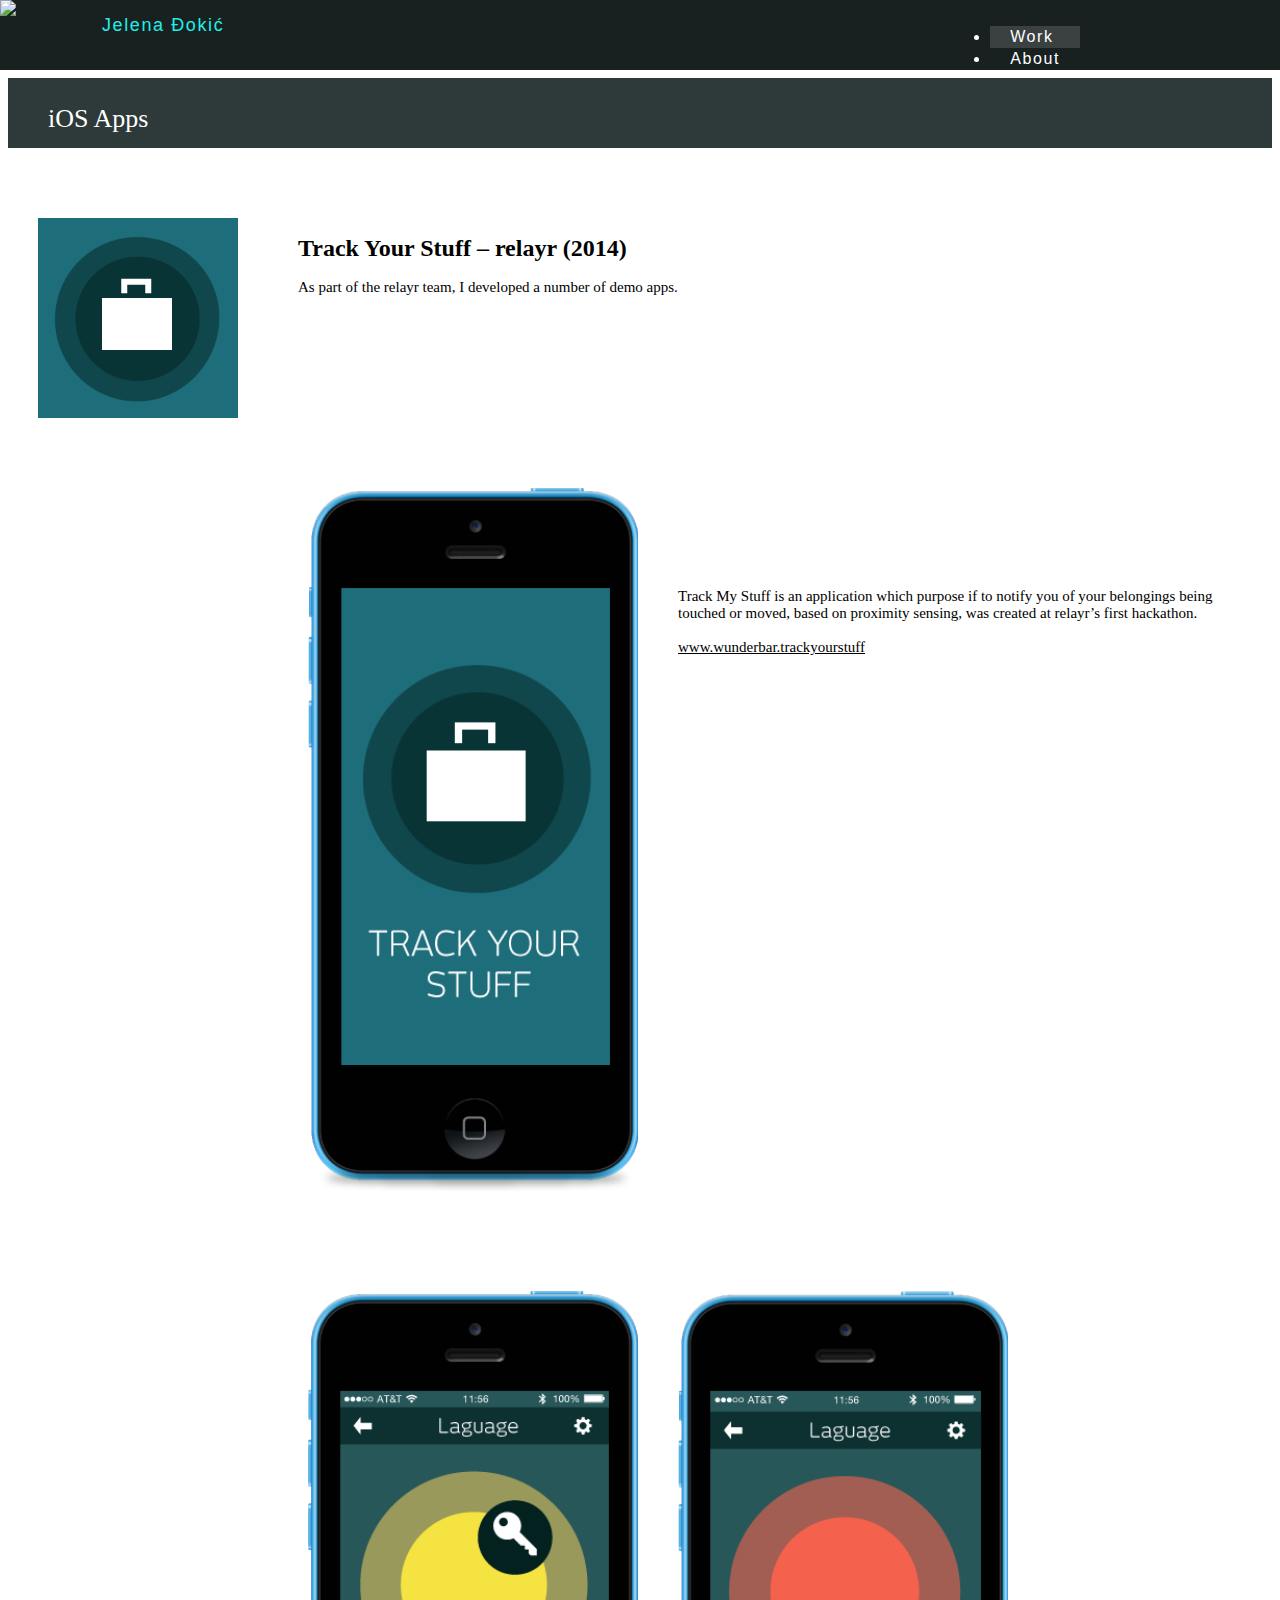
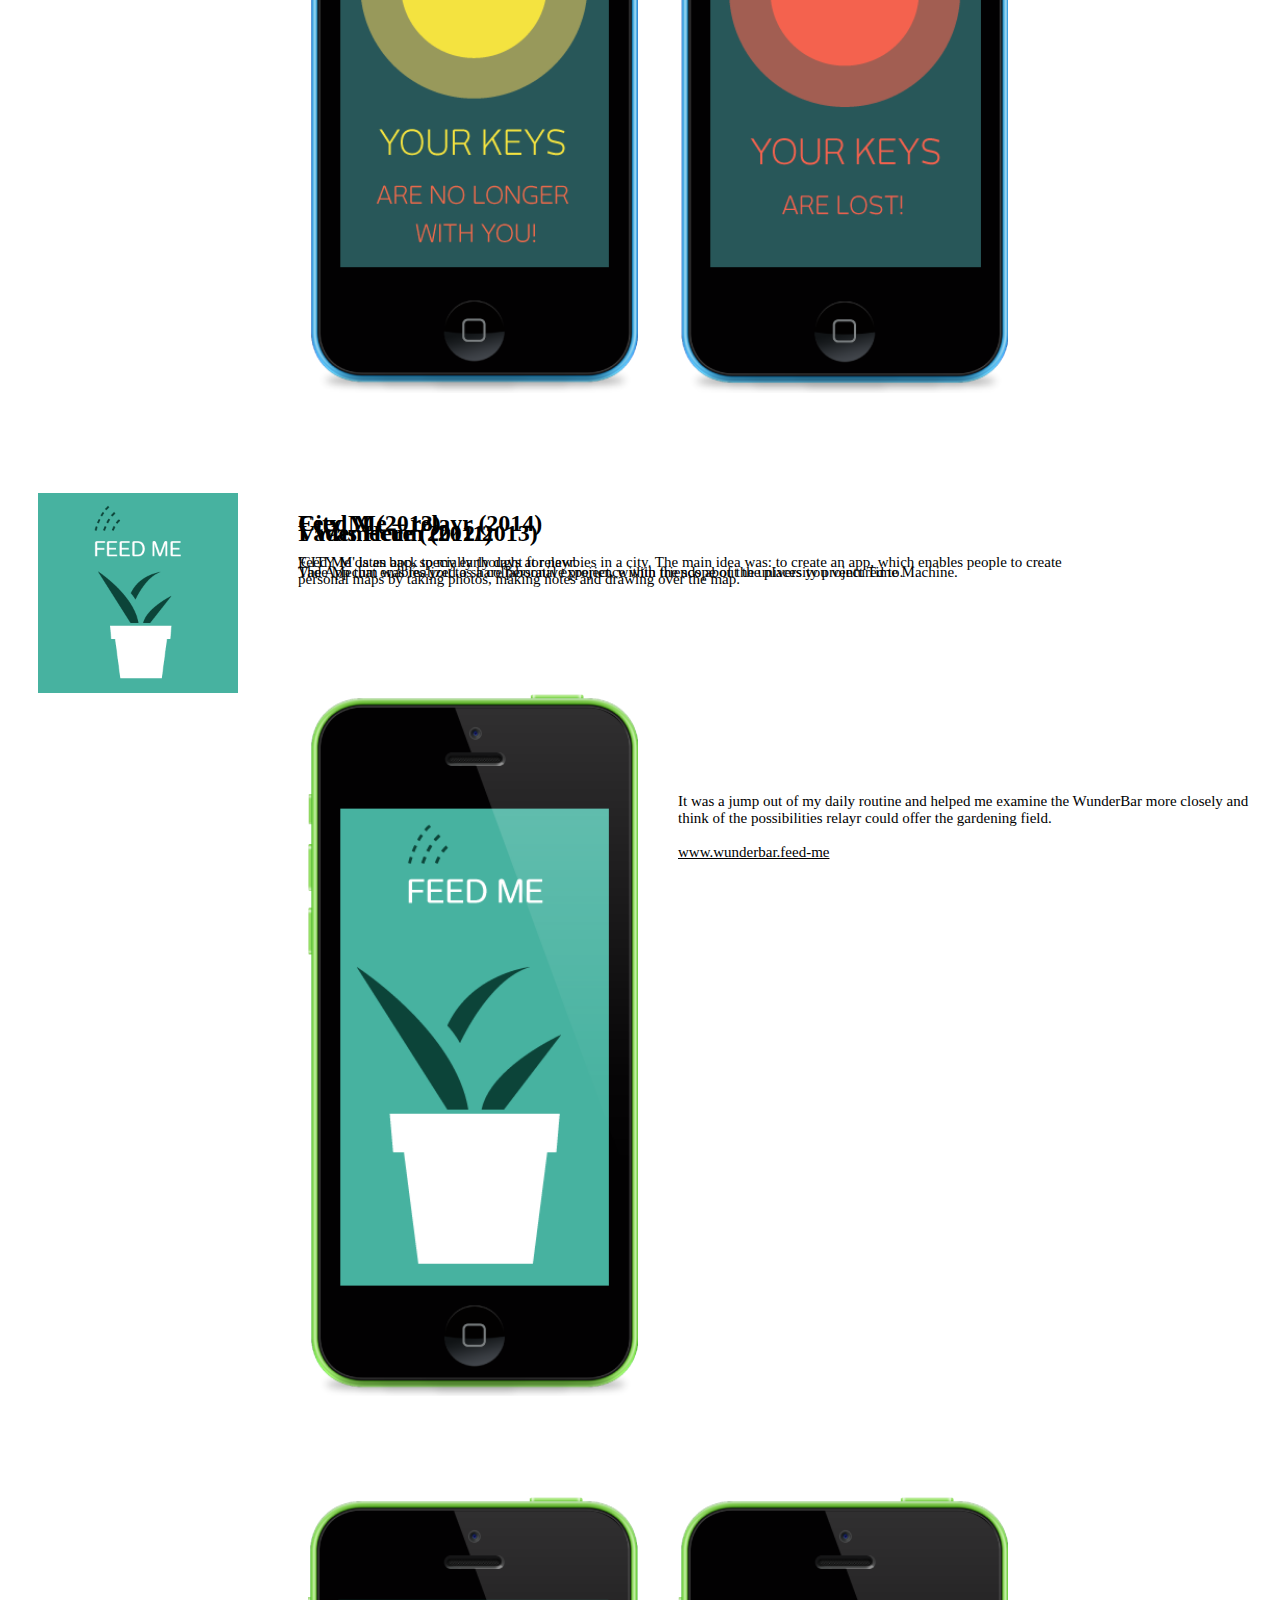
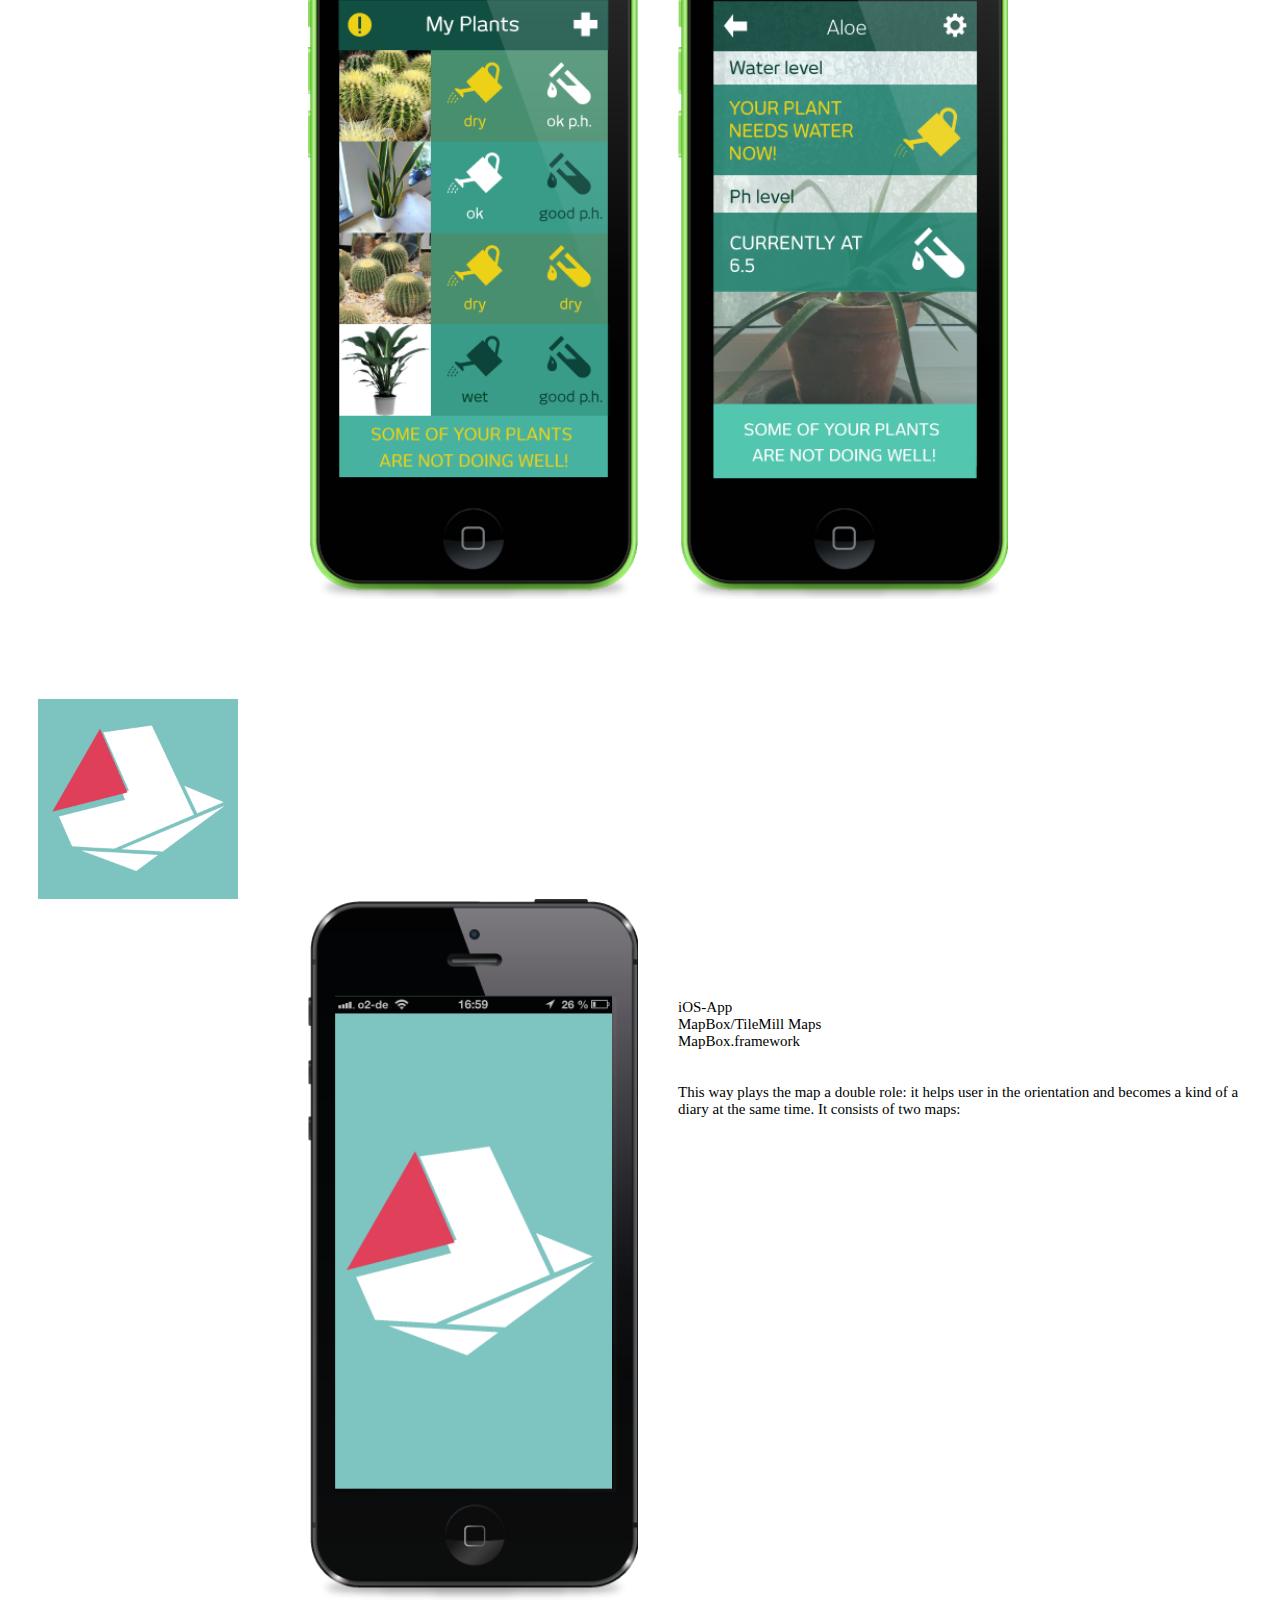
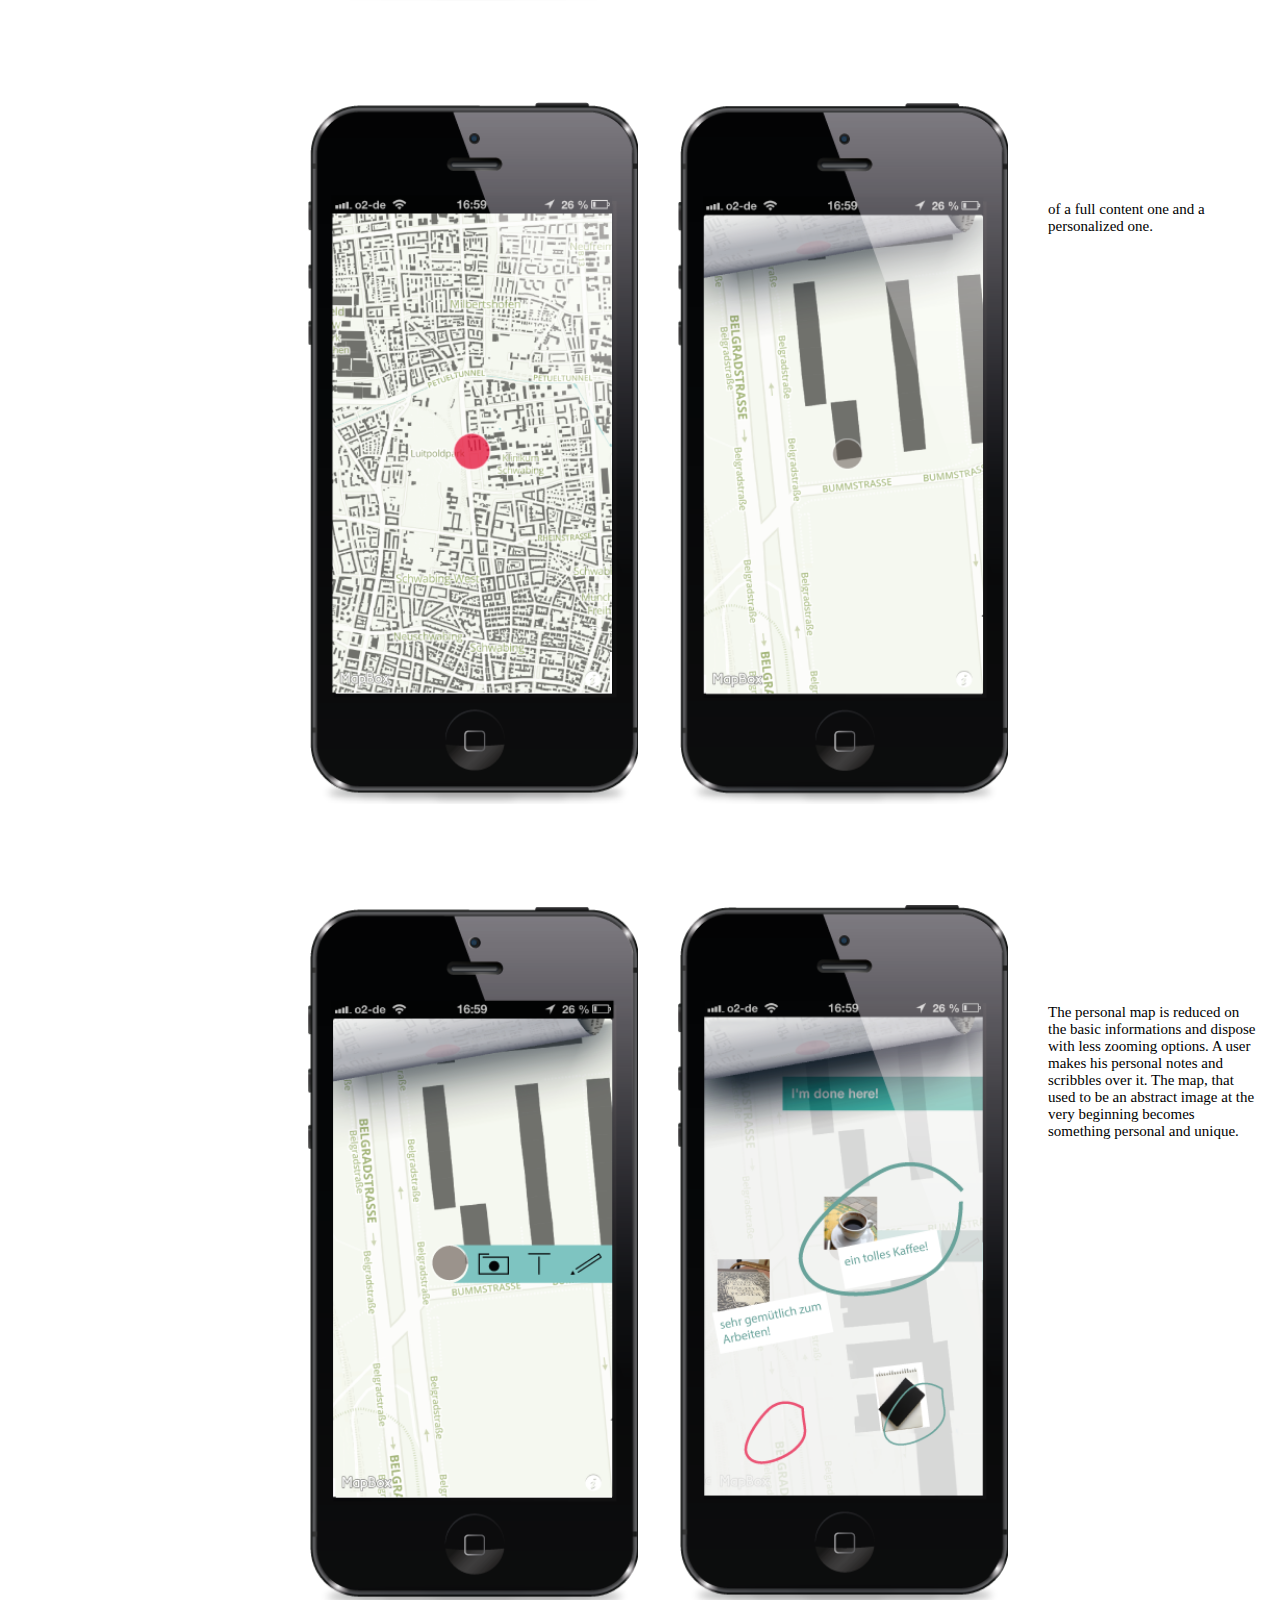
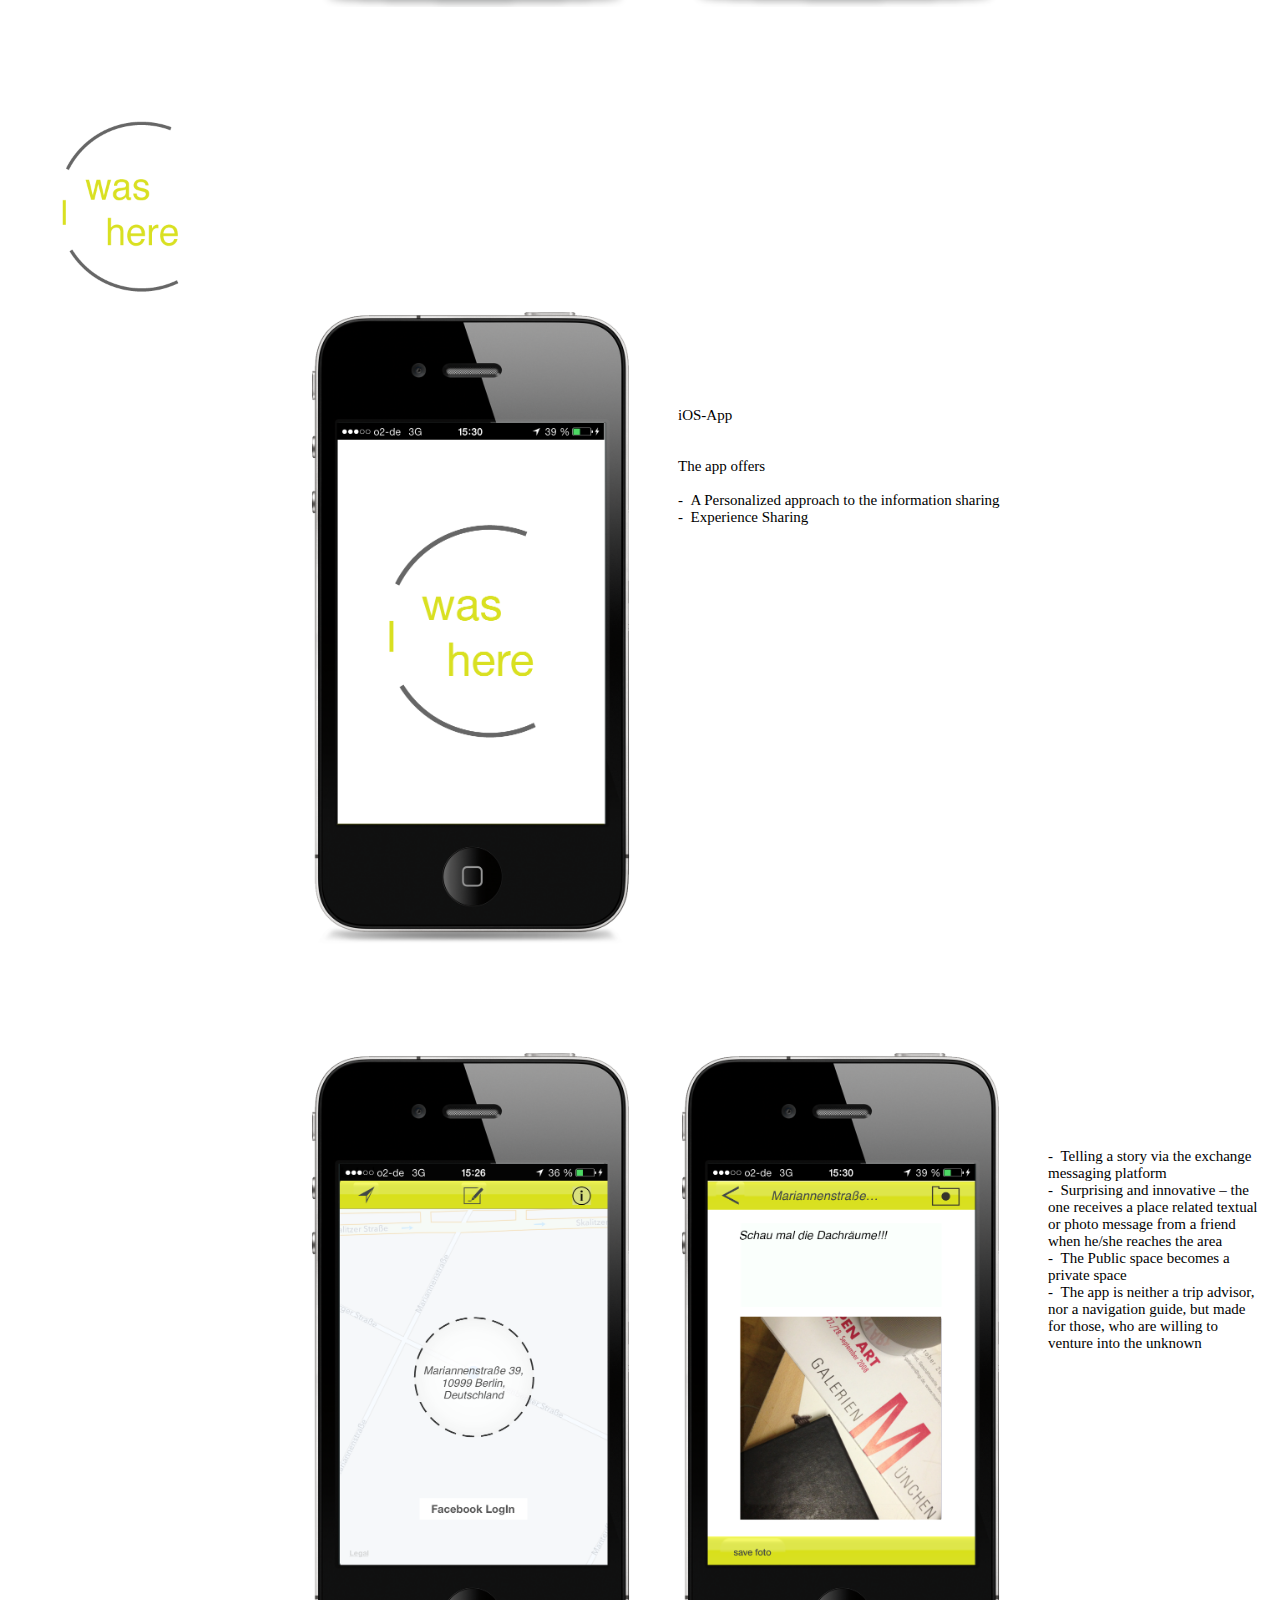
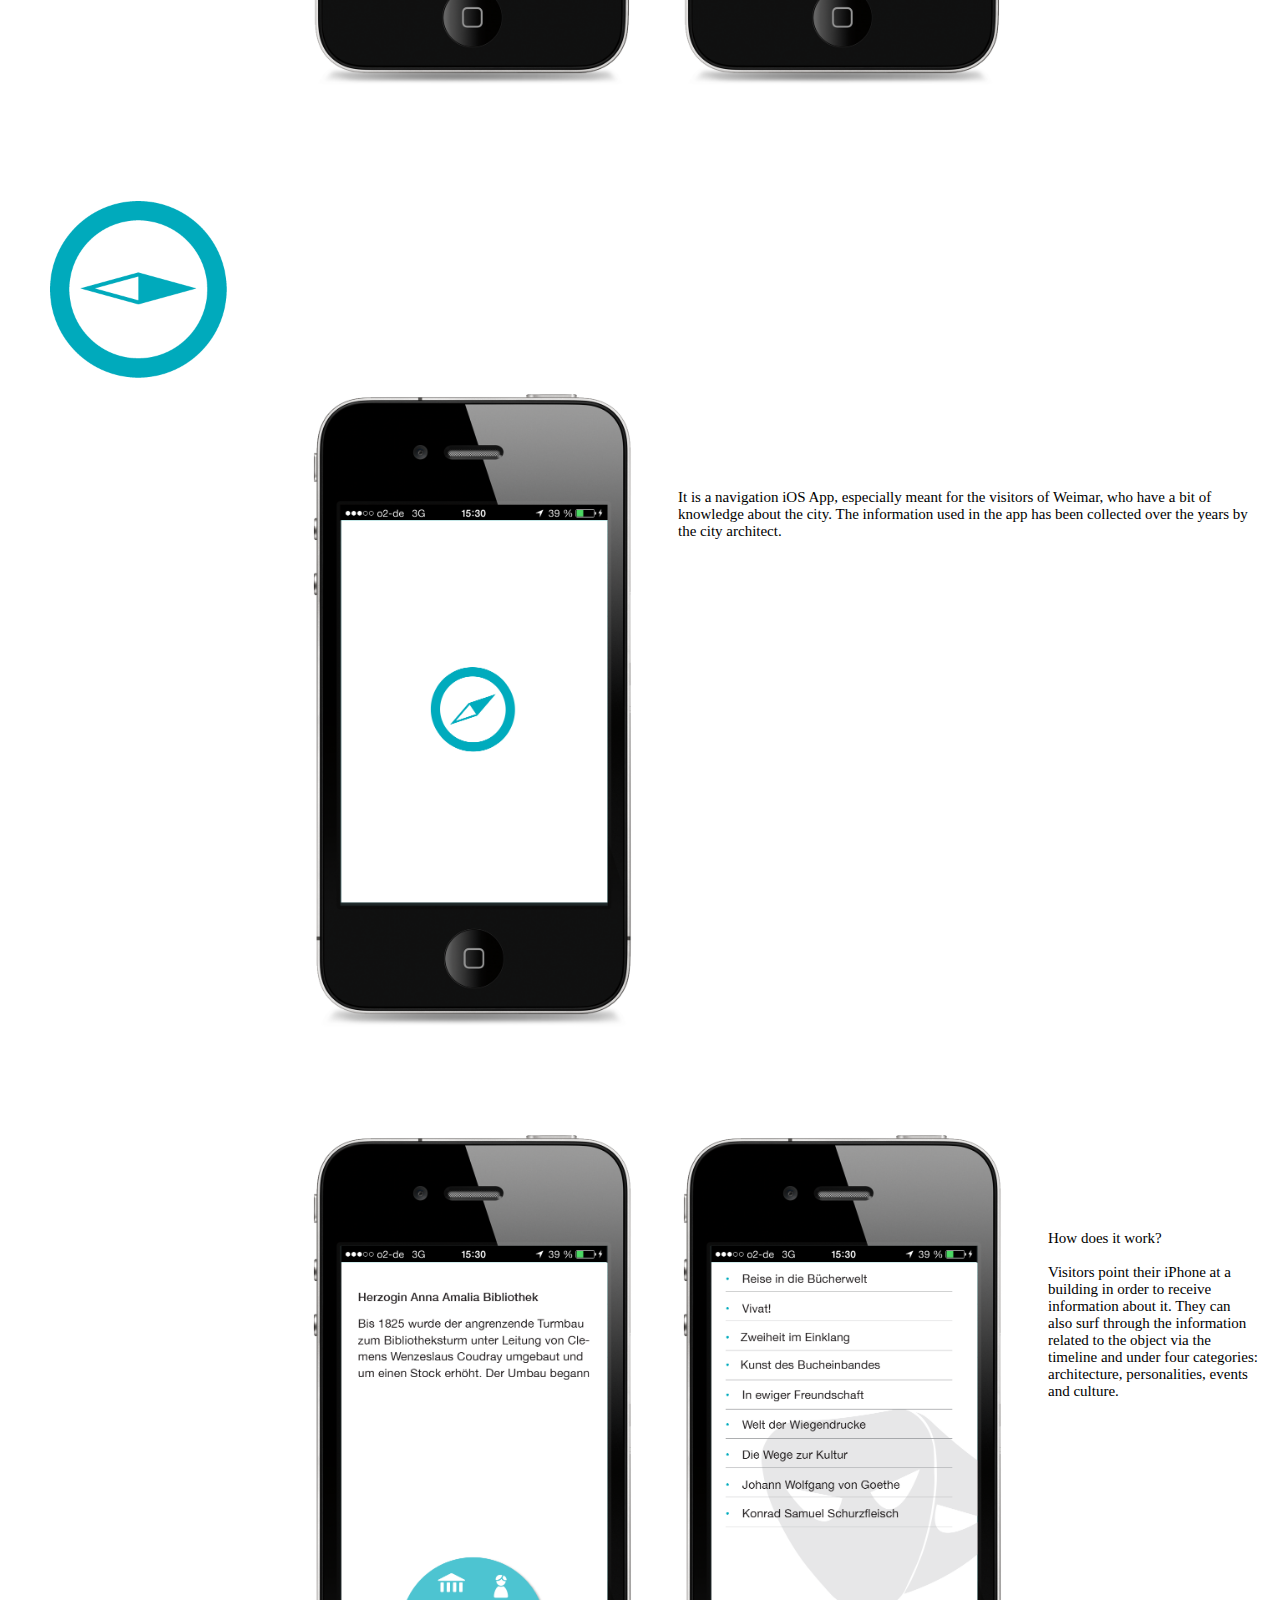
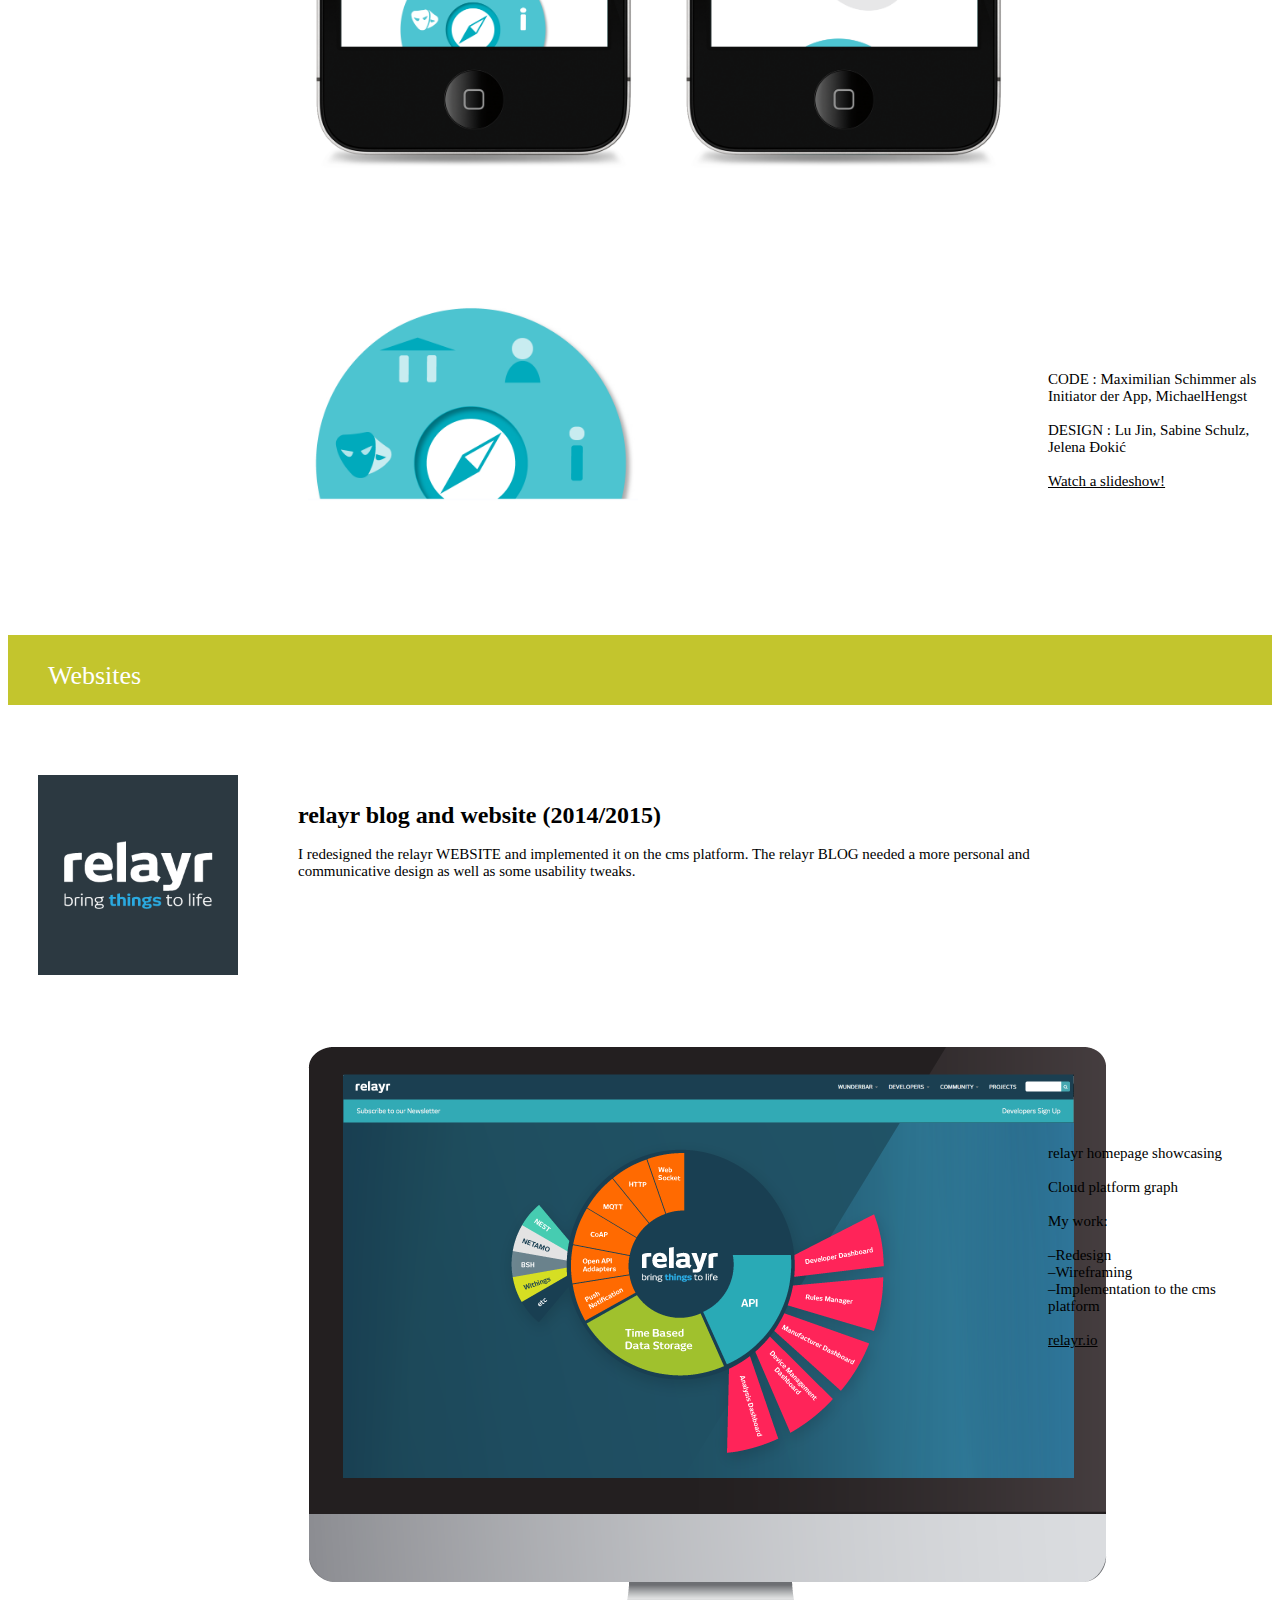
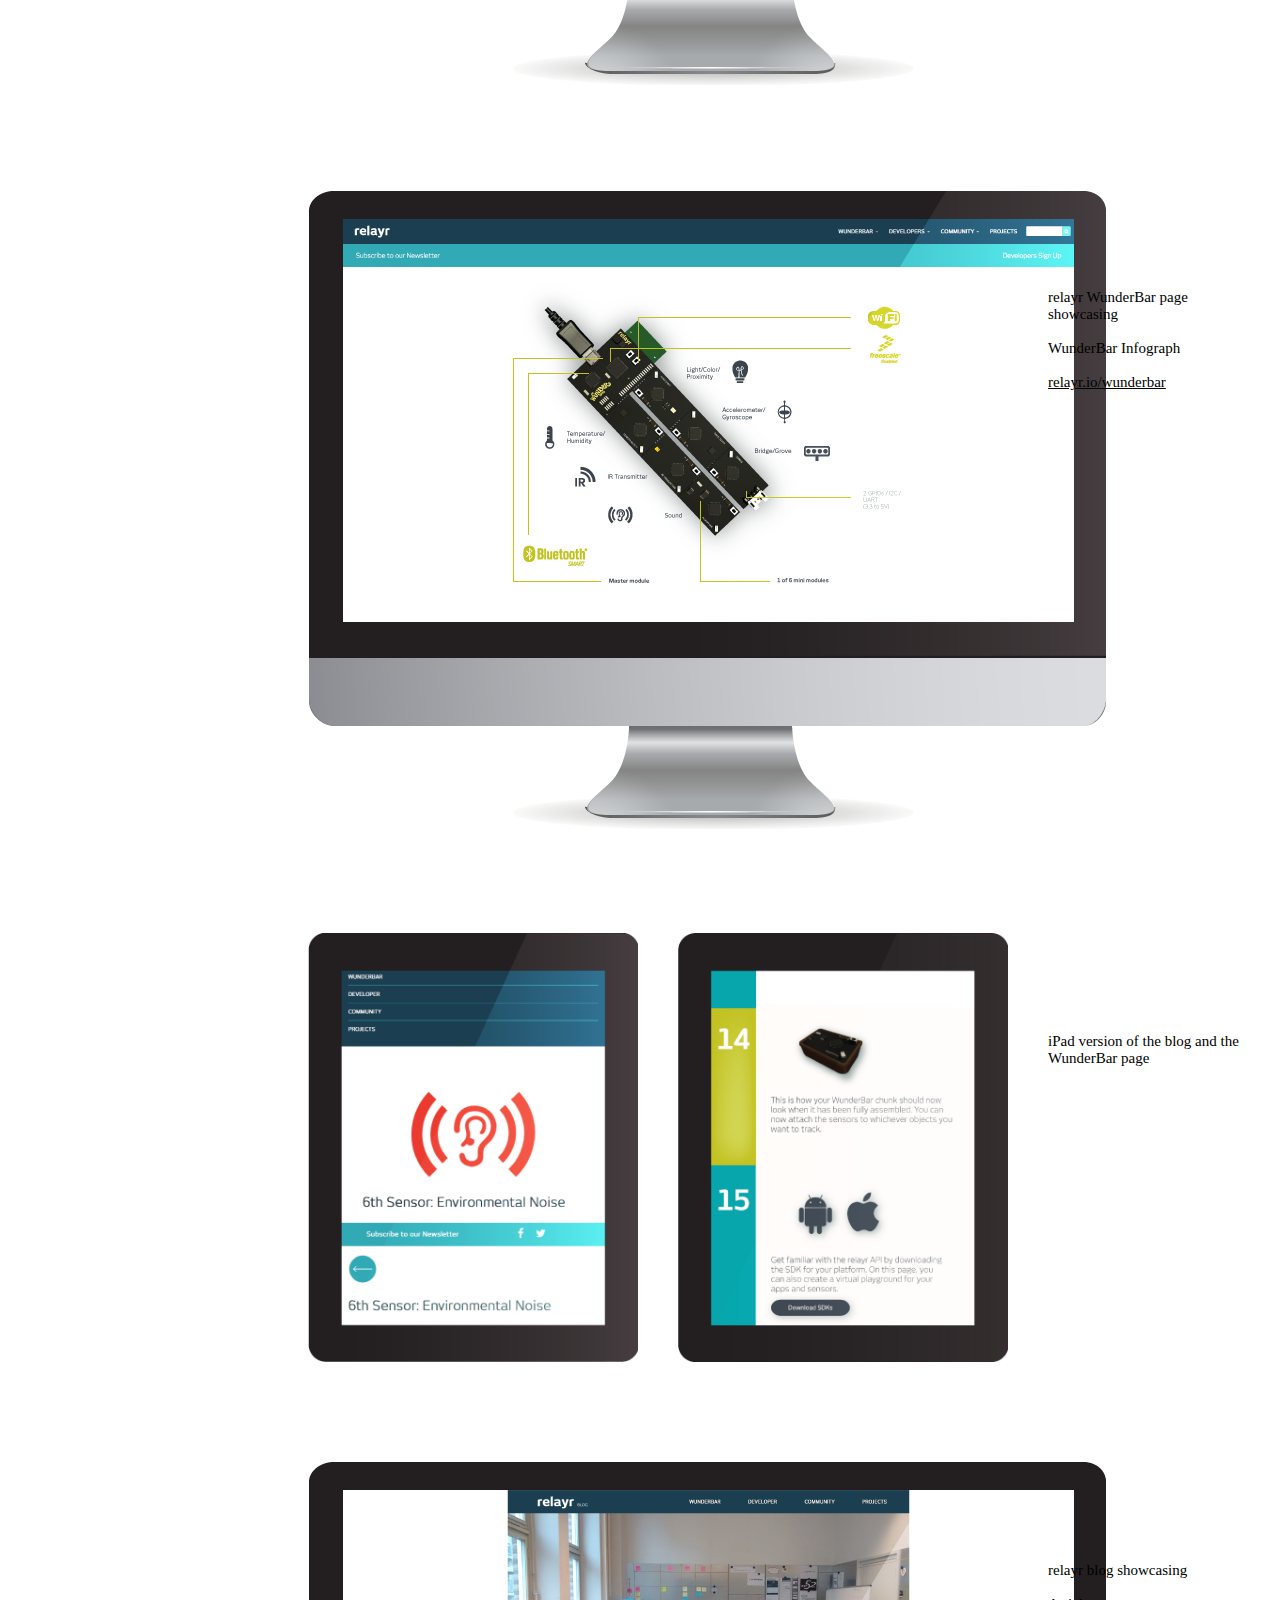
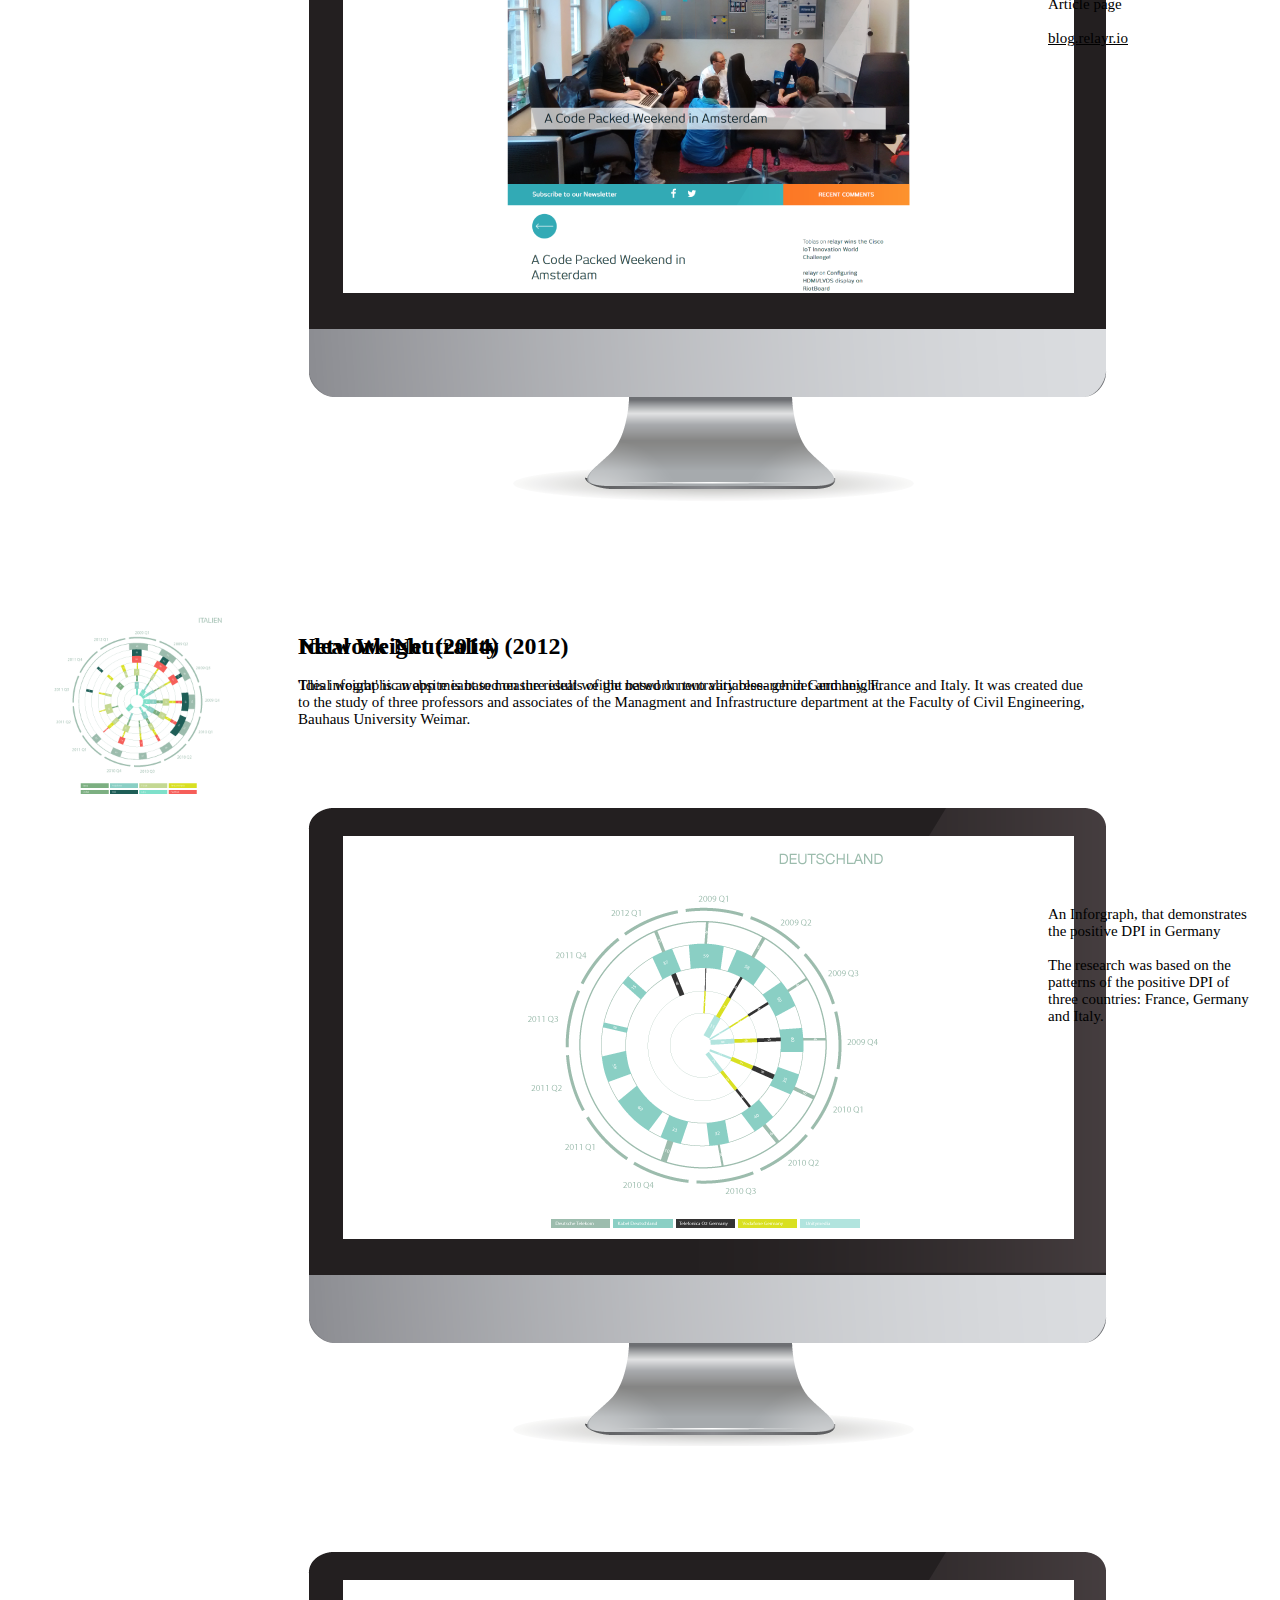
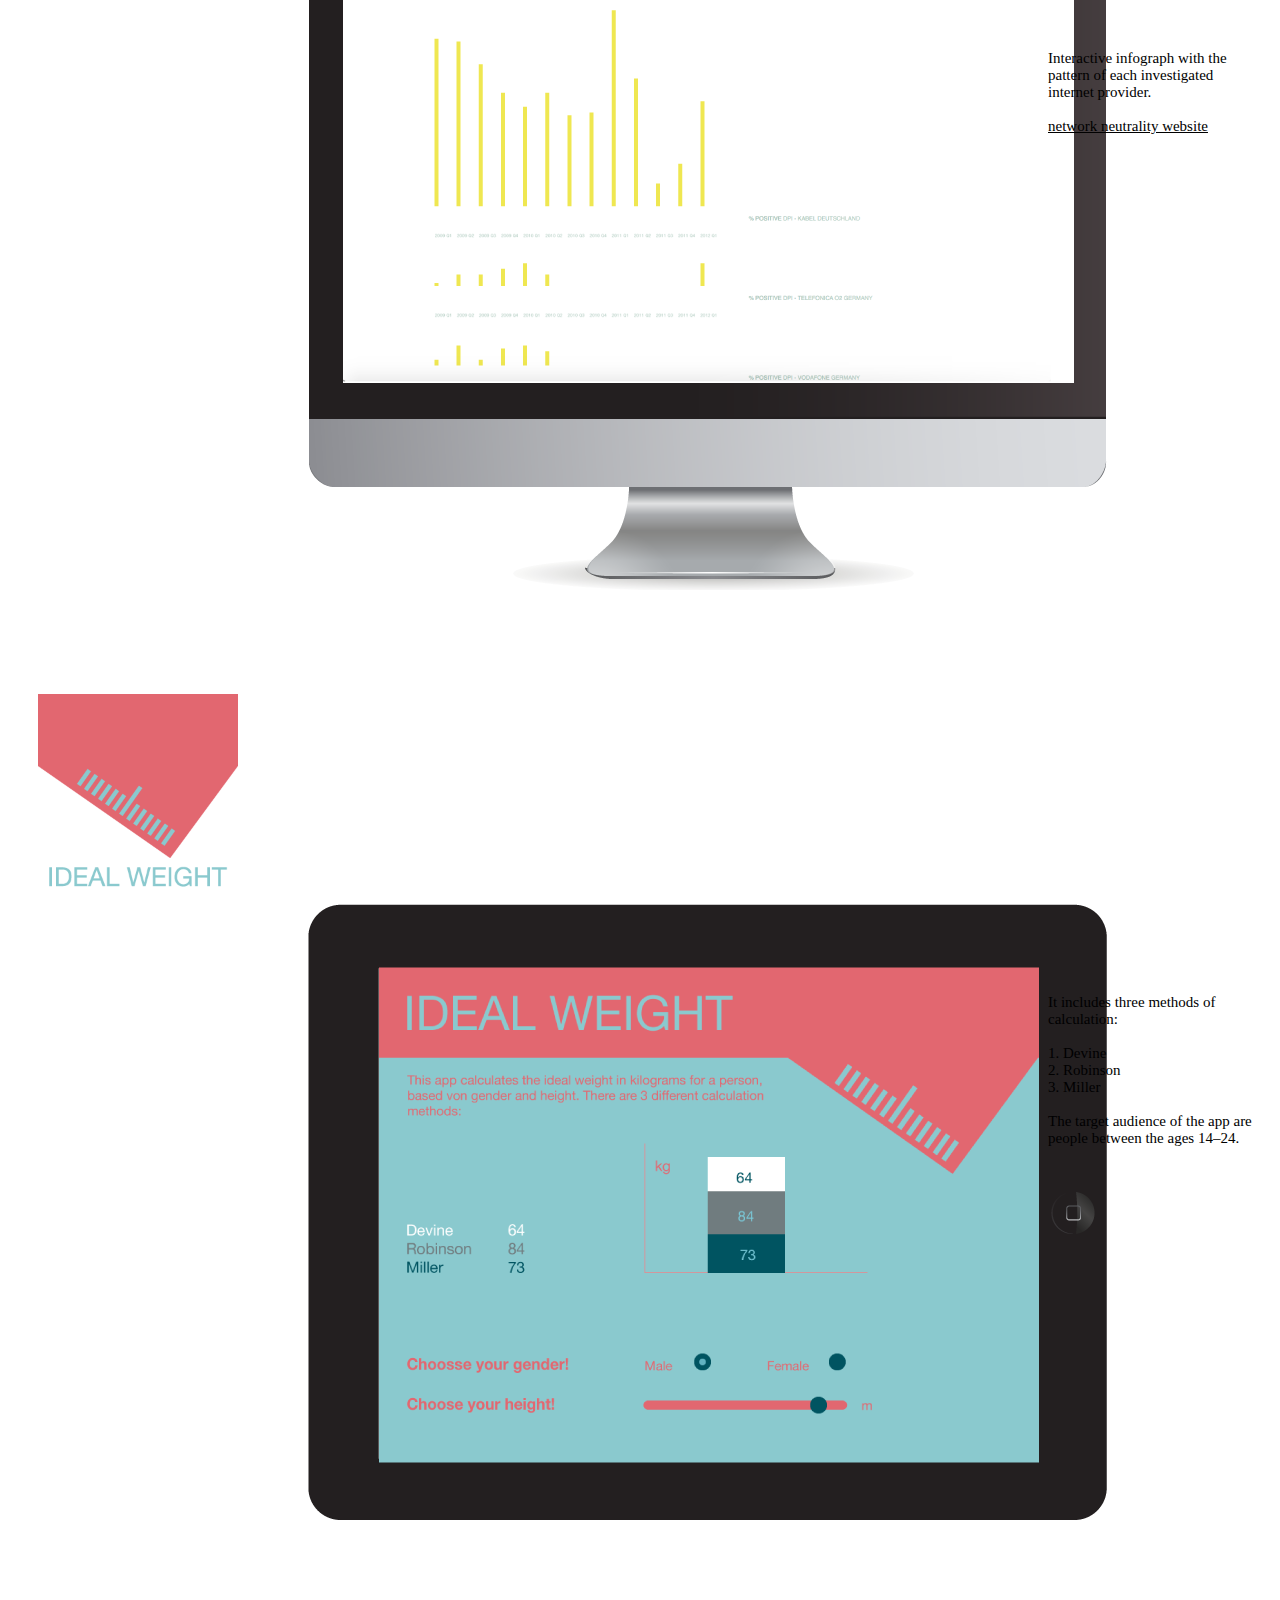
==== index.html @ 6a73745b "syntax" ====
<!DOCTYPE html>
<html lang="en">
  <head>
    <meta charset="utf-8">
    <title>Jelena Djokic</title>
    <meta name="viewport" content="width=device-width, initial-scale=1, maximum-scale=1, user-scalable=yes">
    <meta name="description" content="">
    <meta name="author" content="">

    <!-- Le styles -->
    
    <style>
      body {
        
        padding-top: 60px; /* 60px to make the container go all the way to the bottom of the topbar */
        padding-bottom: 40px;
        background-image: url("/img/.png");
      }
      </style>

    <link href="/assets/css/bootstrap.css" rel="stylesheet">
    <link href="/assets/css/bootstrap-responsive.css" rel="stylesheet" media="screen">
    <link href="/assets/css/myPageStyle.css" rel="stylesheet" media="all">



    <!-- HTML5 shim, for IE6-8 support of HTML5 elements -->
    <!--[if lt IE 9]>
      <script src="//assets/js/html5shiv.js"></script>
    <![endif]-->

    <!-- Fav icons -->

  <link rel="shortcut icon" href="/assets/ico/favicon_logo.ico">
  </head>

  <body>

<!-- Logo container -->
  
      <div class="navbar navbarMine-fixed-top">
       
            <div class="logo"><a href="/work/"><img src="/assets/img/cyan-logo.png"></a></div>
            <div class="name"><capital>Jelena Đokić</capital></div>

 
<!-- Navbar container --> 

     <ul class="nav">
              <li class="active"><a href="#">Work</a></li>
              <li class="hovered"><a href="/about/">About</a></li>
            </ul>

        </div>
    
  <!-- Main container – project section --> 
   
<div class="container-fluid_jd">

   <!-- iOS Apps – project section -->
  
  <div class="panel-group" id="accordion"><a data-toggle="collapse" data-parent="#accordion" href="#collapseOne"><div class="categoryleiste"><p class="leisterTitle">iOS Apps</p></div></a></div>

    <div class="row">

      <div id="collapseOne" class="panel-collapse collapse in">



        <div class="panel-group" id="accordion"><a data-toggle="collapse" data-parent="#accordion" href="#collapseSixteen">
        <div class="thumbnailSecond">
        <img class="mainThumb" src="/img/Track-Your-Stuff_thumb.png" alt=""></img><p class="conceptText"><br><capital class="title">Track Your Stuff – relayr (2014)</capital><br><br>As part of the relayr team, I developed a number of demo apps.</p>
      </div></a></div>

      <div id="collapseSixteen" class="panel-collapse collapse">
        <div class="collapsePart">

            <div class="collapsePartFirst">
              <div class="oneImgContainer">
                <img class="collapsedImgLeft" src="/img/Track-Your-Stuff_1.png" alt=""></img>
              </div>
              <p class="secondPart">Track My Stuff is an application which purpose if to notify you of your belongings being touched or moved, based on proximity sensing, was created at relayr’s first hackathon.<br><br><a href="http://wunderbar.hackster.io/2345/track-your-stuff" target="_blank"><b>www.wunderbar.trackyourstuff</b></a></p>
            </div>
            <div class="spacingBottom"></div>

            <div class="collapsePartFirst">
              <div class="twoImgContainer">
                <img class="collapsedImgLeft" src="/img/Track-Your-Stuff_2.png" alt=""></img>
                <img class="collapsedImgRight" src="/img/Track-Your-Stuff_3.png" alt=""></img>
              </div>
            </div>
            <div class="spacingBottom"></div>

        </div>
      </div>


        <div class="panel-group" id="accordion"><a data-toggle="collapse" data-parent="#accordion" href="#collapseSeventeen">
        <div class="thumbnailSecond">
        <img class="mainThumb" src="/img/Watering-app_thumb.png" alt=""></img><p class="conceptText"><br><capital class="title">Feed Me – relayr (2014)</capital><br><br>Feed Me dates back to my early days at relayr.</p>
      </div></a></div>

      <div id="collapseSeventeen" class="panel-collapse collapse">
        <div class="collapsePart">

            <div class="collapsePartFirst">
              <div class="oneImgContainer">
                <img class="collapsedImgLeft" src="/img/Watering-app_1.png" alt=""></img>
              </div>
              <p class="secondPart"> It was a jump out of my daily routine and helped me examine the WunderBar more closely and think of the possibilities relayr could offer the gardening field.<br><br><a href="http://wunderbar.hackster.io/2346/feed-me" target="_blank"><b>www.wunderbar.feed-me</b></a></p>
            </div>
            <div class="spacingBottom"></div>

            <div class="collapsePartFirst">
              <div class="twoImgContainer">
                <img class="collapsedImgLeft" src="/img/Watering-app_2.png" alt=""></img>
                <img class="collapsedImgRight" src="/img/Watering-app_3.png" alt=""></img>
              </div>
            </div>
            <div class="spacingBottom"></div>
        </div>
      </div>


         <div class="panel-group" id="accordion"><a data-toggle="collapse" data-parent="#accordion" href="#collapseFive">
          <div class="thumbnailSecond">

          <img class="mainThumb" src="/img/CityM.png" alt=""></img><p class="conceptText"><br><capital class="title">City M (2013)</capital><br><br>'CITY M' is an app, specially thought for newbies in a city. The main idea was: to create an app, which enables people to create personal maps by taking photos, making notes and drawing over the map.</p>
          </div></a></div>

          <div id="collapseFive" class="panel-collapse collapse">
          <div class="collapsePart">

            <div class="collapsePartFirst">
              <div class="oneImgContainer">
                <img class="collapsedImgLeft" src="/img/0CityM.png" alt=""></img>
              </div>
              <p class="secondPart">iOS-App<br>MapBox/TileMill Maps<br>MapBox.framework<br><br><br>This way plays the map a double role: it helps user in the orientation and becomes a kind of a diary at the same time. It consists of two maps:</p>
            </div>
            <div class="spacingBottom"></div>
           

            <div class="collapsePartFirst">
              <div class="twoImgContainer">
                <img class="collapsedImgLeft" src="/img/1CityM.png" alt=""></img>
                <img class="collapsedImgRight" src="/img/2CityM.png" alt=""></img>
              </div>
              <p class="secondPartTwo">of a full content one and a personalized one.</p>
            </div>
            <div class="spacingBottom"></div>
           

            <div class="collapsePartFirst">
              <div class="twoImgContainer">
                <img class="collapsedImgLeft" src="/img/3CityM.png" alt=""></img>
                <img class="collapsedImgRight" src="/img/7CityM.png" alt=""></img>
              </div>
              <p class="secondPartTwo">The personal map is reduced on the basic informations and dispose with less zooming options. A user makes his personal notes and scribbles over it. The map, that used to be an abstract image at the very beginning becomes something personal and unique.</p>
            </div>
            <div class="spacingBottom"></div>
            
            </div>
          </div>


        <div class="panel-group" id="accordion"><a data-toggle="collapse" data-parent="#accordion" href="#collapseSix">    
        
        <div class="thumbnailSecond">
          <img class="mainThumb" src="/img/IWasHere_wp.png" alt=""></img><p class="conceptText"><capital class="title"><br>I Was Here (2012/2013)</capital><br><br>The App that enables you to share personal experience with friends about the places you ventured to.</p>
            </div></a></div>

            <div id="collapseSix" class="panel-collapse collapse">

            <div class="collapsePart">

              <div class="collapsePartFirst">
                <div class="oneImgContainer"><img class="collapsedImgLeft" src="/img/IWH_screen0.png" alt=""></img></div><p class="secondPart">iOS-App<br><br><br><b>The app offers</b><br><br>-&nbsp;&nbsp;A Personalized approach to the information sharing<br>-&nbsp;&nbsp;Experience Sharing</p>
              </div>
              <div class="spacingBottom"></div>

    
            <div class="collapsePartFirst">
              <div class="twoImgContainer">
            <img class="collapsedImgLeft" src="/img/IWH_screen1.png" alt=""></img>
            <img class="collapsedImgRight" src="/img/IWH_screen2.png" alt=""></img>
           </div>
            <p class="secondPartTwo">-&nbsp;&nbsp;Telling a story via the exchange messaging platform<br>-&nbsp;&nbsp;Surprising and innovative – the one receives a place related textual or photo message from a friend when he/she reaches the area<br>-&nbsp;&nbsp;The Public space becomes a private space<br>-&nbsp;&nbsp;The app is neither a trip advisor, nor a navigation guide, but made for those, who are willing to venture into the unknown</p>
          </div>
          <div class="spacingBottom"></div>

          </div>
        </div>


        <div class="panel-group" id="accordion"><a data-toggle="collapse" data-parent="#accordion" href="#collapseEighteen">    
        
        <div class="thumbnailSecond">

              <img class="mainThumb" src="/img/Vademecum_logo.png" alt=""></img><p class="conceptText"><capital class="title"><br>Vademecum (2011)</capital><br><br>Vade Mecum was realized as a collaborative project, within the scope of the university project Time Machine.</p>
            </div></a></div>

            <div id="collapseEighteen" class="panel-collapse collapse">

            <div class="collapsePart">

              <div class="collapsePartFirst">
              <div class="oneImgContainer">
                <img class="collapsedImgLeft" src="/img/Vademecum_screen1.png" alt=""></img>
              </div>
                <p class="secondPart">It is a navigation iOS App, especially meant for the visitors of Weimar, who have a bit of knowledge about the city. The information used in the app has been collected over the years by the city architect.</p>
              </div>
              <div class="spacingBottom"></div>

    
            <div class="collapsePartFirst">
            <div class="twoImgContainer">
              <img class="collapsedImgLeft" src="/img/Vademecum_screen2.png" alt=""></img>
              <img class="collapsedImgRight" src="/img/Vademecum_screen3.png" alt=""></img>
           </div>
              <p class="secondPartTwo"><b>How does it work?</b><br><br>Visitors point their iPhone at a building in order to receive information about it. They can also surf through the information related to the object via the timeline and under four categories: architecture, personalities, events and culture.</p>
           </div>
           <div class="spacingBottom"></div>

              <div class="collapsePartFirst">
                <div class="twoImgContainer">
                  <img class="collapsedImgLeft" src="/img/Vademecum_icons.png" alt=""></img>
              </div>
                  <p class="secondPartTwo">CODE : Maximilian Schimmer als Initiator der App, MichaelHengst<br><br>DESIGN : Lu Jin, Sabine Schulz, Jelena Đokić<br><br><a href="http://jeldjokic.wix.com/vademecum" target="_blank"><b>Watch a slideshow!</b></a></p>
              </div>
              <div class="spacingBottom"></div>

          </div>
        </div>

      </div>
    </div>


<!-- Websites – project section -->

   <div class="panel-group" id="accordion">
    <a data-toggle="collapse" data-parent="#accordion" href="#collapseTwo"><div class="categoryleiste1"><p class="leisterTitle">Websites</p></div></a></div>
    


        <div class="row">
          <div id="collapseTwo" class="panel-collapse collapse in">

            <div class="panel-group" id="accordion"><a data-toggle="collapse" data-parent="#accordion" href="#collapseSeven">

              <div class="thumbnailSecond">
                <img class="mainThumb" src="/img/logo_site.png" alt=""></img><p class="conceptText"><capital class="title"><br>relayr blog and website (2014/2015)</capital><br><br>I redesigned the <b>relayr</b> WEBSITE and implemented it on the cms platform. The <b>relayr</b> BLOG needed a more personal and communicative design as well as some usability tweaks.</p>
               </div></a></div>

               <div id="collapseSeven" class="panel-collapse collapse">

            <div class="collapsePart">

              <div class="collapsePartFirst">
                <div class="twoImgContainer">
                  <img src="/img/iMac-template-infographic.png" alt=""></img>
                </div>
                  <p class="secondPartTwo"><b>relayr homepage showcasing</b><br><br>Cloud platform graph<br><br>My work:<br><br>–Redesign<br>–Wireframing<br>–Implementation to the cms platform<br><br><a href="http://relayr.io" target="_blank"><b>relayr.io</b></a></p>
              </div>
              <div class="spacingBottom"></div>

            <div class="collapsePartFirst">
              <div class="twoImgContainer">
                <img  src="/img/iMac-template-wunderbar.png" alt=""></img>
                </div>
                <p class="secondPartTwo"><b>relayr WunderBar page showcasing</b><br><br>WunderBar Infograph<br><br><a href="http://relayr.io/wunderbar" target="blank"><b>relayr.io/wunderbar</b></a></p>
              </div>
            <div class="spacingBottom"></div>

            <div class="collapsePartFirst">
              <div class="twoImgContainer">
                <img class="collapsedImgLeft" src="/img/iPad-template-blog.png" alt=""></img>
                <img class="collapsedImgRight" src="/img/iPad-template-wunderbarTutorial.png" alt=""></img>
              </div>
              <p class="secondPartTwo">iPad version of the blog and the WunderBar page</p>
            </div>
            <div class="spacingBottom"></div>

            <div class="collapsePartFirst">
              <div class="twoImgContainer">
                <img src="/img/iMac-template-blog.png" alt=""></img>
              </div>
              <p class="secondPartTwo"><b>relayr blog showcasing</b><br><br>Article page<br><br><a href="http://blog.relayr.io" target="_blank"><b>blog.relayr.io</b></a></p>
            </div>
            <div class="spacingBottom"></div>

          </div>
        </div>

              <div class="panel-group" id="accordion"><a data-toggle="collapse" data-parent="#accordion" href="#collapseEight">
                <div class="thumbnailSecond">
              
                <img class="mainThumb" src="/img/Italien-die-ganze-Statistik.png" alt=""></img><p class="conceptText"><capital class="title"><br>Network Neutrality (2012)</capital><br><br>This infographic website is based on the results of the network neutrality research in Germany, France and Italy. It was created due to the study of three professors and associates of the Managment and Infrastructure department at the Faculty of Civil Engineering, Bauhaus University Weimar.</p>
              </div></a></div>

              <div id="collapseEight" class="panel-collapse collapse">

            <div class="collapsePart">
              <div class="collapsePartFirst">
                <div class="twoImgContainer">
                  <img src="/img/Network-Neutrality_Deutschland.png" alt=""></img>
                </div>
                <p class="secondPartTwo"><b>An Inforgraph, that demonstrates the positive DPI in Germany</b><br><br>The research was based on the patterns of the positive DPI of three countries: France, Germany and Italy.</p>
              </div>
            <div class="spacingBottom"></div>

            <div class="collapsePartFirst">
              <div class="twoImgContainer">
                <img src="/img/Network-Neutrality_stats.png" alt=""></img>
              </div>
              <p class="secondPartTwo">Interactive infograph with the pattern of each investigated internet provider.<br><br><a href="http://www.uni-weimar.de/cms/fileadmin/bauing/files/professuren/bvwl/netneutralityneu/home.html" target="_blank"><b>network neutrality website</b></a></p>
            </div>
            <div class="spacingBottom"></div>

          </div>
        </div>

         <div class="panel-group" id="accordion"><a data-toggle="collapse" data-parent="#accordion" href="#collapseFifteen">
                <div class="thumbnailSecond">
              
                <img class="mainThumb" src="/img/Ideal-Weight-Design.png" alt=""></img><p class="conceptText"><capital class="title"><br>Ideal Weight (2014)</capital><br><br>'Ideal weight' is an app meant to measure ideal weight based on two variables- gender and height.</p>
              </div></a></div>

              <div id="collapseFifteen" class="panel-collapse collapse">

            <div class="collapsePart">

           <div class="collapsePartFirst">
            <div class="twoImgContainer">
              <img src="/img/iPad-template-IdealWeight.png" alt=""></img>
            </div>
            <p class="secondPartTwo">It includes three methods of calculation:<br><br>1. Devine<br>2. Robinson<br>3. Miller<br><br>The target audience of the app are people between the ages 14–24.</p>
          </div>
            <div class="spacingBottom"></div>

          </div>
        </div>
      </div>
    </div>


<!-- Processing – project section -->

   <div class="panel-group" id="accordion">
    <a data-toggle="collapse" data-parent="#accordion" href="#collapseThree"><div class="categoryleiste2"><p class="leisterTitle">Processing</p></div></a></div>


    <div class="row">

      <div id="collapseThree" class="panel-collapse collapse in">


       <div class="panel-group" id="accordion"><a data-toggle="collapse" data-parent="#accordion" href="#collapseNine">
        <div class="thumbnailSecond">

        <img class="mainThumb" src="/img/Freundeskreis.png" alt=""></img><p class="conceptText" ><capital class="title"><br>Freundeskreis (2011/2012)</capital><br><br>'Der Freundeskreis' - the friend circle represents a visualisation of daily 'Facebook's'-inbox. The essential idea was related to the term friendship, the way it is perceived both in real life and on Facebook.</p>
      </div></a></div>

      <div id="collapseNine" class="panel-collapse collapse">

            <div class="collapsePart">
              <div class="collapsePartFirst">

                <div class="twoImgContainer">
                  <img src="/img/Freundeskreis_screen1.png" alt=""></img>
                </div>
                <p class="secondPartTwo"> We communicate through Facebook with various kind of ‘friends‘ – people we know or are somehow related to. What happens when Facebook becomes the only manner of communication with our closest friends?<br><br>The logical way, for me, to achieve more insight about this question was to visualize this communication, by looking at Facebook chats.</p>
              </div>
              <div class="spacingBottom"></div>

            <div class="collapsePartFirst">
              <div class="twoImgContainer">
                <img src="/img/Freundeskreis_screen2.png" alt=""></img></div>
              <p class="secondPartTwo">The variables I used were the number of written lines of a message and the time in which the chat took place.The final visualization took a form of an ‚Advent Calendar‘, where the form of the circle and the timeline became indicators of the duration of the chat and the time it took place during the day. The number of circles is dependent on the number of friends a person chatted with.<br>The technology used: Facebook SDK, Processing</p>
            </div
            ><div class="spacingBottom"></div>

          </div>
        </div>


      <div class="panel-group" id="accordion"><a data-toggle="collapse" data-parent="#accordion" href="#collapseTen">
        <div class="thumbnailSecond">

        <img class="mainThumb" src="/img/ProcessingSketch.png" alt=""></img><p class="conceptText" ><capital class="title"><br>Nike (2012)</capital><br><br>A generative drawing created in 'Processing'.</p>
      </div></a></div>

      <div id="collapseTen" class="panel-collapse collapse">
        <div class="collapsePart">

          <div class="collapsePartFirst">
            <div class="twoImgContainer">
              <img src="/img/Nike_sketch.png" alt=""></img>
            </div>
            <p class="secondPartTwo">This drawing was created as a result of the repetition and movement in Processing. The initial movement I was inspired of was the one of the Helenistic Nike.</p>
          </div>
          <div class="spacingBottom"></div>

        </div>
      </div>

  </div>
</div>


 <!-- MediaArt – project section -->

 <div class="panel-group" id="accordion">
  <a data-toggle="collapse" data-parent="#accordion" href="#collapseFour"><div class="categoryleiste3"><p class="leisterTitle">Media Art</p></div></a></div>
  
  <div class="row">

    <div id="collapseFour" class="panel-collapse collapse in">

     <div class="panel-group" id="accordion"><a data-toggle="collapse" data-parent="#accordion" href="#collapseEleven">
        <div class="thumbnailSecond">

      <img img class="mainThumb" src="/img/RTFM.png" alt=""></img><p class="conceptText" ><capital class="title"><br>Read the Fucking Manuals! (2011)</capital class="title"><br><br>'Read The Fucking Manuals!' - interactive audio-video tutorial, through which spectator could learn the main steps of the participant in Slet, the national spectacle of communist Yugoslavia.</p>
    </div></a></div>

    <div id="collapseEleven" class="panel-collapse collapse">
      <div class="collapsePart">

        <div class="collapsePartFirst">
          <div class="twoImgContainer">
            <img src="/img/RTFM_1.png" alt=""></img>
          </div>
          <p class="secondPartTwo">The work took the form of a two-channel video projection. The first part being a video tutorial with an actor demonstrating the steps that needed to be learned; and the second was a real-time video projection which enabled the spectator to observe himself practicing those steps.<br>Read The Fucking Manuals! was featured at 'MIKSER' Festival, as a collaborative work of Tatjana Vukelić and myself. It was created as a response to the main concept of the exhibition curated by the'KIOSK' Platform.<br><br><b><a href="https://vimeo.com/28463455" target="_blank">Watch the video!</a></b></p>
        </div>
        <div class="spacingBottom"></div>

        <div class="collapsePartFirst">
          <div class="twoImgContainer">
            <img src="/img/RTFM_2.png" alt=""></img>
          </div>
          <p class="secondPartTwo">The main topic of the festival was the 25th of May (birthday of Tito – the former dictator of Yugoslavia). Learning the role and questioning its meaning today by putting it in the context of tutorial based learning in the post-liberal society. Making each skill easily obtained by simplifying tutorials, manuals and crash courses.<br><br><b>WOULD YOU LIKE TO BECOME A STAR OF THE SLET?</b><br><br>TAKE YOUR CHANCE AND TRY THE UNIQUE TUTORIAL!<br>ONLY 25-29 MAY! LEARN THE STEPS THAT GENERATIONS USED TO CELEBRATE THE YOUTH!”</p>
        </div>
        <div class="spacingBottom"></div>


          </div>
        </div>


     <div class="panel-group" id="accordion"><a data-toggle="collapse" data-parent="#accordion" href="#collapseTwelve">
        <div class="thumbnailSecond">

      <img class="mainThumb" src="/img/nirgendwo_thumb.png" alt=""><p class="conceptText"><capital class="title"><br>Nirgendwo ist es so schön wie zu Hause (2010)</capital><br><br>'There Is No Place Like Home' There is no place like home was an audio-visual installation, realized as part of the Europaplatz, Highnoon project, which took place during September 2010, in the emigrant settlement of Stuttgart, called Fasanenhof.</p>
    </div></a></div>

    <div id="collapseTwelve" class="panel-collapse collapse">
      <div class="collapsePart">

        <div class="collapsePartFirst">
          <div class="twoImgContainer">
            <img src="/img/nirgendwo_1.png" alt=""></img>
          </div>
          <p class="secondPartTwo">Europaplatz was an old Shopping mall, dating from the 1960`, which was demolished a week after the installation closed.<br><br>The goal of the project was to bring artists together, each with an idea of their own projects. Each of us was given one shop in the old shopping mall, which served as our workspace, our installation place as well as the place of accommodation. My work is a representation of the sentence – <i>there is no place like home.</i></p>
        </div>
        <div class="spacingBottom"></div>

          </div>
        </div>

   
     <div class="panel-group" id="accordion"><a data-toggle="collapse" data-parent="#accordion" href="#collapseThirteen">
        <div class="thumbnailSecond">

      <img img class="mainThumb" src="/img/Modulation.png" alt=""><p class="conceptText"><capital class="title"><br>Modulation (2009/2010)</capital><br><br>'Modulation' was an interactive installation, to do with socially accepted behavior.</p>
    </div></a></div>


    <div id="collapseThirteen" class="panel-collapse collapse">

      <div class="collapsePart">
        <div class="collapsePartFirst">
          <div class="twoImgContainer">
            <img src="/img/modulation_1.png" alt=""></img>
          </div>
          <p class="secondPartTwo">It consisted of two objects – a mirror and a chair with which the participant was expected to interact. The sound played on the headset was typical regulations, rules and pieces of advice usually heard during childhood and early youth. As soon as the participant found himself in front of the mirror, the wipers would start to work, symbolizing the „wiping“ of their socially accepted personality and the appearance of their „true self“. Elements in use: chair, mirror with integrated wipers, motion sensor.</p>
        </div>
        <div class="spacingBottom"></div>

          </div>
        </div>
      </div>
</div>
</div>

 <div class="footerFixed">

      <ul class ="footerSocials">
          <li class="footer"><a href="http://de.linkedin.com/pub/jelena-đokić/36/873/609/" target="_blank"><img class="social_footIcons" src="/img/linkedin_footerIcon.png"></img></a>
          </li>
          <li class="footer"><a href="https://twitter.com/ajewln" target="_blank"><img class="social_footIcons" src="/img/twitter_footerIcon.png"></img></a>
          </li>
          <li class="footer"><a href="https://www.xing.com/profile/Jelena_Djokic2?sc_o=mxb_p" target="_blank"><img class="social_footIcons" src="/img/xing_footerIcon.png"></img></a>
          </li>
      </ul>

     <p class="footerText">JelenaĐokić@2015 <a class="footer" href="mailto:jelenadjokic@icloud.com">jelenadjokic@icloud.com</a><br>Jelena Đokić, Hedemannstr.27, 10963 Berlin</p></div>



    <!-- Le javascript
    ================================================== -->
    <!-- Placed at the end of the document so the pages load faster -->
    <script src="/assets/js/jquery.js"></script>
    <script src="/assets/js/bootstrap-transition.js"></script>
    <script src="/assets/js/bootstrap-alert.js"></script>
    <script src="/assets/js/bootstrap-modal.js"></script>
    <script src="/assets/js/bootstrap-dropdown.js"></script>
    <script src="/assets/js/bootstrap-scrollspy.js"></script>
    <script src="/assets/js/bootstrap-tab.js"></script>
    <script src="/assets/js/bootstrap-tooltip.js"></script>
    <script src="/assets/js/bootstrap-popover.js"></script>
    <script src="/assets/js/bootstrap-button.js"></script>
    <script src="/assets/js/bootstrap-collapse.js"></script>
    <script src="/assets/js/bootstrap-carousel.js"></script>
    <script src="/assets/js/bootstrap-typeahead.js"></script>
    <script src="/assets/js/holder/holder.js"></script>
    <script type="text/javascript" src="http://ajax.googleapis.com/ajax/libs/jquery/1.7/jquery.min.js"></script>



  </body>
</html>
---- assets/css/myPageStyle.css ----
a{
  color: black;
  outline: none !important;
}

.navbar .nav {
  position: relative;
  
  display: block;
  float: right;
  margin: 0px,10px,0px,0px;
  color: #ffffff;
  z-index: 0;
  font-family: 'Helvetica Neue', Helvetica, Arial, sans-serif;
  font-weight: lighter;
  letter-spacing: 1.6px;
}


.nav{

  left: 0px;
  top: 10px;
  padding-right: 200px;
}

.navbar .nav > li > a{

  text-shadow: none;
  text-decoration: none;
  color: rgba(255, 255, 255, 1);
  background-color: rgba(25, 32, 32, 1);
  padding-top:2px;
  padding-bottom: 2px;
  padding-right: 20px;
  padding-left: 20px;
}

.navbar .nav > li > a:hover{

background-color: rgba(32,339,333,1);

}

.nav > li > a {
    display: block;
}


.navbar {
  position: relative;
  float: left;
  *z-index: 2;
  margin-bottom: 0px;
  overflow: visible;
}

.nav-collapse 
   {
    padding: 4px 10px 4px;
    font-weight: normal;
    -webkit-border-radius: 4px;
       -moz-border-radius: 4px;
            border-radius: 4px;
  }

.navbarMine-fixed-top,
.navbarMine-fixed-bottom {
  position: fixed;
  right: 0;
  left: 0;
  z-index: 1030;
  margin-bottom: 0;
  top: 0;

}


.navbarMine-fixed-top .navbar-inner,
.navbarMine-fixed-bottom .navbar-inner {
  padding-right: 0;
  padding-left: 0;
  -webkit-border-radius: 0;
     -moz-border-radius: 0;
          border-radius: 0;
}


.navbarMine-fixed-top .container,
.navbarMine-fixed-bottom .container {
  width: 100%;
}

.name > a:hover, .name > a:focus {
  color:rgba(28, 203, 210, 1);
}

.navbar.navbarMine-fixed-top{
  top: 0px;
  padding: 0px;
  height: 70px;
  min-height: 70px;
  background-color: rgba(25, 32, 32, 1);
}


.navbar .nav > .active > a, .navbar .nav > .active > a:hover, .navbar .nav > .active > a:focus{
 
    background-color: rgba(255, 255, 255, 0.15);
    box-shadow: none;
    box-shadow: 0 3px 8px rgba(0, 0, 0, 0) inset;
    color: #ffffff;
    text-decoration: none;
    border: none;
    outline: none !important;
}

.logo {
  
  float: left;
  position:relative;
  width:230px;  
}

.name {
  float: left;
  position: relative;
  margin-left:40px;
  margin-top:10px;  
  line-height: 30px;
  font-size: 18px;
  z-index: 1;
  margin-left: -128px;
  font-family: 'Helvetica Neue', Helvetica, Arial, sans-serif;
  font-weight: lighter;
  letter-spacing: 1.6px;
  color: rgba(32,239,233,1);
  }

.container-fluid_jd{

margin-left: 0px;
margin-top: 10px;
background-color: #ffffff;
width:100%;
}

.container,
  .navbar-static-top .container,
  .navbarMine-fixed-top .container,
  .navbar-fixed-bottom .container {
    width: 100%;
  }

.categoryleiste, .categoryleiste1, .categoryleiste2, .categoryleiste3{

float: left;
width: 100%;
font-size: 26px;
font-weight: 100;
color: #ffffff;
margin-left: 0px;
margin-right: 0px;
height:70px;

}

.categoryleiste{

  background-color: rgba(46,58,57,1);
}

.categoryleiste1{

  background-color: rgba(195,197,45,1);
}

.categoryleiste2{

  background-color: rgba(237,21,101,1);

}

.categoryleiste3{

  background-color: rgba(63,174,168,1);

}

p.leisterTitle{

  margin-left: 40px;
  margin-top: 26px;
}


p.aboutPageSubtitles{

  float:left;
  margin-left: 290px;
  
}

.title{
font-size: 24px;
line-height: normal;
font-weight: bold;
}


.title:hover{
  color: rgba(46,58,57,1);
}


.btn-default{

 color: rgba(0,99,96,0.7);
}

.row{

  margin-top: 0px;
  margin-left: 0px;
  width: 100%;
  display: inline-flex;
 
}


.collapsePart{

  float: left;
  margin-left: 300px;
  max-width: 100%;
  max-height: 100%;
  width: 78%;
  position: relative;
}

.collapsePartFirst{

  float: left;
  height: auto;
  width: 1000px;
  max-width: 100%;
  max-height: 100%;
  position: relative;

}

.twoImgContainer{

  width: 700px;
  height:auto;
  margin-right:40px;
  float:left;
  margin-bottom: 60px;
  position: relative;

}

.oneImgContainer{

  margin-right:40px;
  float:left;
  margin-bottom: 60px;
  position: relative;

}

.collapsedImgLeft{

  float:left;
  width:330px;
}

.collapsedImgRight{

  float:right;
  width:330px;
}

p.secondPart{

  margin-right: 50px;
  margin-top: 10%;
  font-size: 15px;
  font-weight: 200;
  position: relative;
  max-width: 100%;
  max-height: 100%;

}

p.secondPartTwo{

  margin-right: 50px;
  margin-top: 10%;
  font-size: 15px;
  font-weight: 200;
  position: relative;
  max-width: 100%;
  max-height: 100%;
}

.spacingBottom{

  height: 40px;
}

.spacingTop{

  height: 40px;
}


.mainThumb{

  float: left;
  width:200px;
}

.thumbnailSecond{
     
  margin-left: 30px;
  margin-right: 30px;
  margin-bottom: 70px;
  margin-top: 70px;
  height: 200px;
  border: none;
  z-index: 1;

}

.thumbnailSecond:hover{

  background-color: rgba(125, 195, 192, 0.4);
  opacity: 0.8;
  border-radius: 0%;
  -webkit-transition: all 1s ease;
     -moz-transition: all 1s ease;
       -o-transition: all 1s ease;
      -ms-transition: all 1s ease;
          transition: all 1s ease;
        }

p.conceptText{
  z-index: 1;
  margin-left: 60px;
  display: inline-block;
  width: 900px;
  font-size: 15px;
  font-weight: 200;
  color: rgba(0,0,0,1);
  margin-top: 0;
}


h3{

  line-height: 1.4em;
  color: black;
}        


.thumbnailPrimer{

    margin-left: 30px;
    margin-right: 30px;
    margin-bottom: 70px;
    margin-top: 70px;
    height: 200px;
    border: none;
    z-index: 1;
  }

.contactBioThumbnail{

   margin-top: 5em;
   height: 45%;
   float: left;
   border: none;
   position: relative; 
}

.social_icons{

  width: 30px;
}

li.soc{

  display: inline;
  margin-left: 40px;
}


ul.social_group{

  margin-left: 220px;
  margin-top: 30px;

  }

.footerFixed{

    height:140px;
    width: 100%;
    max-width: 100%;
    margin-bottom: 0px;
    background-color: rgba(25, 32, 32, 1);
    position: absolute;
    left: 0px;
    margin-top: 70px;

  }


.footerText{

    text-align: center;
    color: rgba(255,255,255,0.8);
    font-weight: lighter;
    font-size: smaller;
    letter-spacing: 1.2px;
    margin-top: 10px;

}


ul.footerSocials{

    text-align: center;
    margin-top: 10px;
    margin-bottom: 5px;
    margin-left: 0px;
    opacity: 0.9;
    margin-top: 30px;

    }

li.footer{

    display: inline;

    }
    
a.footer{

  color: rgba(255,255,255,0.8);
}    

.social_footIcons{

    width: 25px;
   }

    /* RESPONSIVE CSS
    -------------------------------------------------- */

    @media (min-width: 1200px) {

      p.conceptText{
        width: 800px;
      }

      .collapsePartFirst{
        margin-bottom: 40px;
      }
    }

    @media (max-width: 1199px) and (min-width: 1170px){

      p.conceptText{
        width: 600px;
      }

      .twoImgContainer{

        width: 600px;
        height: auto;
        margin-bottom: 60px;
      }

       .oneImgContainer{

        margin-bottom: 60px;
      }

      .spacingBottom{

        margin-bottom: 0px;
      }

      .collapsedImgLeft{
        width: 290px;
      }

      .collapsedImgRight{
        width: 290px;
      }

      p.secondPart{
        margin-right: 80px;
        margin-top: 1%;
      }

      p.secondPartTwo{


        margin-right: 80px;
        margin-top: 1%;
      }
    }

    @media (max-width: 1169px) and (min-width: 1060px){


       .twoImgContainer{

        width: 500px;
        height: auto;
        margin-bottom: 60px;
      }

      .oneImgContainer{

        margin-bottom: 60px;
      }


      .collapsedImgRight{
        width: 240px;
        height: auto;
        float: left;
        margin-left: 20px;
      }

      .collapsedImgLeft{

        width: 240px;
        height: auto;
      }

      p.conceptText{
        width: 600px;
      }

      p.secondPart{

        margin-top: 1%;
        margin-right: 90px;
      }

       p.secondPartTwo{


        margin-right: 90px;
        margin-top: 1%;
      }
    }


    @media (max-width: 1059px) and (min-width: 981px){


      p.conceptText{

        width: 500px;
      }

      .twoImgContainer{

        width: 520px;
        height: auto;
        margin-bottom: 40px;
      }

      .oneImgContainer{

        margin-bottom: 40px;
      }

      .collapsedImgRight{
        width: 250px;
        height: auto;
        float: left;
        margin-left: 20px;
      }

      .collapsedImgLeft{

        width: 250px;
        height: auto;
      }

      p.secondPart{

        padding-left: 0px;
        margin-right: 140px;
        margin-top: 30px;
      }


      p.secondPartTwo{

        padding-left: 0px;
        margin-right: 280px;
        margin-top: 30px;
        margin-bottom: 40px;
      }
  }

   @media (max-width: 980px) and (min-width: 880px){

    .container-fluid_jd{

        margin-top: 70px;
        }

    p.conceptText{

        width: 520px;
      }

    .twoImgContainer{

        width: 500px;
        height: auto;
        margin-bottom: 60px;
      }

      .oneImgContainer{

        margin-bottom: 60px;
      }

    .collapsedImgRight{
        
        width: 240px;
        height: auto;
        float: left;
        margin-left: 20px;
      }

    .collapsedImgLeft{

        width: 240px;
        height: auto;
      }

    p.secondPart{

        padding-left: 0px;
        margin-right: 240px;
        margin-top: 30px;
      }

    p.secondPartTwo{

        padding-left: 0px;
        margin-right: 320px;
        margin-top: 30px;
        margin-bottom: 50px;
      }


    .collapsePart{

        width: 90%;
      }
    }


   @media (max-width: 879px) and (min-width: 750px){

    .navbar-inner {
        margin-top:0;
      }

    .nav{
        padding-right: 50px;
      }

    .container-fluid_jd{

      margin-top: 70px;
    }


    .collapsePart{


      float: left;
      margin-left: 0px;
      width: 95%;
    }


    p.conceptText{

      width: 350px;
    }

    .twoImgContainer{

      width: 500px;
      height: auto;
      margin-left: 20px;
      margin-bottom: 40px;
      margin-top: 30px;
    }

    .oneImgContainer{

      width: 250px;
      height: auto;
      margin-left: 20px;
      margin-bottom: 40px;
    }

    .collapsedImgLeft{

      width: 240px;
      height: auto;
    }

    .collapsedImgRight{

      width: 240px;
      height: auto;
      margin-left: 20px
    }


    .collapsePartFirst{

      float: left;
      height: 100%;
      margin-left:20px;
    }

    p.secondPart{

      margin-right: 0px;
      padding-left: 20px;
      margin-bottom: 70px;
      margin-top: 4%;
    }

    p.secondPartTwo{

      margin-right: 0px;
      padding-left: 20px;
      margin-bottom: 70px;
      margin-top: 4%;
      display: -moz-box;
    }
 }

 
@media (max-width: 749px) and (min-width: 641px){

    .navbar-inner {
        margin-top:0;
      }

    .nav{
        padding-right: 30px;
      }

    .container-fluid_jd{

      margin-top: 70px;
    }


    .thumbnailSecond:hover{
      background-color: transparent;
    }

    .collapsePart{

      float: left;
      margin-top: 60px;
      margin-left: 10px;
      width: 100%;

    }


     .twoImgContainer{

      width: 500px;
      height: auto;
      margin-left: 20px;
      top: 10px;
      margin-bottom: 40px;
    }

    .oneImgContainer{

      width: 250px;
      height: auto;
      margin-left: 20px;
      margin-bottom: 40px;
    }

    .collapsedImgLeft{

      width: 240px;
      height: auto;
    }

    .collapsedImgRight{

      width: 240px;
      height: auto;
      float: left;
      margin-left: 20px
    }

    p.conceptText{
      z-index: 1;

      width: 310px;
      margin-left: 20px;
      margin-top: 0px;
      margin-bottom: 20px;

    }

    .collapsePartFirst{

      float: left;
      height: 100%;
    }

    li.soc{

      margin-left: 5px;
      margin-right: 30px;
      }

    p.aboutPageSubtitles {
      
      margin-left: 260px;
    }

    p.secondPart{

    
      margin-left: 20px;
      margin-bottom: 30px;
      margin-right: 70px;
    }

    p.secondPartTwo{

    
      margin-left: 20px;
      margin-bottom: 30px;
      margin-right: 170px;
    }

    .thumbnailSecond{

       display: -moz-box;
    }
}

@media (max-width: 640px){

    .nav{
        width: 160px;
        padding-right: 0px;
        float: left;
        }

    .container-fluid_jd{

      margin-top: 70px;
    }


    .thumbnailSecond{

      margin-left: 20px;
  }

    .thumbnailSecond:hover{
      background-color: transparent;
    }    

    .collapsePart{

      float: left;
      margin-top: 60px;
      margin-left: 10px;
      width: 100%;

    }

    .twoImgContainer{

      width: 350px;
      height: auto;
      margin-left: 20px;
      margin-bottom: 10px;
      margin-top: 0px;
    }

    .oneImgContainer{
      width: 300px;
      height: auto;
      margin-left: 20px;
      margin-top: 20px;
      margin-bottom: 0px;
    }

    .collapsedImgLeft{

      width: 300px;
      height: auto;
      margin-top: 10px;
      margin-bottom: 20px;
    }

    .collapsedImgRight{

      width: 300px;
      height: auto;
      float: left;
      margin-left: 0px;
      margin-top: 10px;
      margin-bottom: 20px;
    }


    p.conceptText{
      z-index: 1;

      width: 300px;
      margin-left: 0px;
      margin-top: 0px;
      margin-bottom: 20px;

    }

    .thumbnailSecond{

      height: auto;
      margin-bottom: 0px;
    }

    .mainThumb{

      width:300px;
    }


    p.secondPart{

    
      margin-left: 0px;
      /*margin-bottom: 20px;*/
      margin-bottom: 0px;
      margin-right: 10px;

    }

    p.secondPartTwo{

    
      margin-left: 0px;
      /*margin-bottom: 20px;*/
      margin-bottom: 0px;
      margin-right: 10px;
      margin-top: 3%;

    }

    .collapsePartFirst{

      float: left;
      height: 100%;
    }

    ul.social_group{

      margin-left: 0px;
      margin-top: 30px;

      }

    li.soc{

      margin-left: 0px;
      margin-right: 10px;
     }

     p.aboutPageSubtitles {
      
      margin-left: 30px;
      margin-top: 260px;
    }
  }


@media (max-width: 612px){

    .nav{
      width: 160px;
      padding-right: 0px;
      float: left;
    }

    .container-fluid_jd{
      margin-top: 70px;
    }

    .thumbnailSecond:hover{
      background-color: transparent;
    }    

    .collapsePart{

      float: left;
      margin-top: 0px;
      margin-left: 10px;
      width: 100%;

    }

    .twoImgContainer{

      width: 350px;
      height: auto;
      margin-left: 20px;
      margin-bottom: 20px;
      margin-top: 20px;
    }

    .oneImgContainer{
      width: 300px;
      height: auto;
      margin-left: 20px;
      margin-top: 20px;
      margin-bottom: 20px;
    }

    .collapsedImgLeft{

      width: 300px;
      height: auto;
    }

    .collapsedImgRight{

      width: 300px;
      height: auto;
      float: left;
      margin-left: 0px
    }

    p.conceptText{
      z-index: 1;

      width: 300px;
      margin-left: 0px;
      margin-top: 0px;
      margin-bottom: 20px;

    }

    .thumbnailSecond{

      height: auto;
      margin-bottom: 0px;
    }

    .mainThumb{

      width:300px;
    }


    p.secondPart{

    
      margin-left: 20px;
      margin-bottom: 30px;
      margin-right: 20px;

    }


    p.secondPartTwo{

    
      margin-left: 20px;
      margin-bottom: 30px;
      margin-right: 200px;
      margin-top: 0%;

    }

    .collapsePartFirst{

      float: left;
      height: 100%;
    }

    ul.social_group{

      margin-left: 0px;
      margin-top: 30px;

      }

    li.soc{

      margin-left: 0px;
      margin-right: 10px;
     }

     p.aboutPageSubtitles {
      
      margin-left: 30px;
      margin-top: 260px;
    }
  }


@media (max-width: 540px){

    .nav{
      width: 160px;
      padding-right: 0px;
      float: left;
    }

    .container-fluid_jd{

      margin-top: 70px;
    }

    .thumbnailSecond:hover{
      background-color: transparent;
    }    

    .collapsePart{

      float: left;
      margin-top: 20px;
      margin-left: 10px;
      width: 100%;

    }

    .twoImgContainer{

      width: 350px;
      height: auto;
      margin-left: 10px;
      margin-bottom: 20px;
      margin-top: 0px;
    }

    .oneImgContainer{
      width: 300px;
      height: auto;
      margin-left: 10px;
      margin-top: 0px;
      margin-bottom: 20px;
    }

    .collapsedImgLeft{

      width: 300px;
      height: auto;
      margin-bottom: 20px;
    }

    .collapsedImgRight{

      width: 300px;
      height: auto;
      float: left;
      margin-left: 0px;
      margin-bottom: 20px;
    }

    p.conceptText{
      z-index: 1;

      width: 300px;
      margin-left: 0px;
      margin-top: 0px;
      margin-bottom: 20px;

    }

    .thumbnailSecond{

      height: auto;
      margin-bottom: 0px;
    }

    .mainThumb{

      width:300px;
    }


    p.secondPart{

    
      margin-left: 10px;
      margin-bottom: 30px;
      margin-right: 190px;

    }

    p.secondPartTwo{

    
      margin-left: 10px;
      margin-bottom: 50px;
      margin-right: 140px;

    }

    .collapsePartFirst{

      float: left;
      height: 100%;
    }

    ul.social_group{

      margin-left: 0px;
      margin-top: 30px;

      }

    li.soc{

      margin-left: 0px;
      margin-right: 10px;
     }

     p.aboutPageSubtitles {
      
      margin-left: 30px;
      margin-top: 260px;
      margin-right: 30px;
    }

  }

  @media (max-width: 400px){

    .nav{
      width: 80px;
      padding-right: 0px;
      float: left;
    }

    .twoImgContainer{

      width: 250px;
      height: auto;
      margin-left: 10px;
      margin-bottom: 20px;
      margin-top: 0px;
    }

    .oneImgContainer{
      width: 250px;
      height: auto;
      margin-left: 10px;
      margin-top: 0px;
      margin-bottom: 20px;
    }

    .collapsedImgLeft{

      width: 250px;
      height: auto;
      margin-bottom: 20px;
    }

    .collapsedImgRight{

      width: 250px;
      height: auto;
      float: left;
      margin-left: 0px;
      margin-bottom: 20px;
    }

     p.secondPart{

    
      margin-left: 10px;
      margin-bottom: 30px;
      margin-right: 90px;
    }

    p.secondPartTwo{

    
      margin-left: 10px;
      margin-bottom: 50px;
      margin-right: 90px;
    }

    p.aboutPageSubtitles {
      
      margin-left: 30px;
      margin-top: 260px;
    }

    li.soc{

      margin-left: 0px;
      margin-right: 10px;
     }

    p.conceptText{
      z-index: 1;
      width: 270px;
      margin-left: 0px;
      margin-top: 0px;
      margin-bottom: 20px;

    }
  }
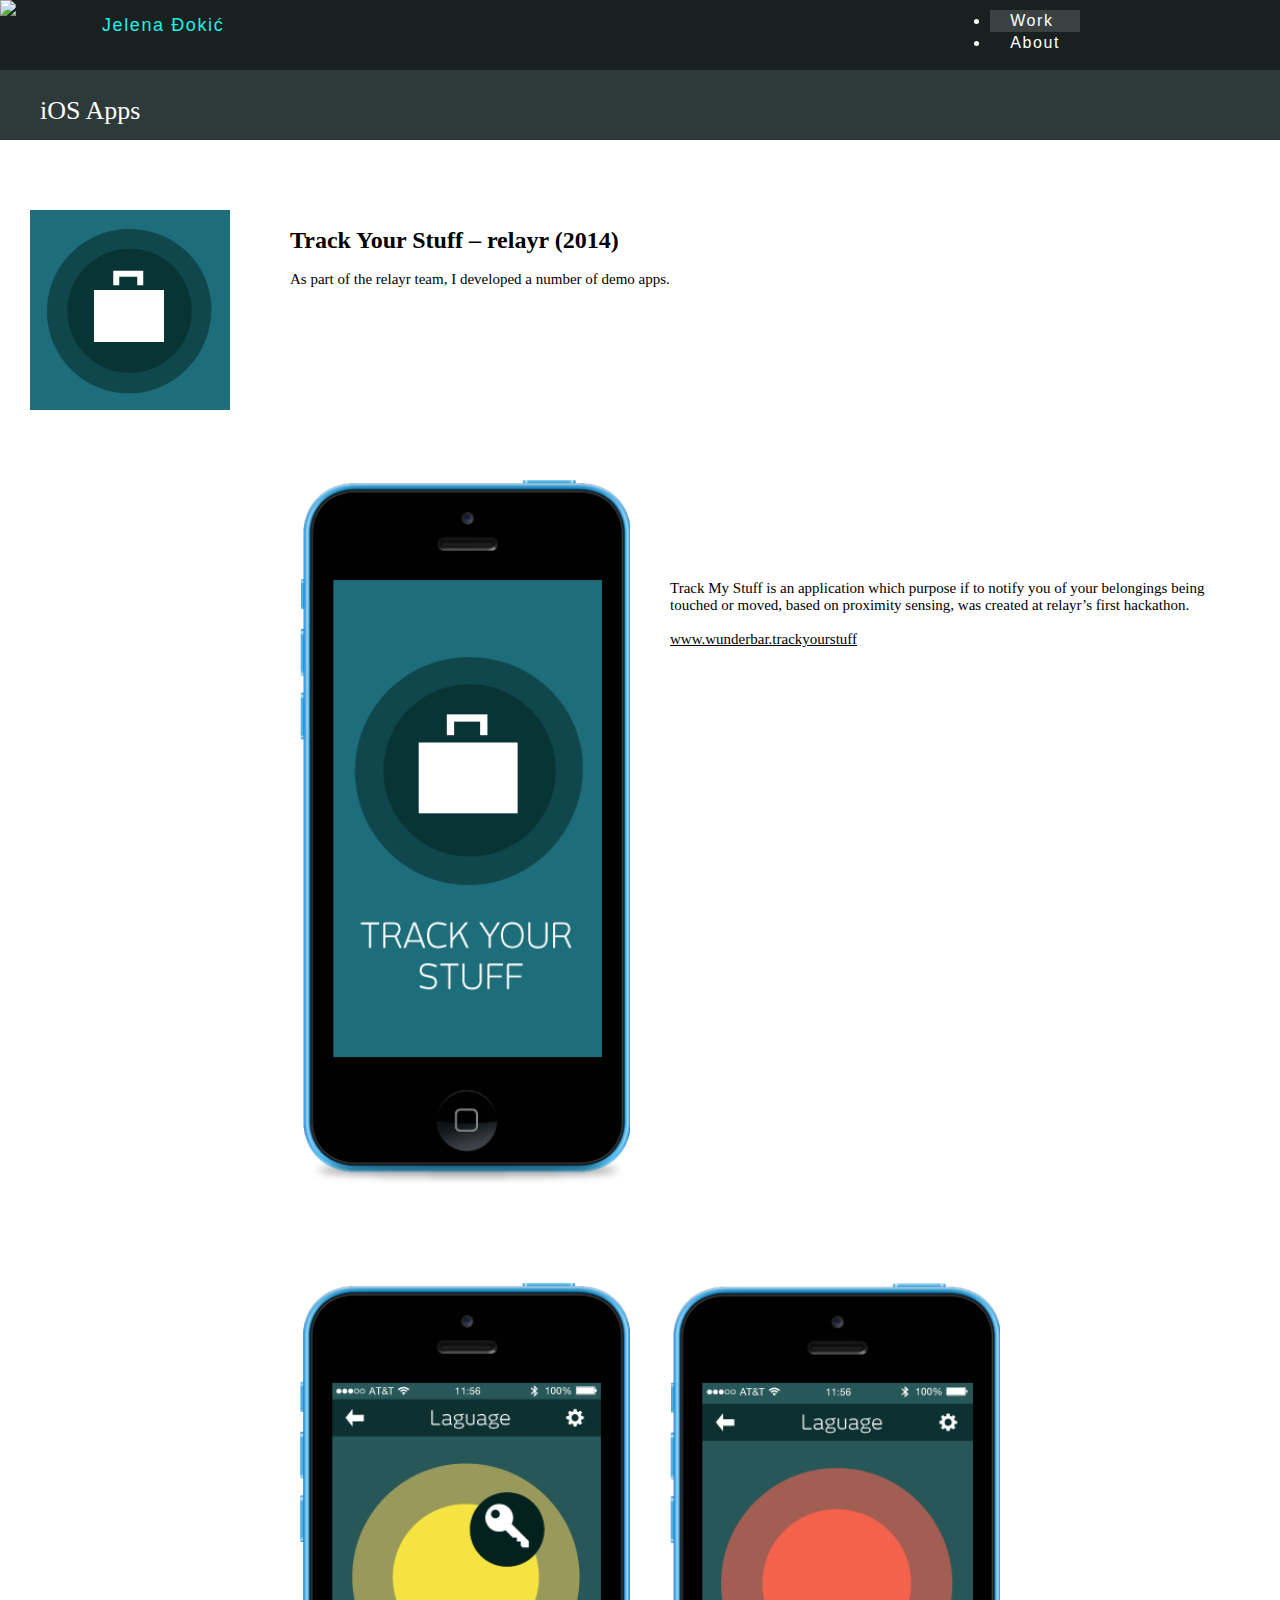
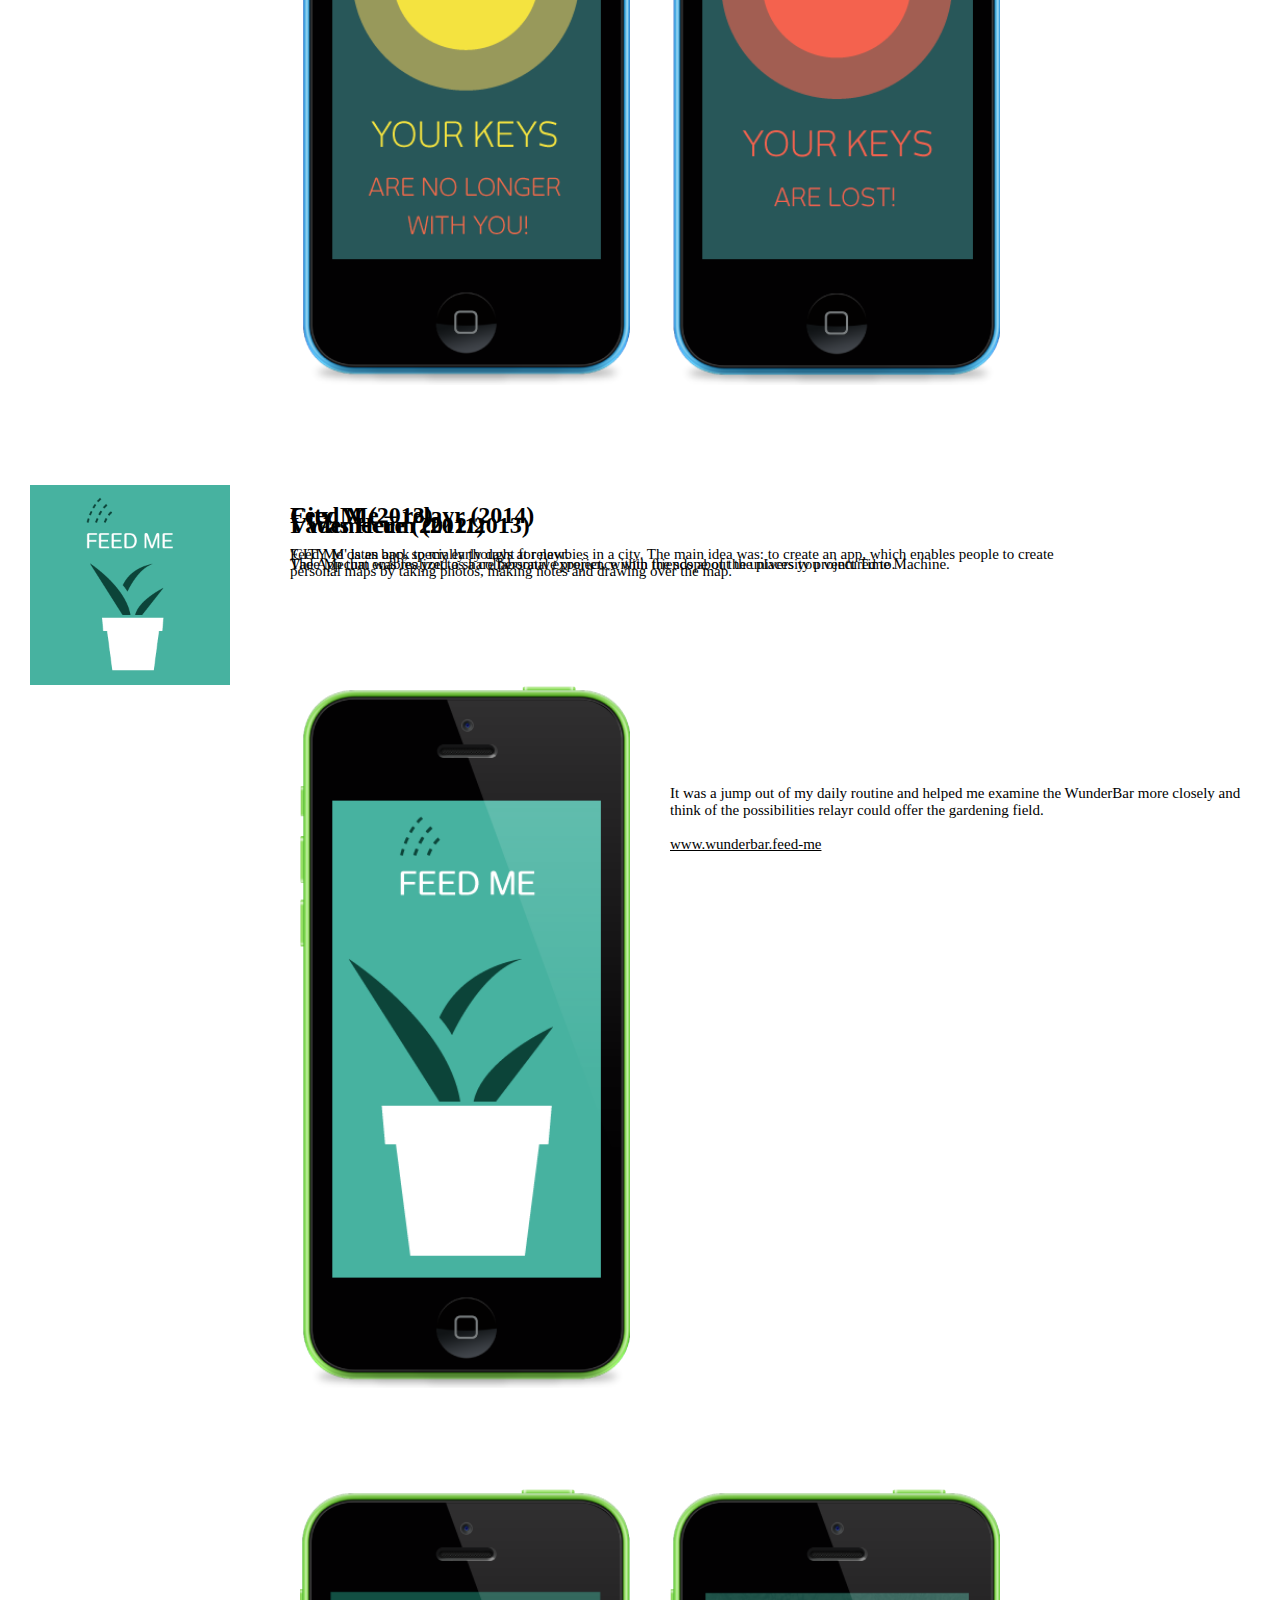
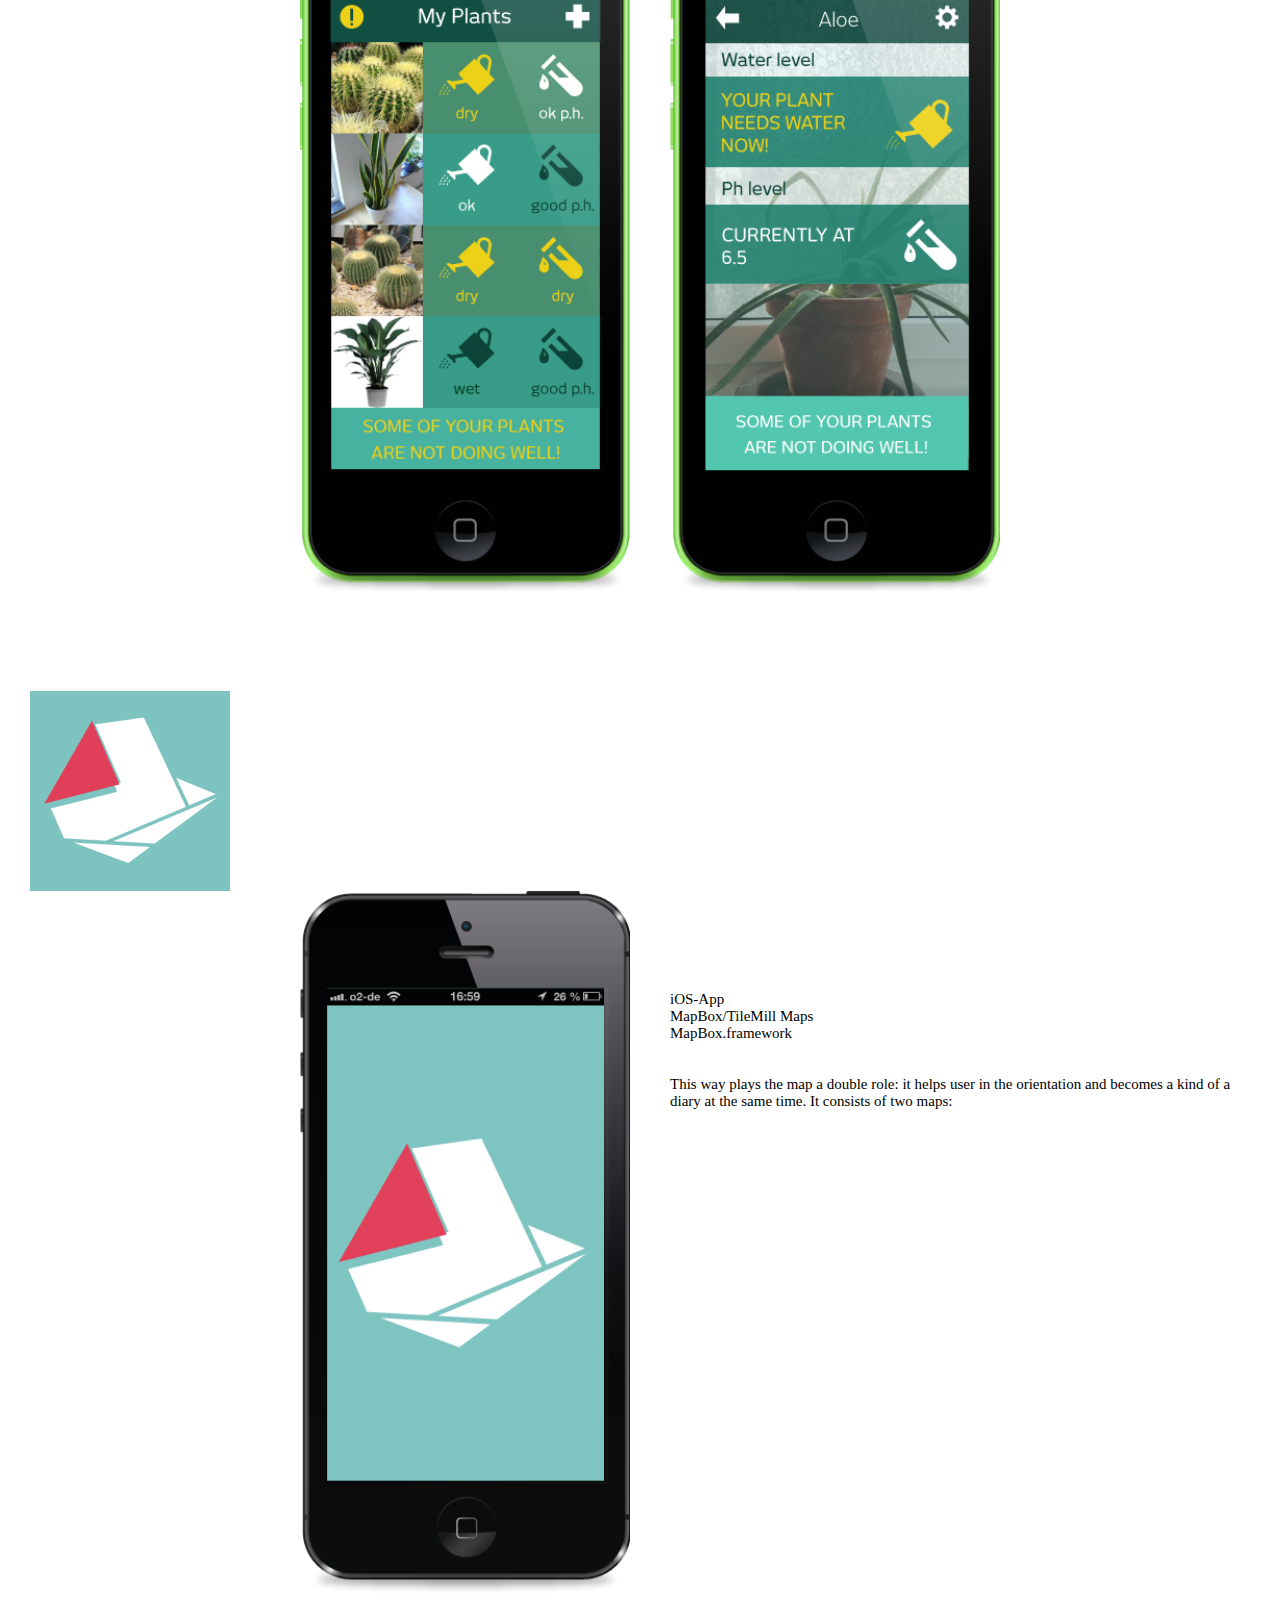
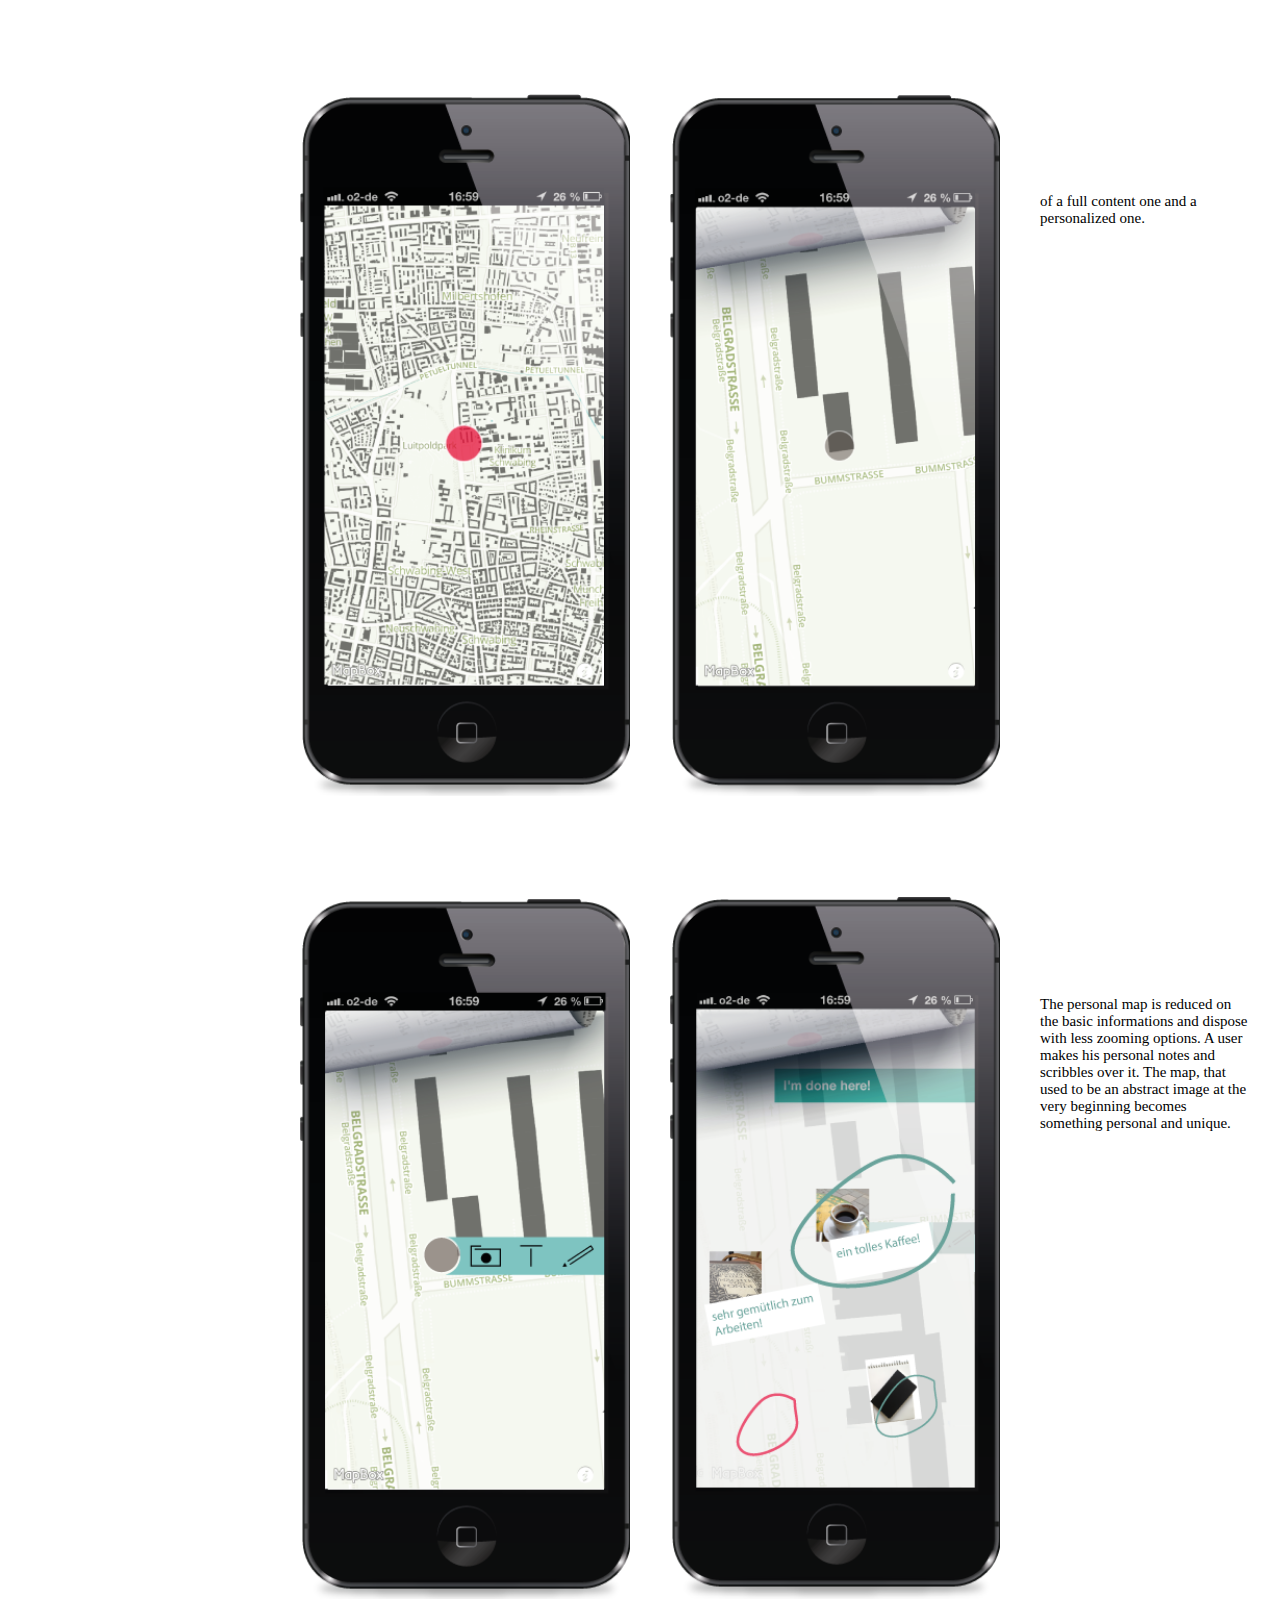
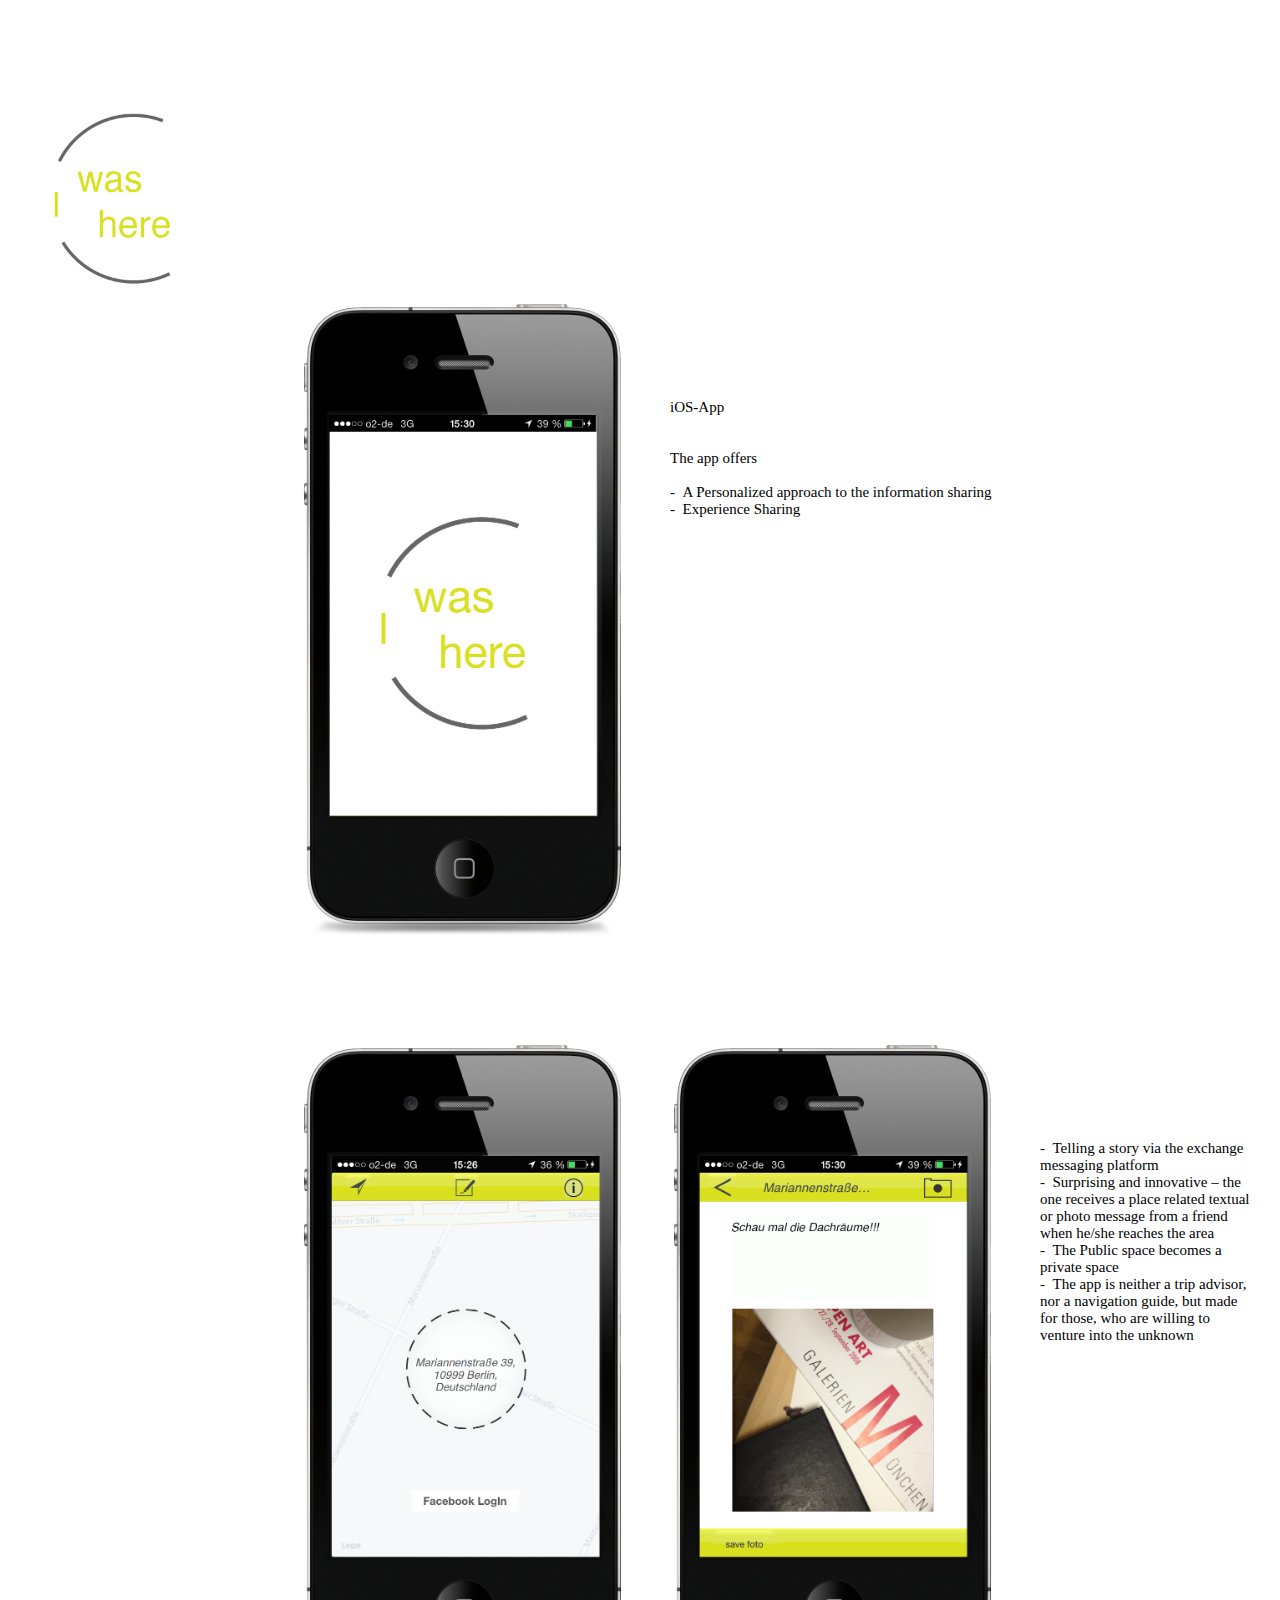
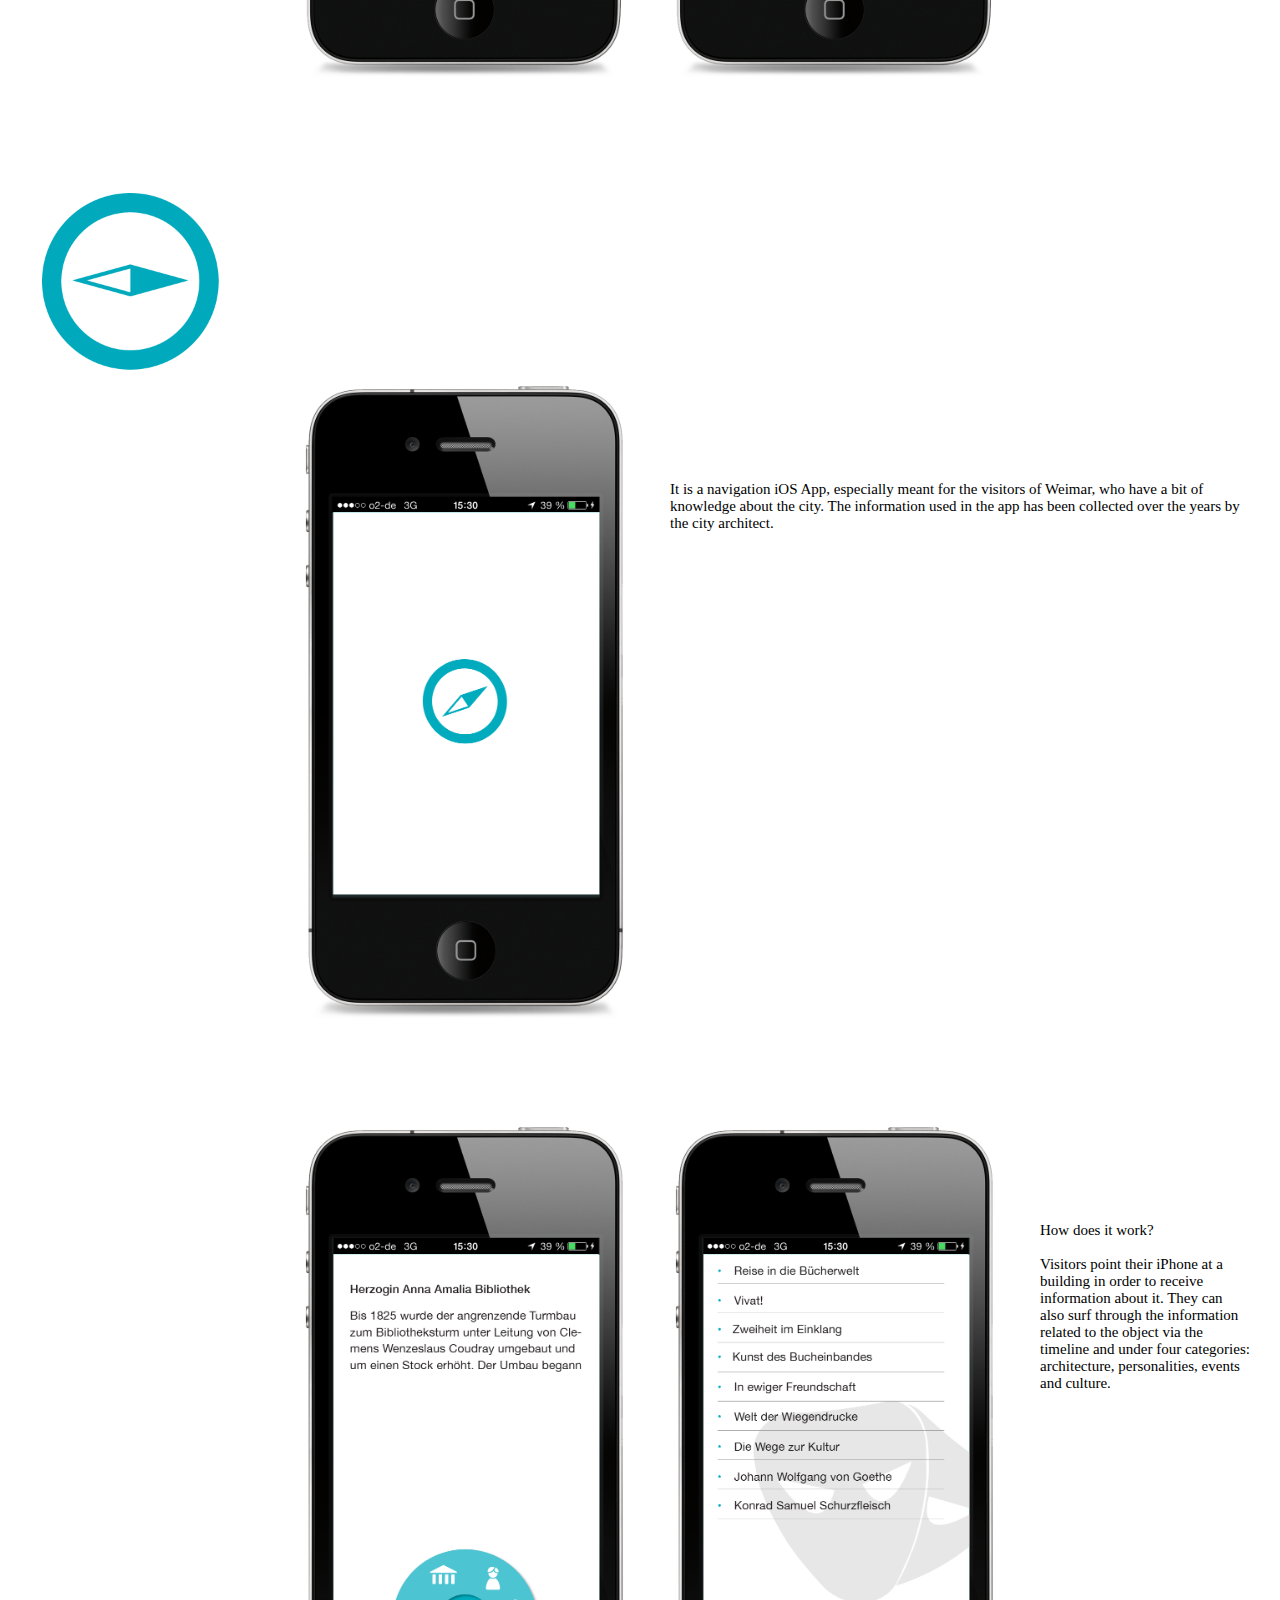
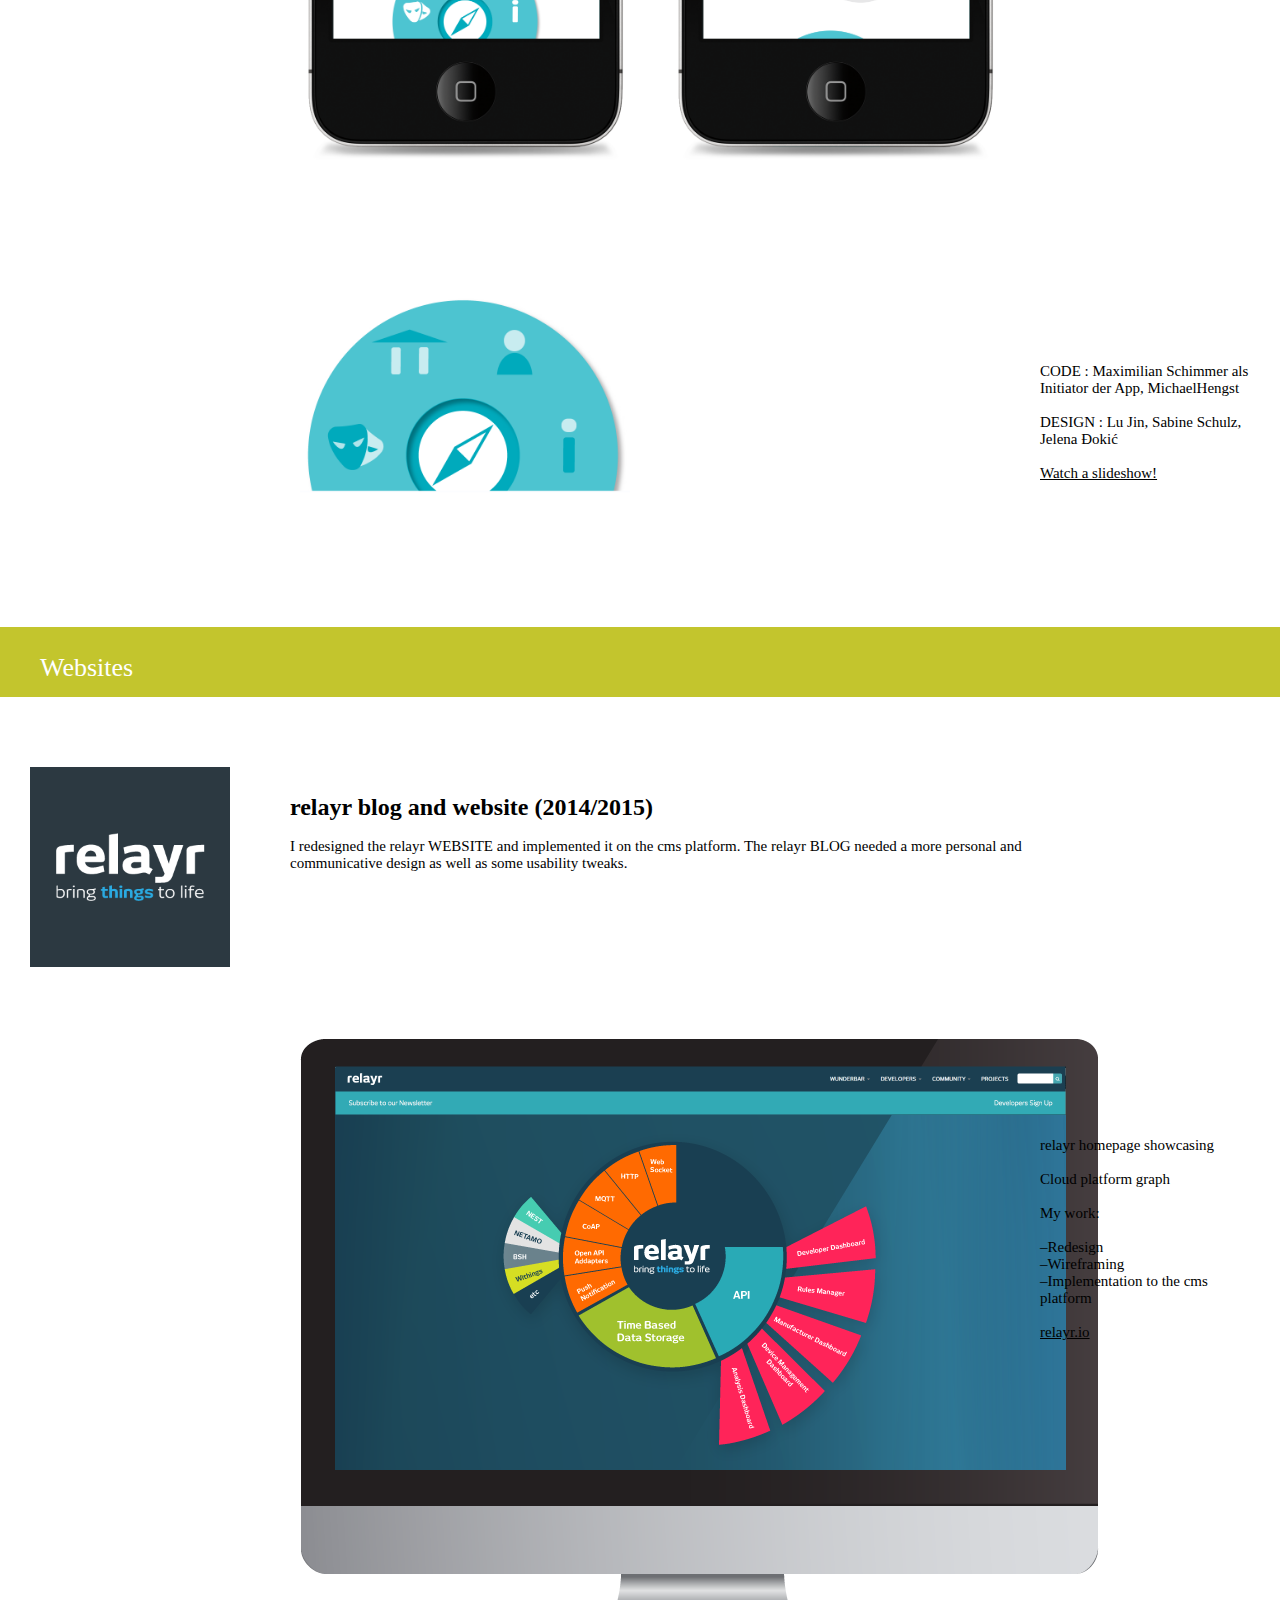
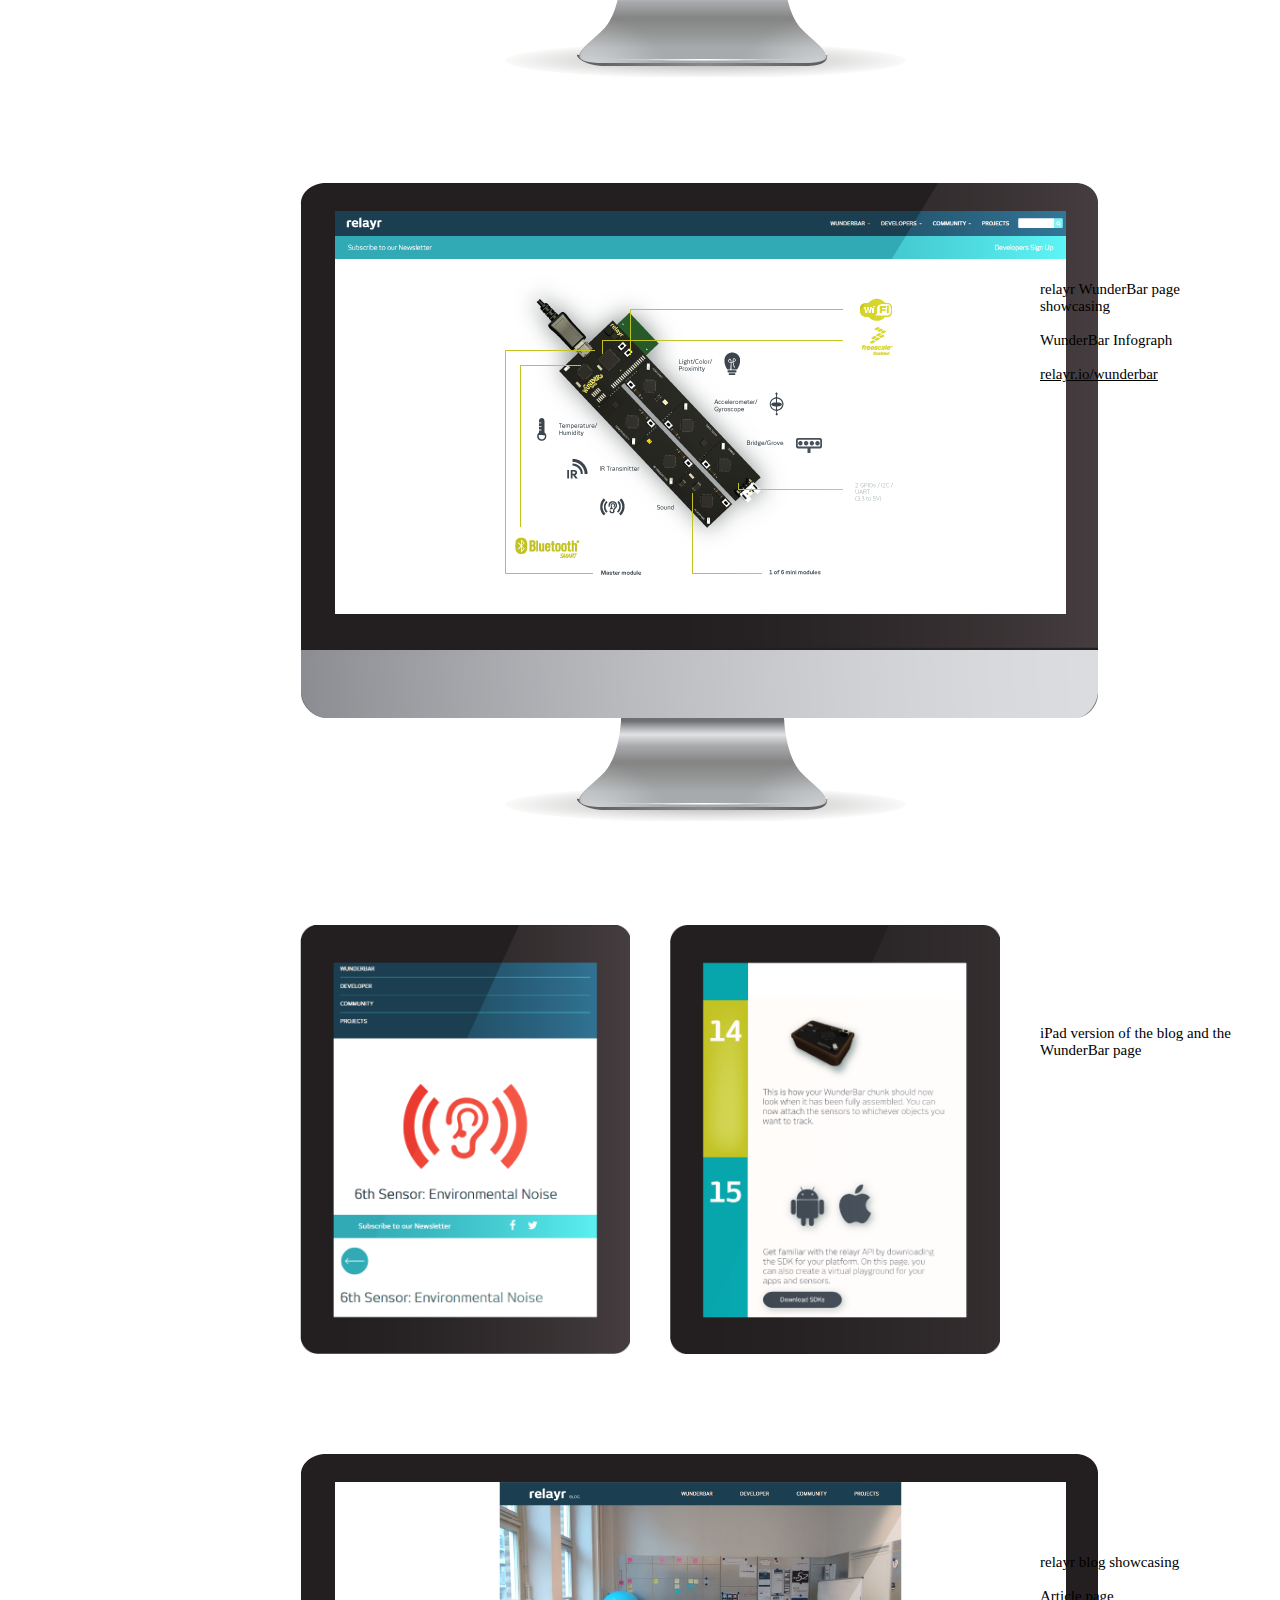
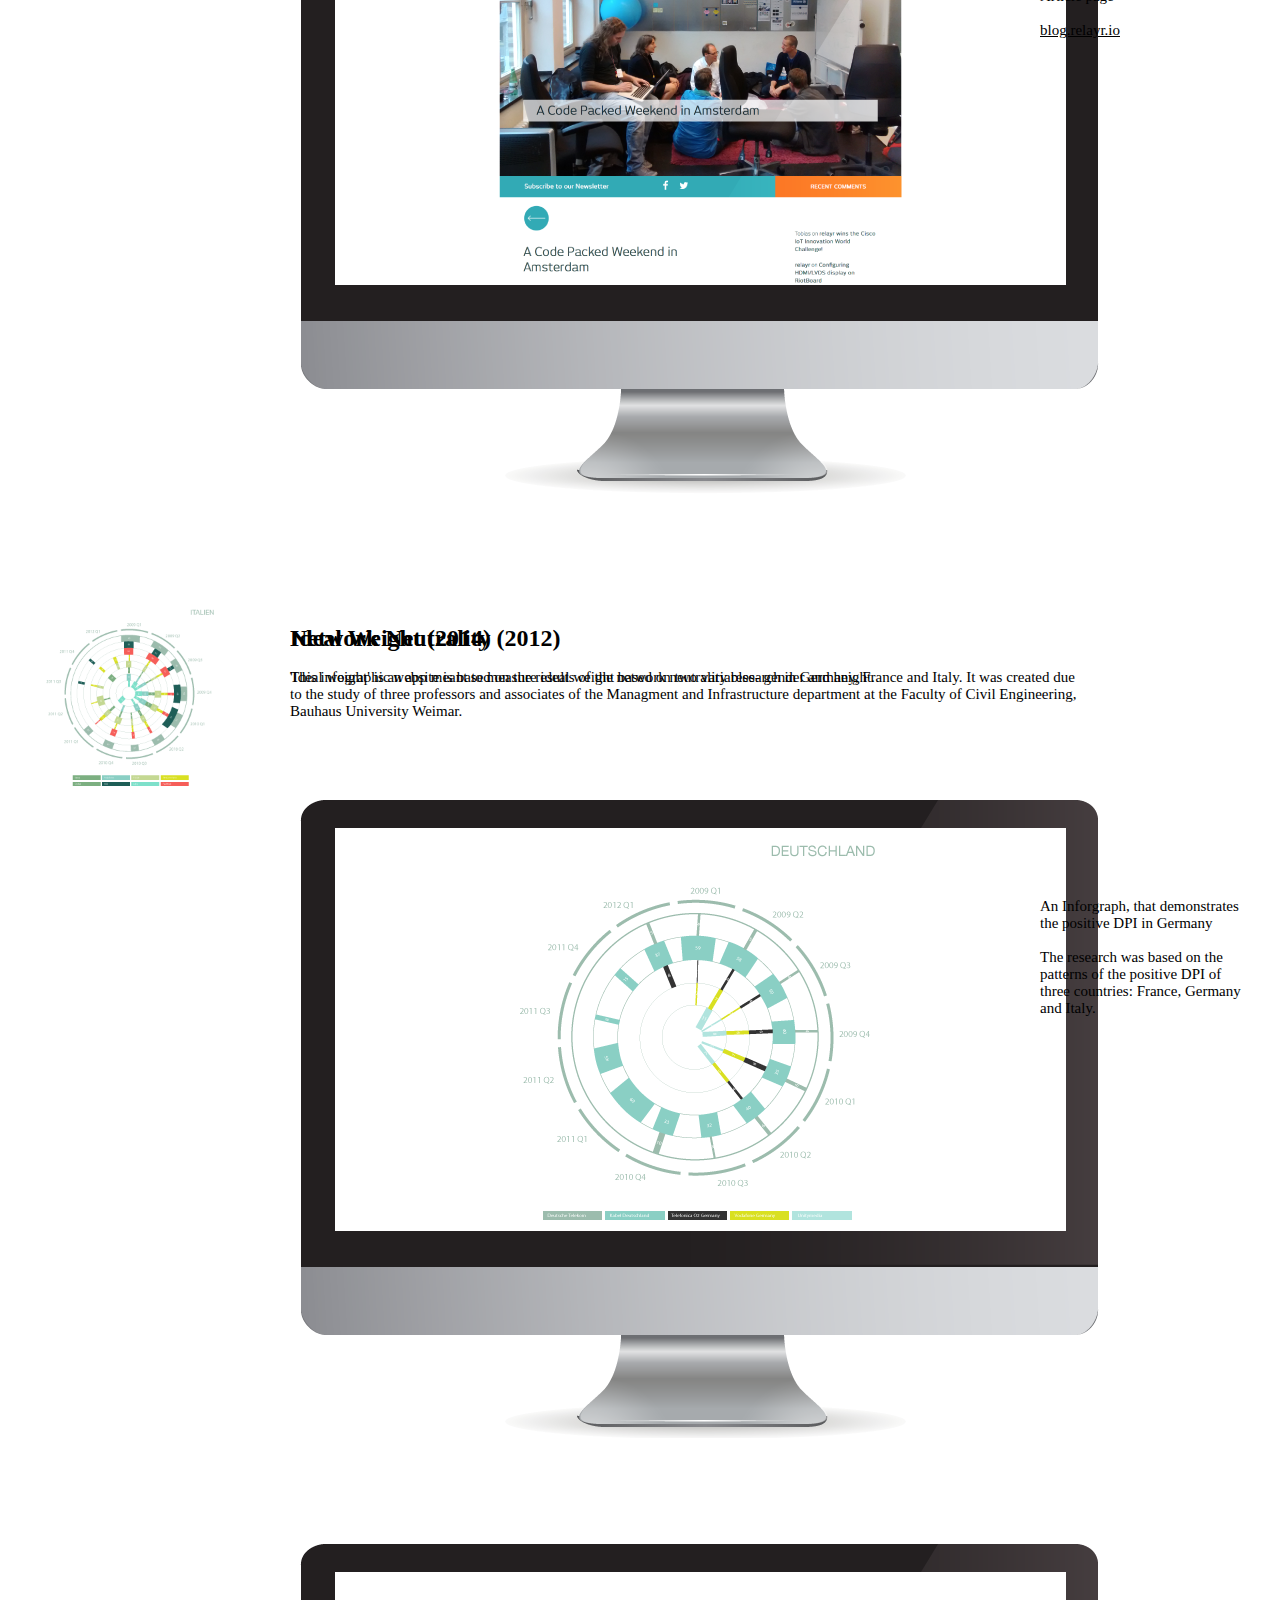
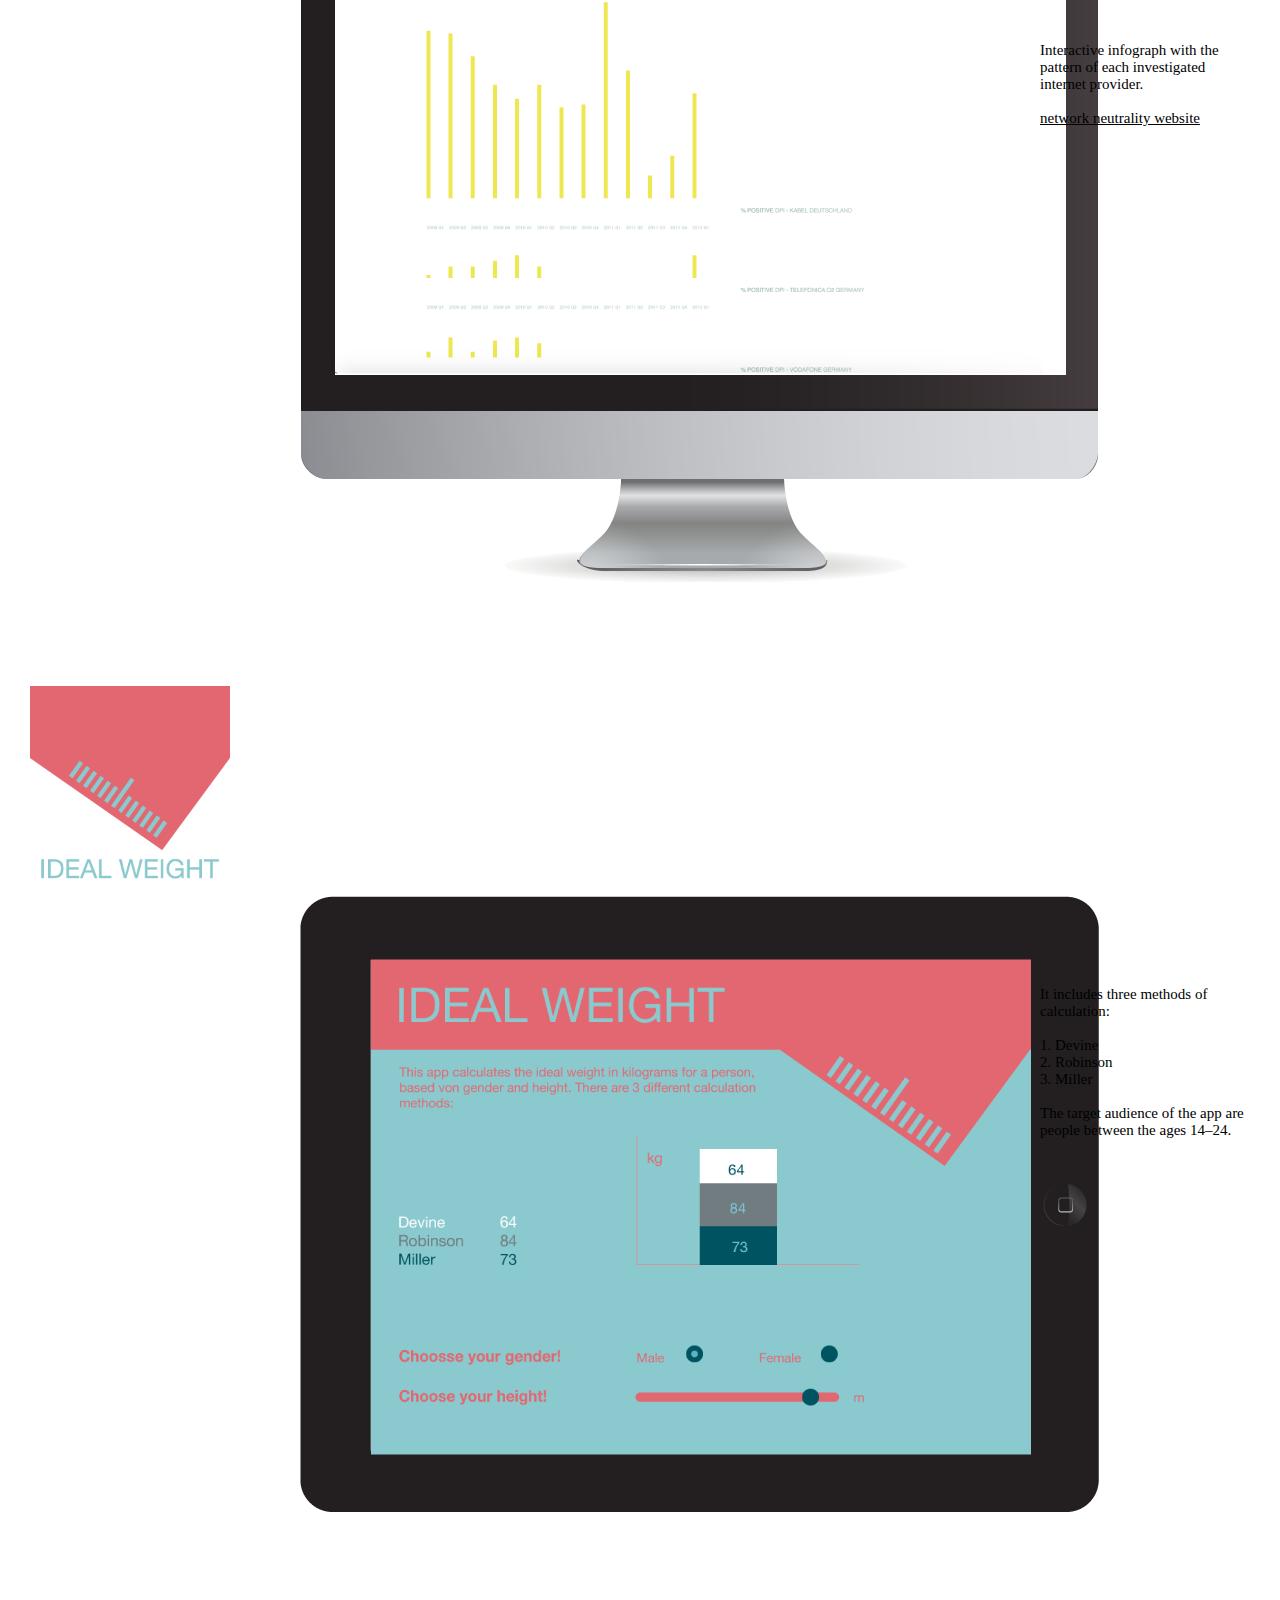
==== commit 07967ef6: "footer_final change" ====
--- a/index.html
+++ b/index.html
@@ -13,7 +13,7 @@
       body {
         
         padding-top: 60px; /* 60px to make the container go all the way to the bottom of the topbar */
-        padding-bottom: 40px;
+        padding-bottom: 0px;
         background-image: url("/img/.png");
       }
       </style>
@@ -491,6 +491,8 @@
       </div>
 </div>
 </div>
+
+
 
  <div class="footerFixed">
 
@@ -503,7 +505,8 @@
           </li>
       </ul>
 
-     <p class="footerText">JelenaĐokić@2015 <a class="footer" href="mailto:jelenadjokic@icloud.com">jelenadjokic@icloud.com</a><br>Jelena Đokić, Hedemannstr.27, 10963 Berlin</p></div>
+     <p class="footerText">JelenaĐokić@2015 <a class="footer" href="mailto:jelenadjokic@icloud.com">jelenadjokic@icloud.com</a><br>Jelena Đokić, Hedemannstr.27, 10963 Berlin</p>
+   </div>
 
 
 
--- a/assets/css/myPageStyle.css
+++ b/assets/css/myPageStyle.css
@@ -1,3 +1,11 @@
+
+* {
+  margin: 0;
+}
+
+html, body {
+  height: 100%;
+}
 
 a{
   color: black;
@@ -144,6 +152,16 @@
 margin-top: 10px;
 background-color: #ffffff;
 width:100%;
+position: relative;
+min-height: 100%;
+margin-bottom: -140px;
+}
+
+.container-fluid_jd:after{
+
+  content: "";
+  display: block;
+  height: 140px;
 }
 
 .container,
@@ -199,6 +217,7 @@
 
   float:left;
   margin-left: 290px;
+  margin-bottom: 70px;
   
 }
 
@@ -225,6 +244,7 @@
   margin-left: 0px;
   width: 100%;
   display: inline-flex;
+           -webkit-box;
  
 }
 
@@ -404,16 +424,16 @@
 
   }
 
+
 .footerFixed{
 
     height:140px;
     width: 100%;
     max-width: 100%;
-    margin-bottom: 0px;
     background-color: rgba(25, 32, 32, 1);
     position: absolute;
-    left: 0px;
-    margin-top: 70px;
+    left: 0;
+    /*margin-top: 70px;*/
 
   }
 
@@ -1199,7 +1219,7 @@
       width: 300px;
       margin-left: 0px;
       margin-top: 0px;
-      margin-bottom: 20px;
+      margin-bottom: 40px;
 
     }
 
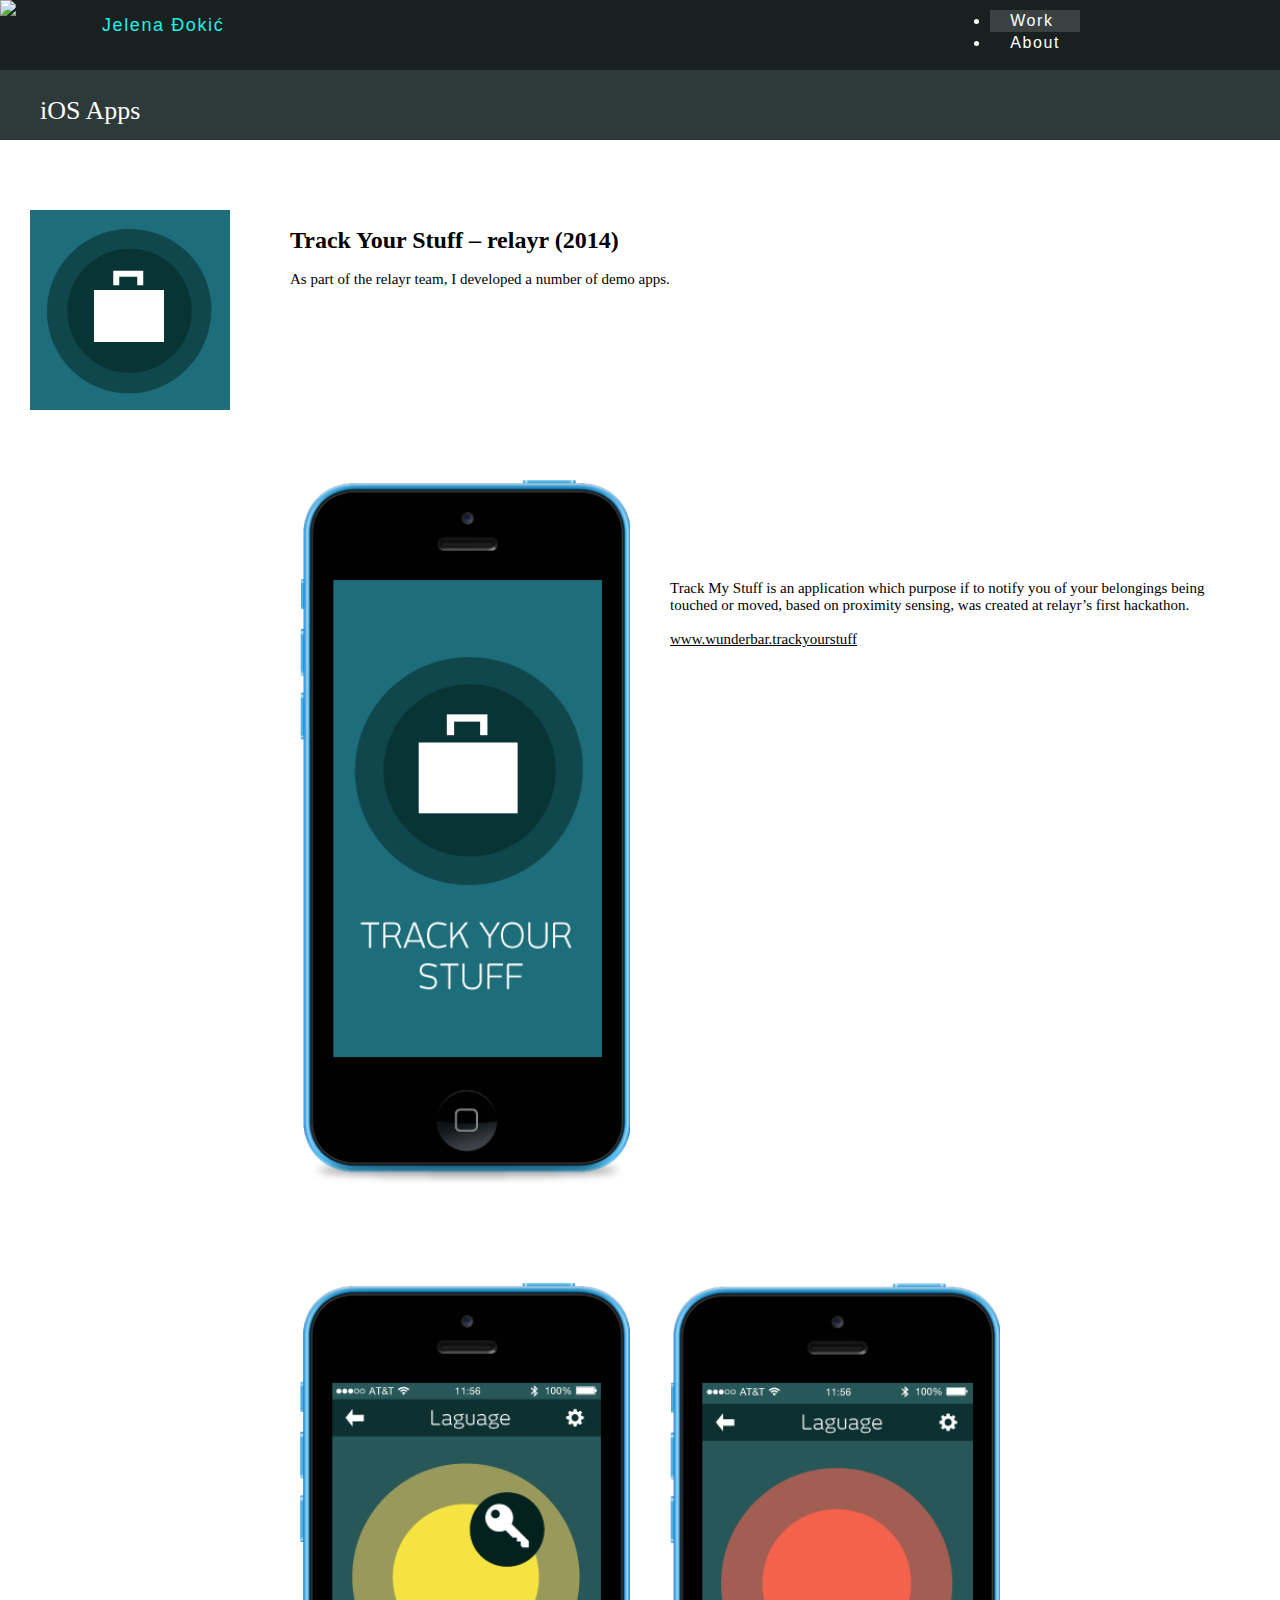
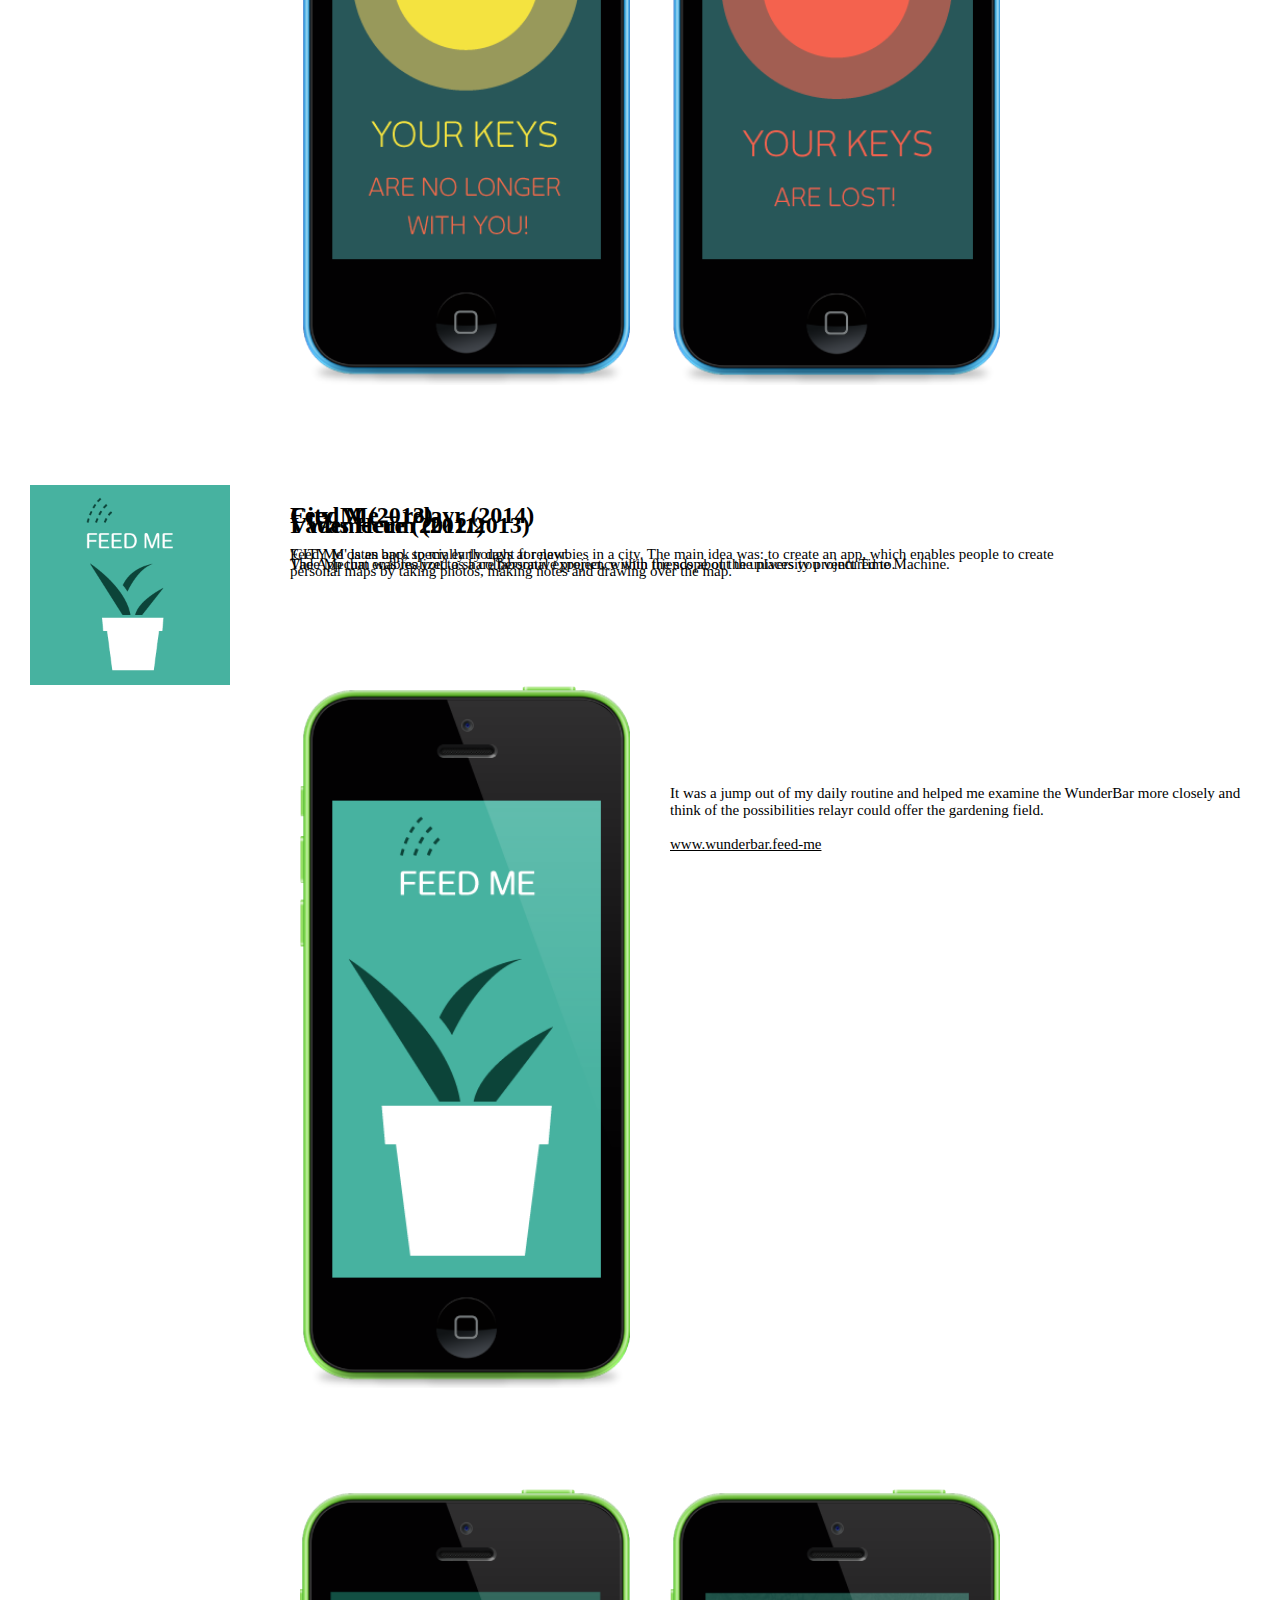
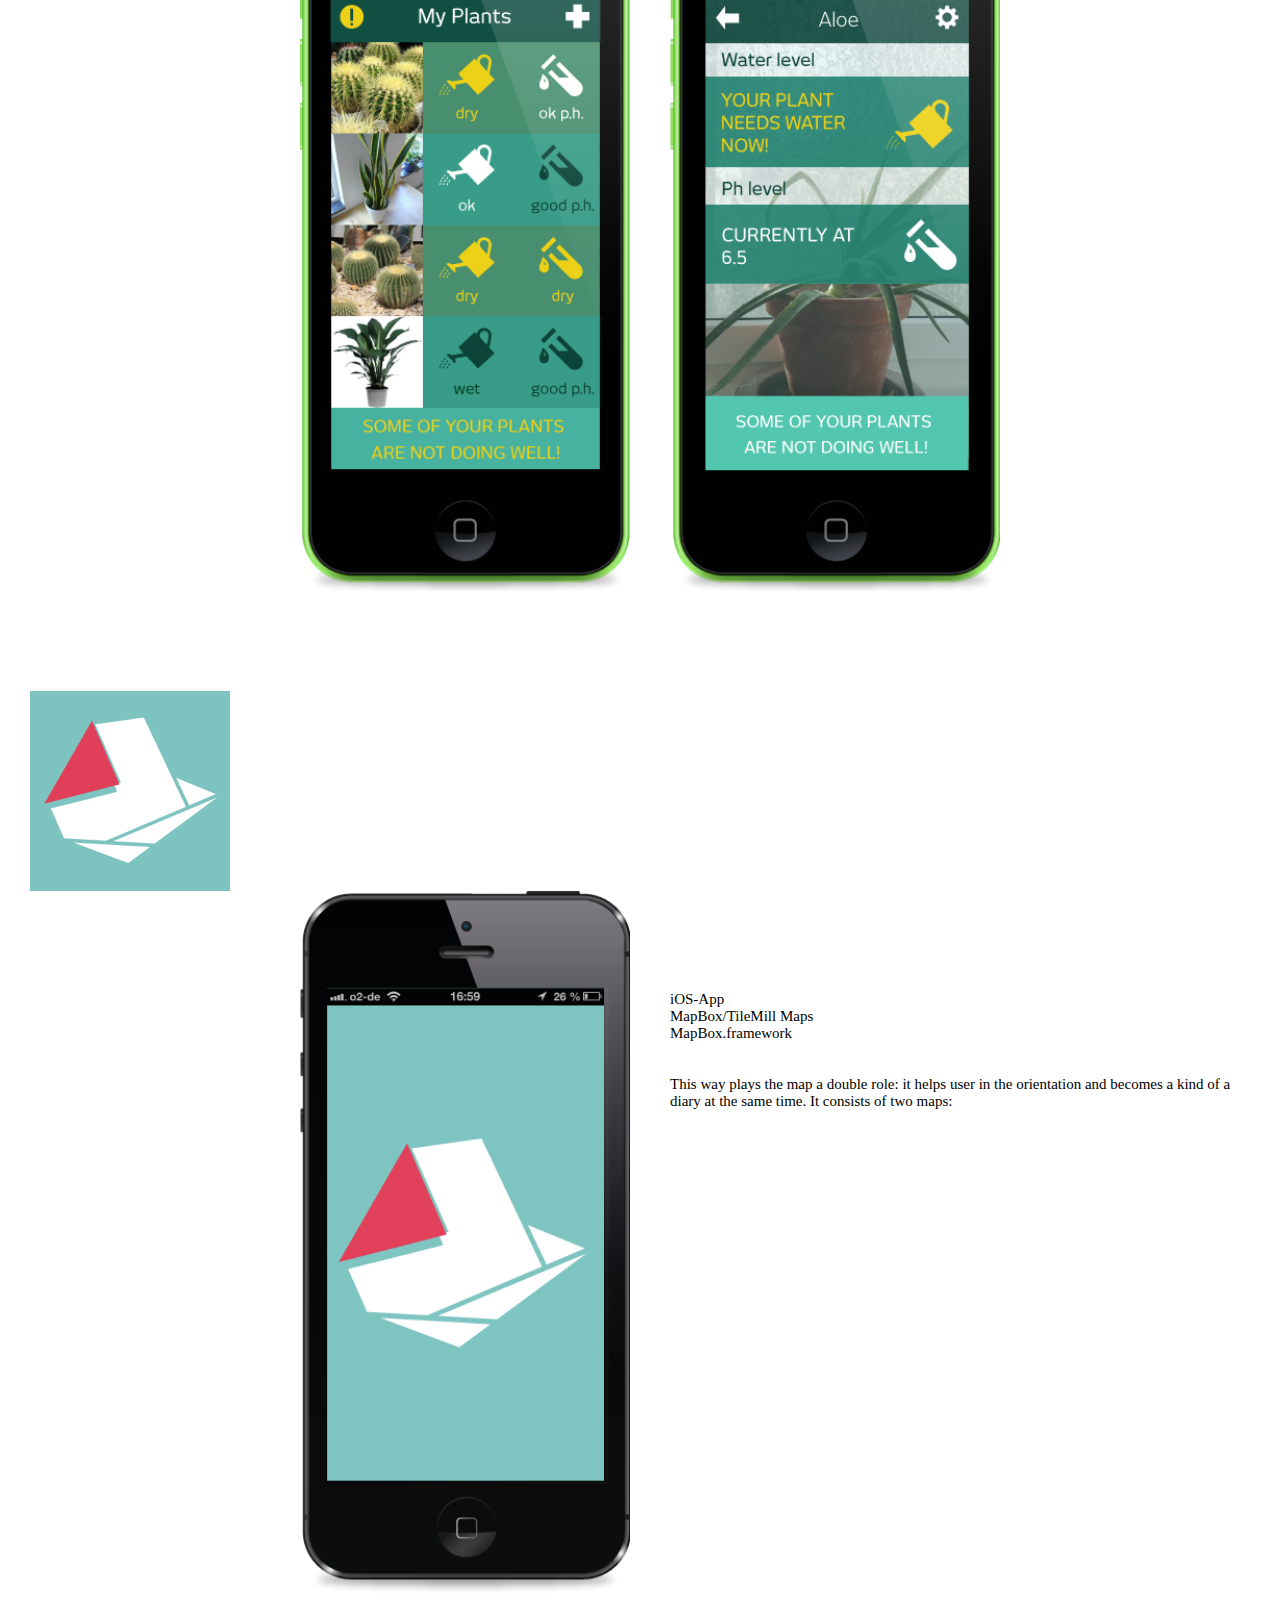
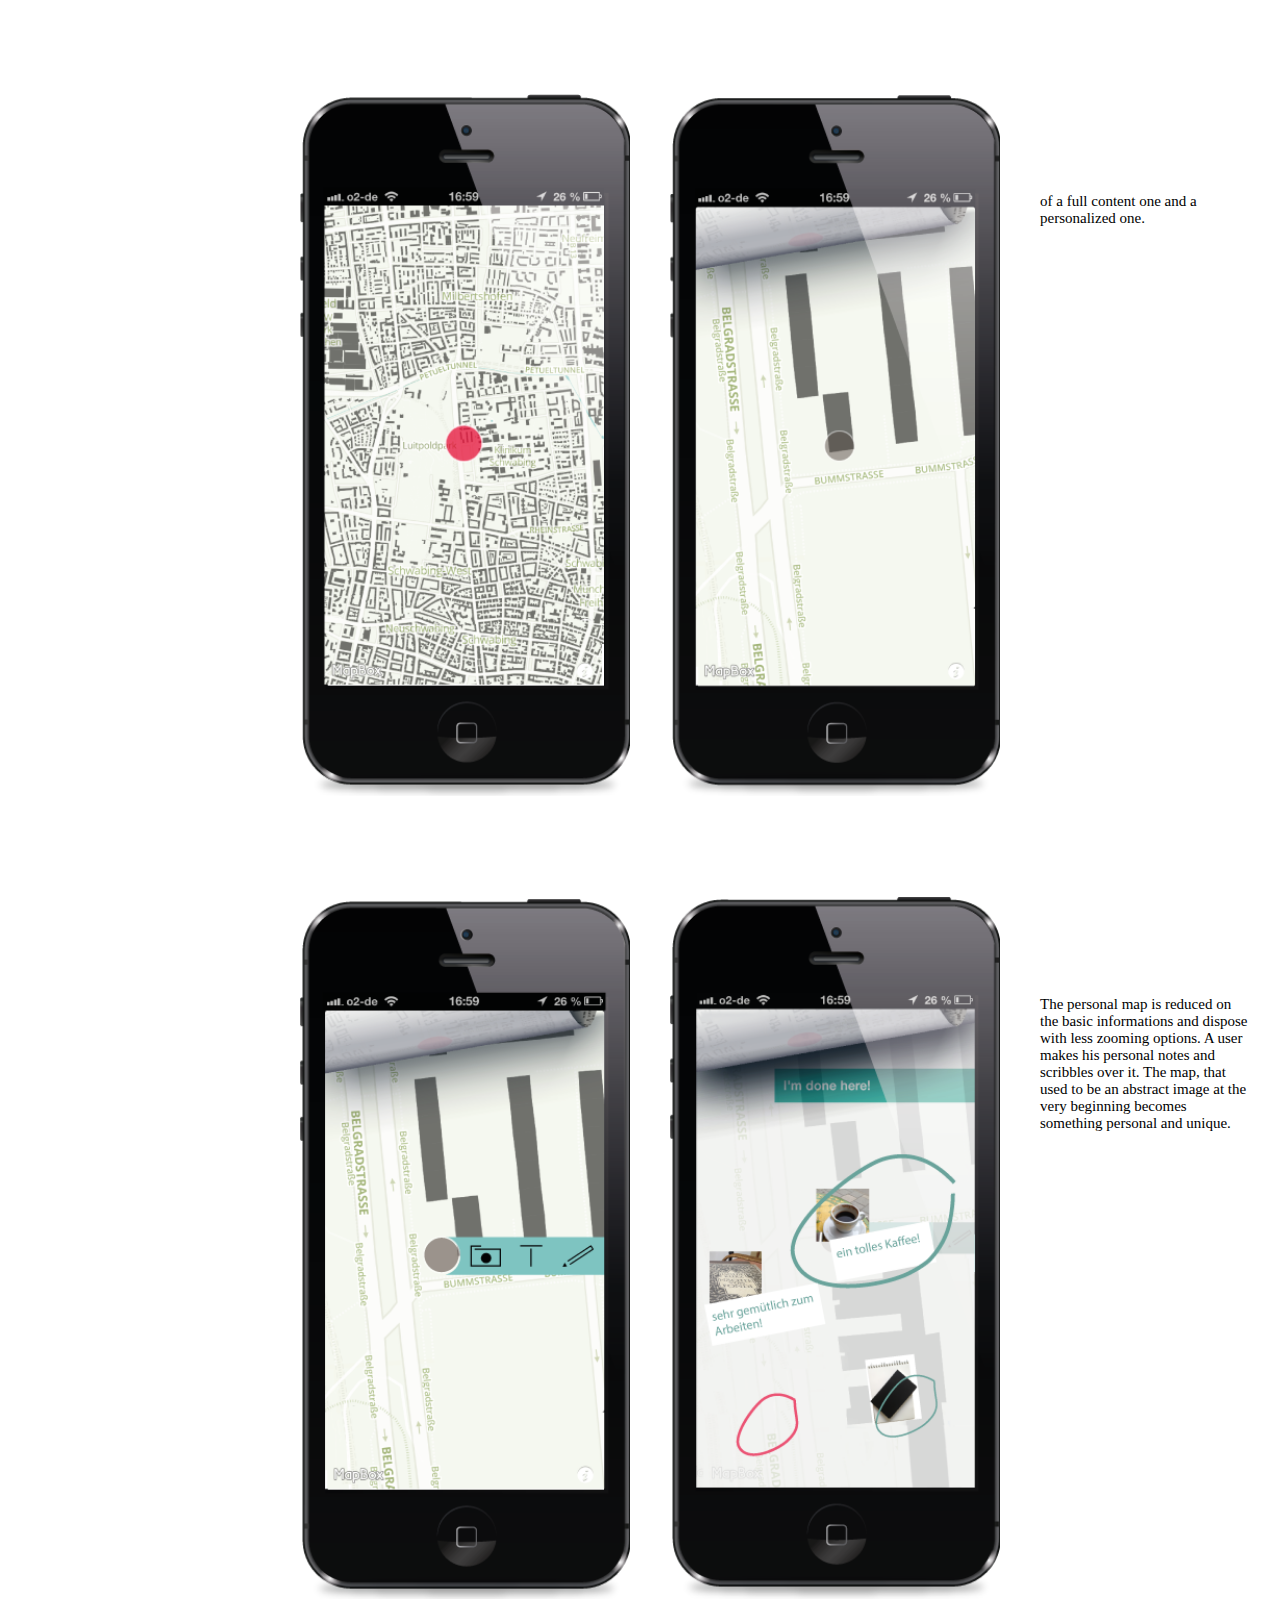
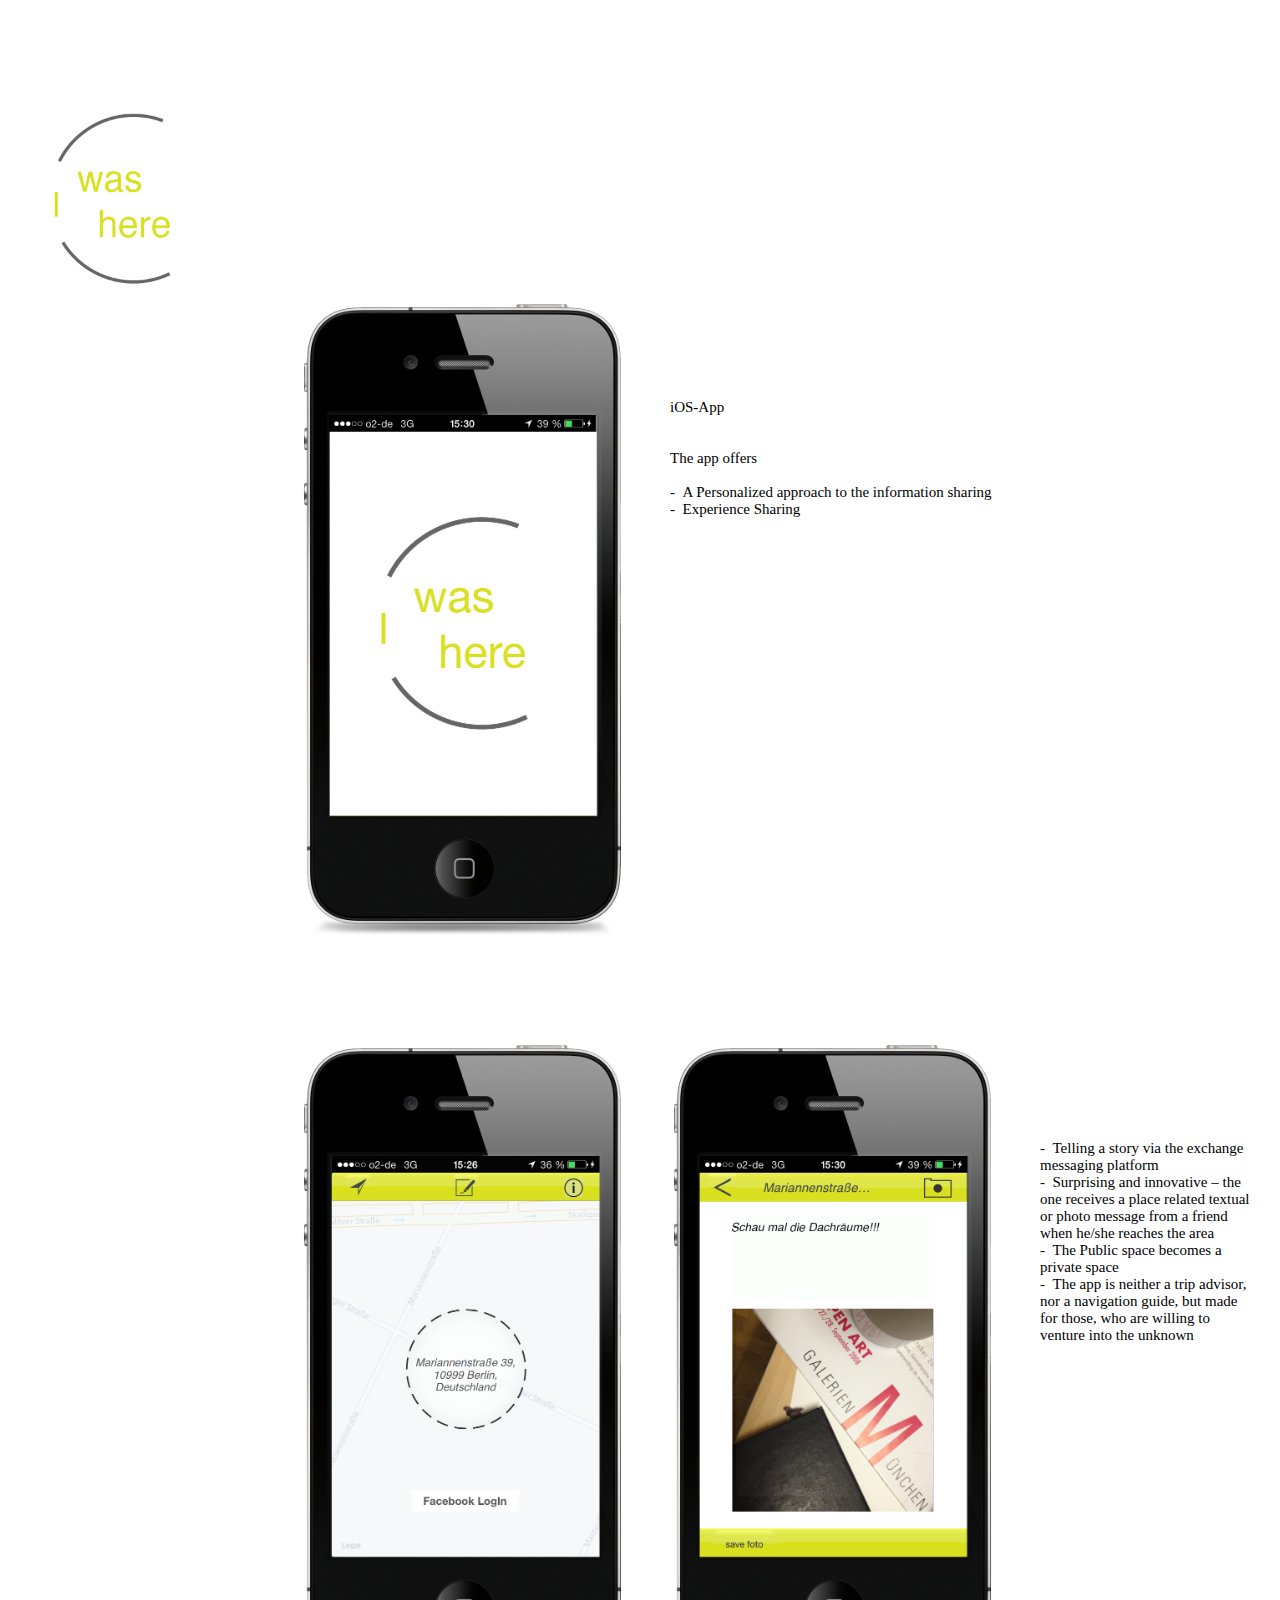
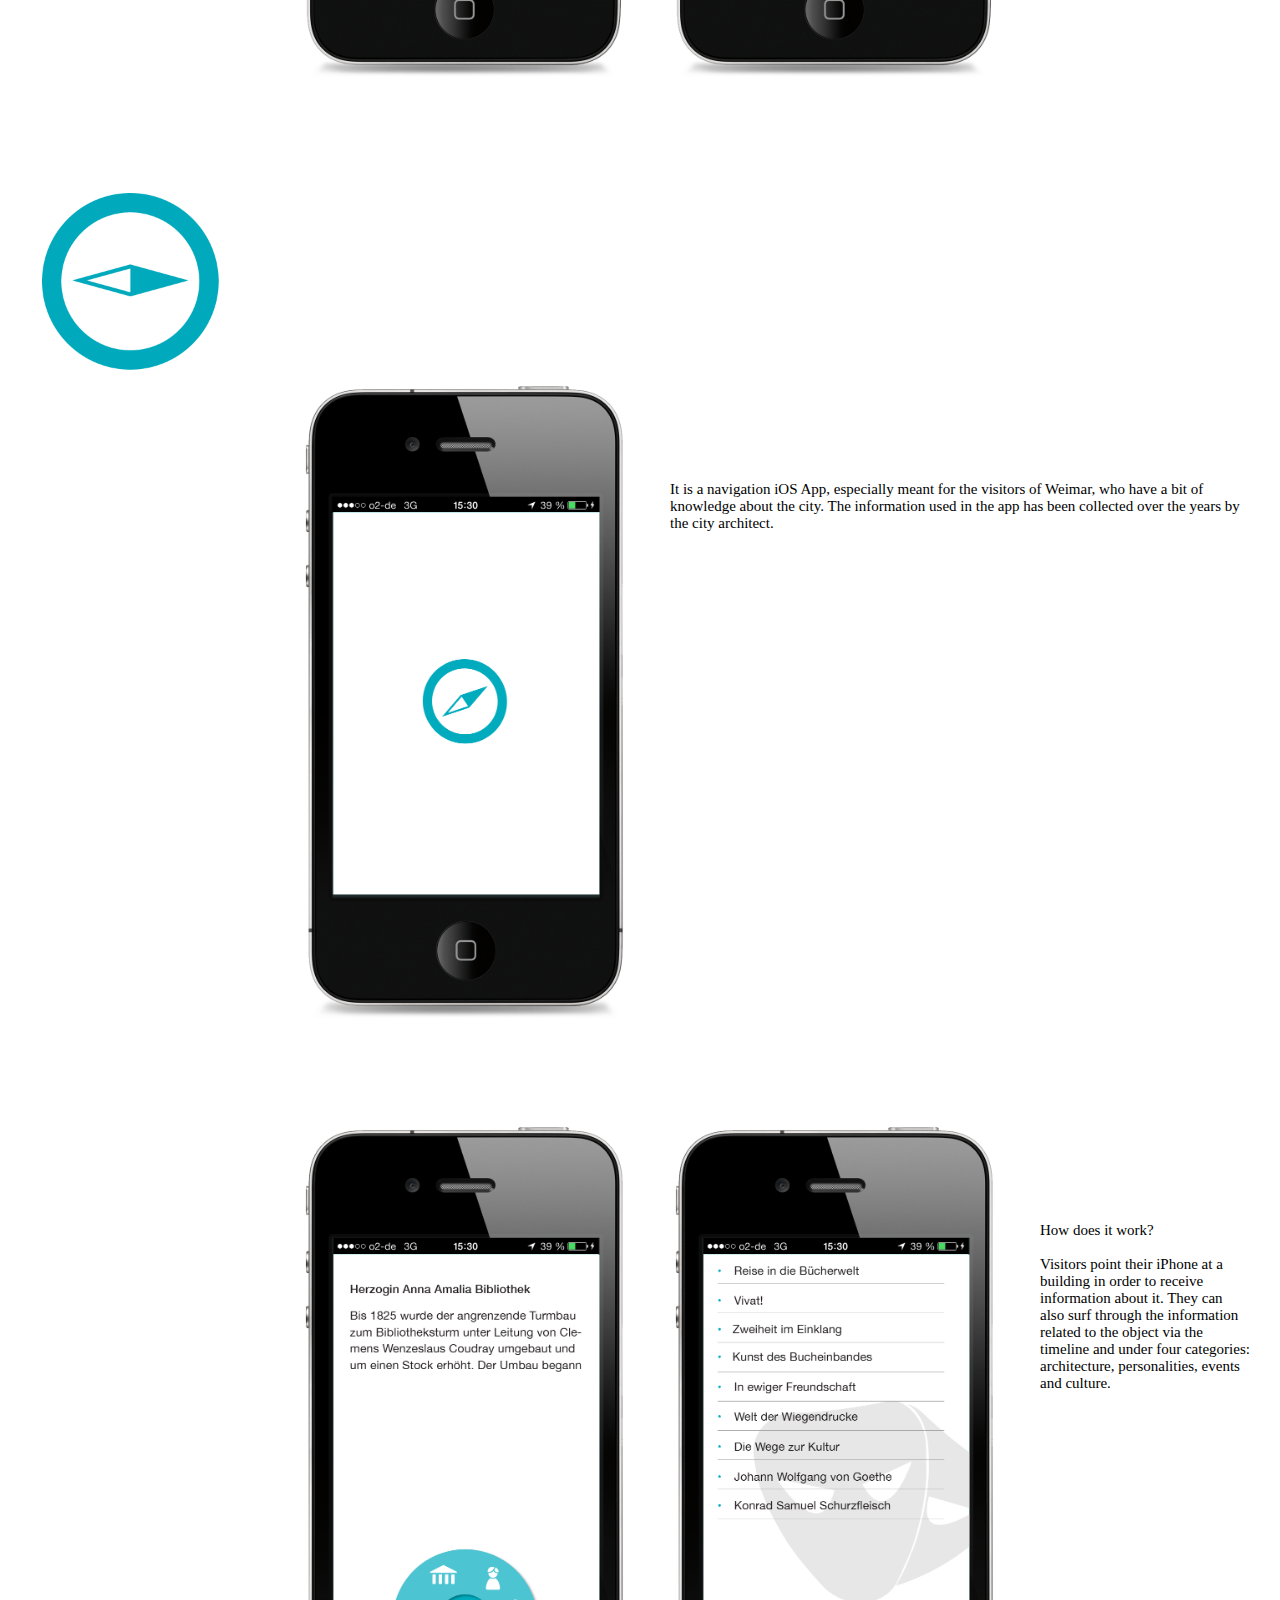
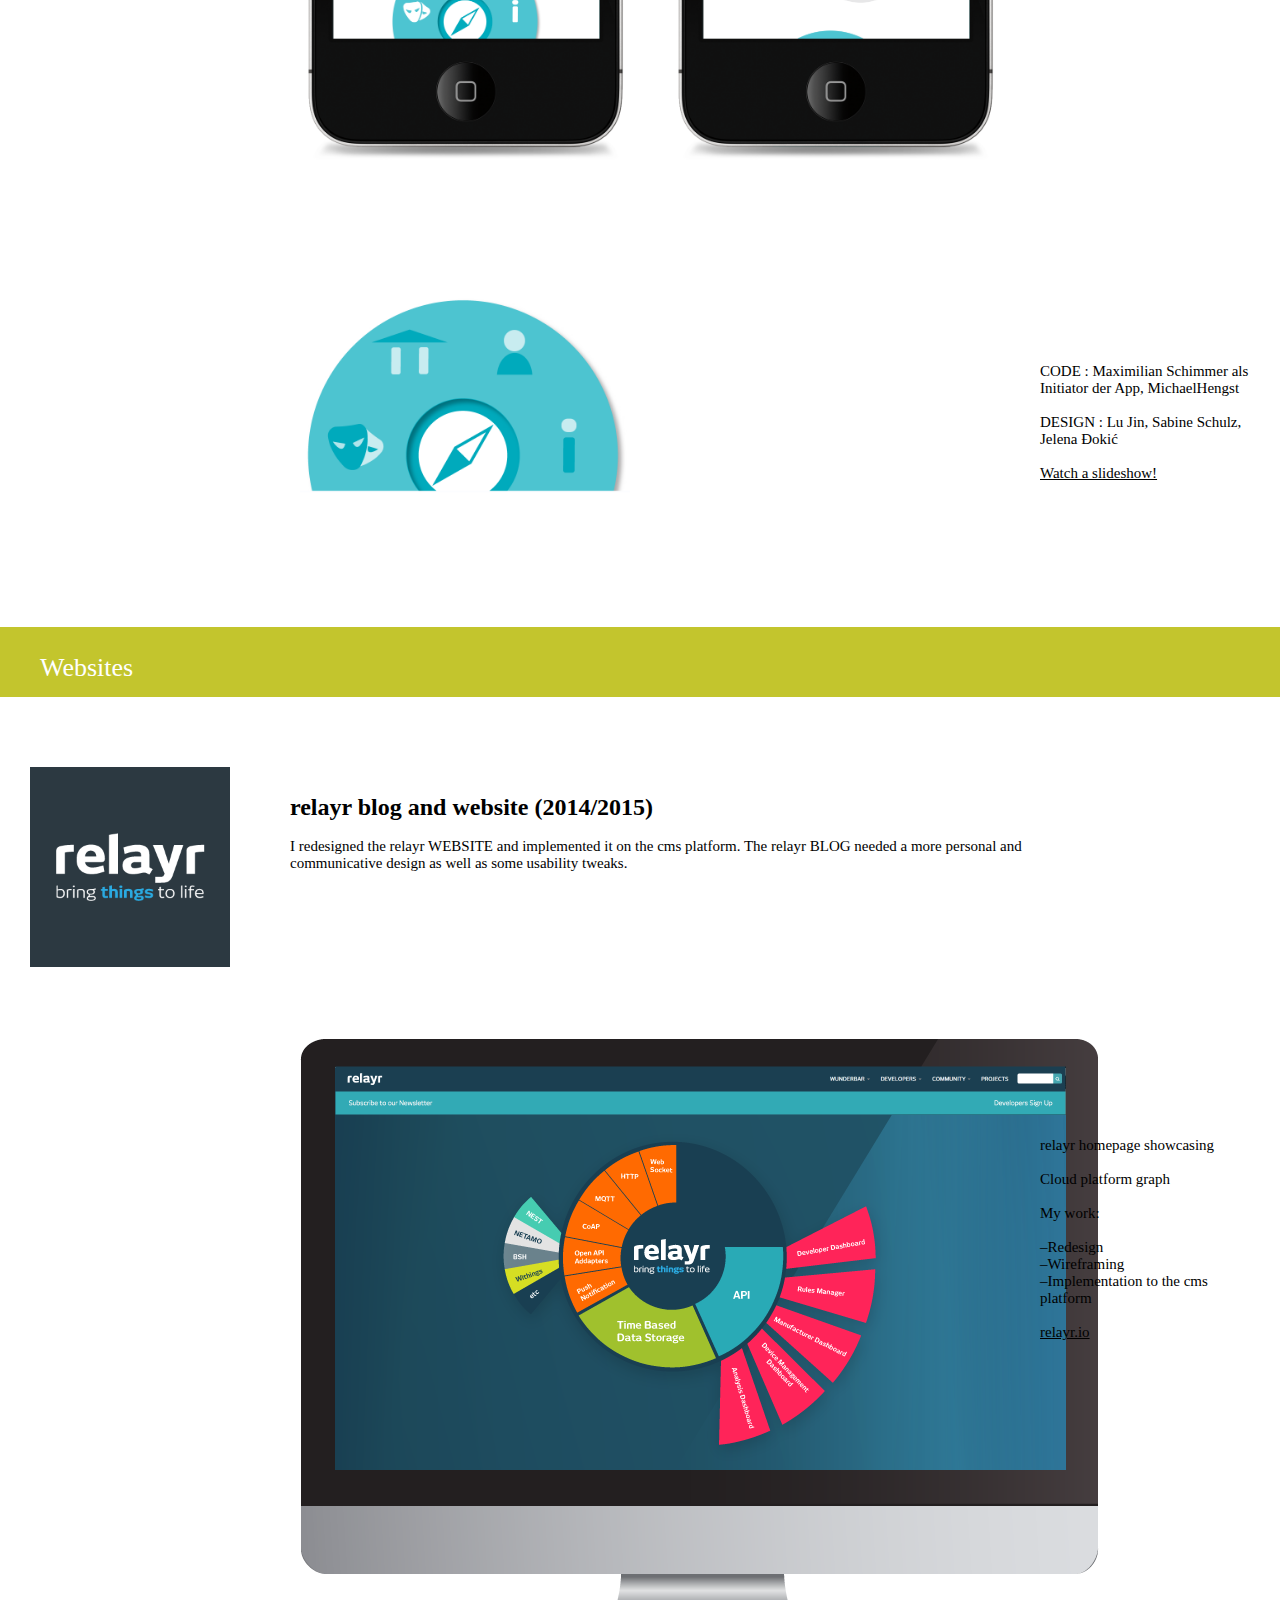
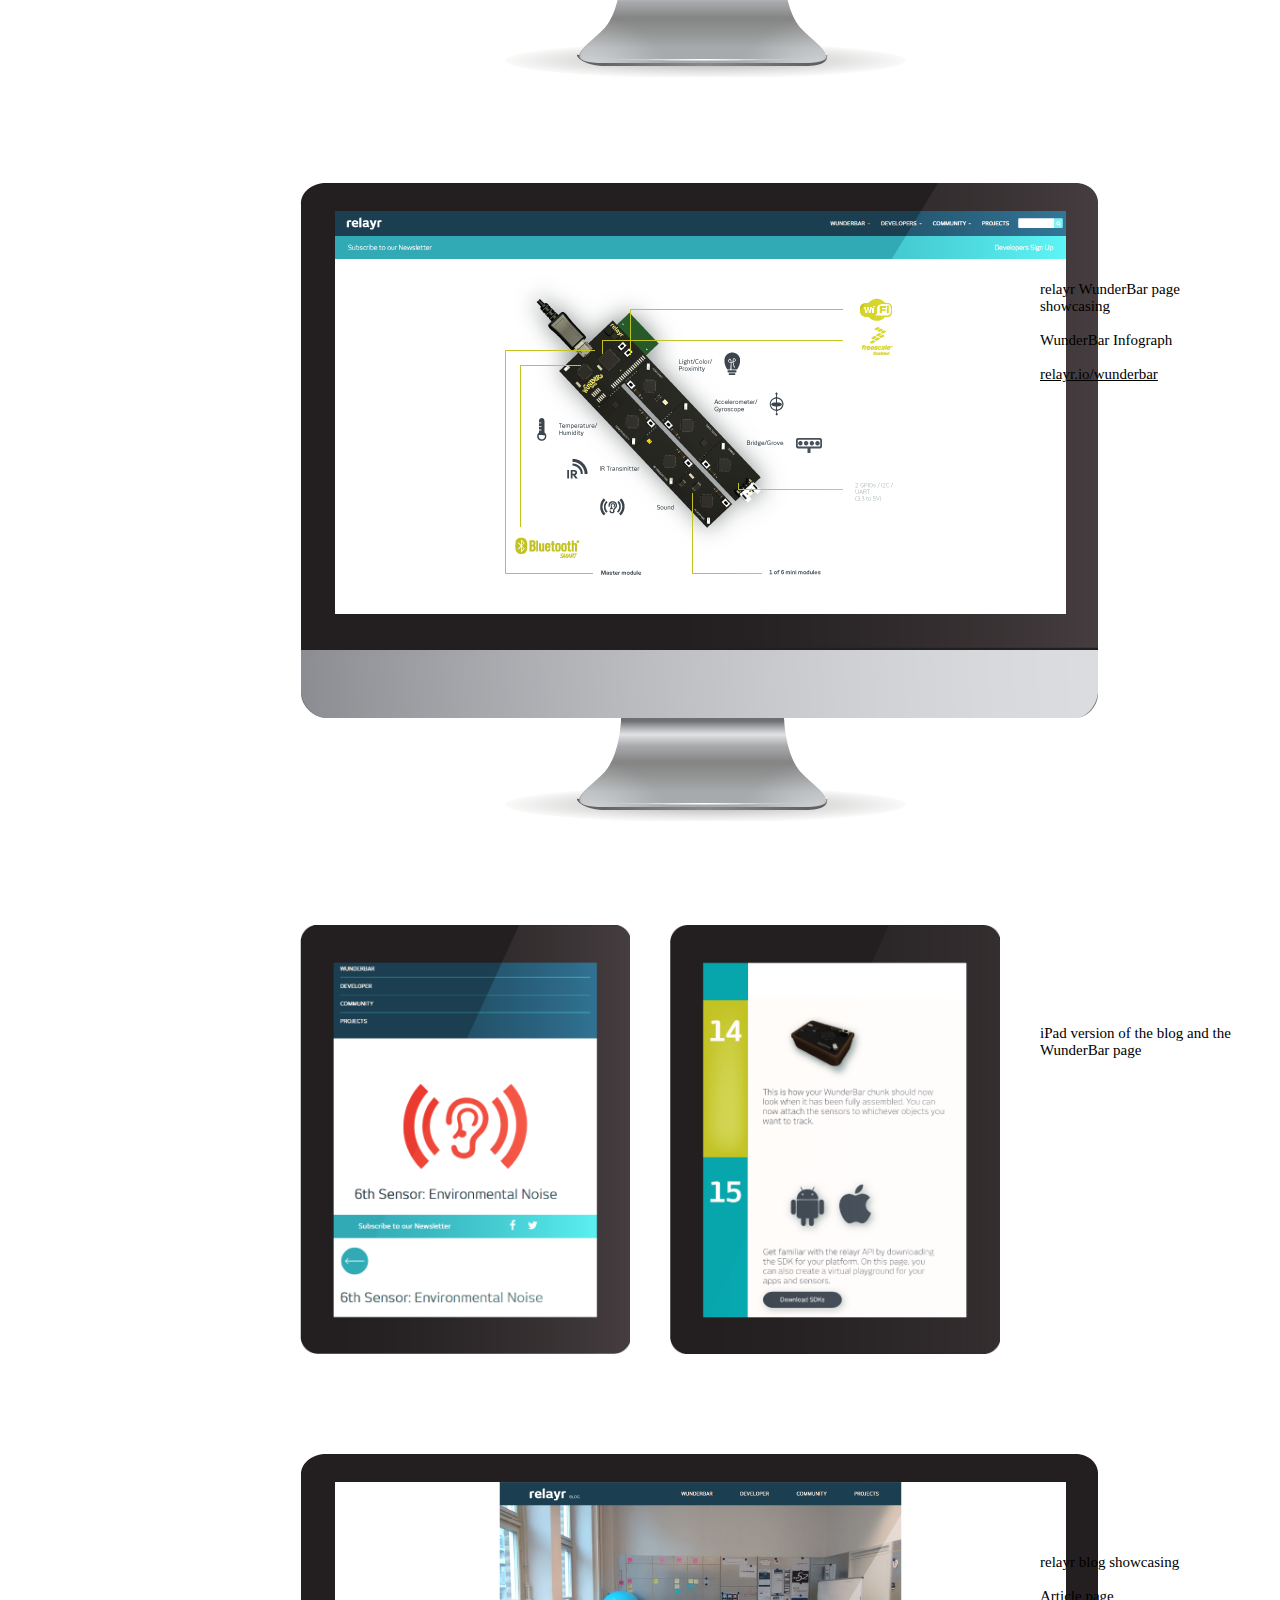
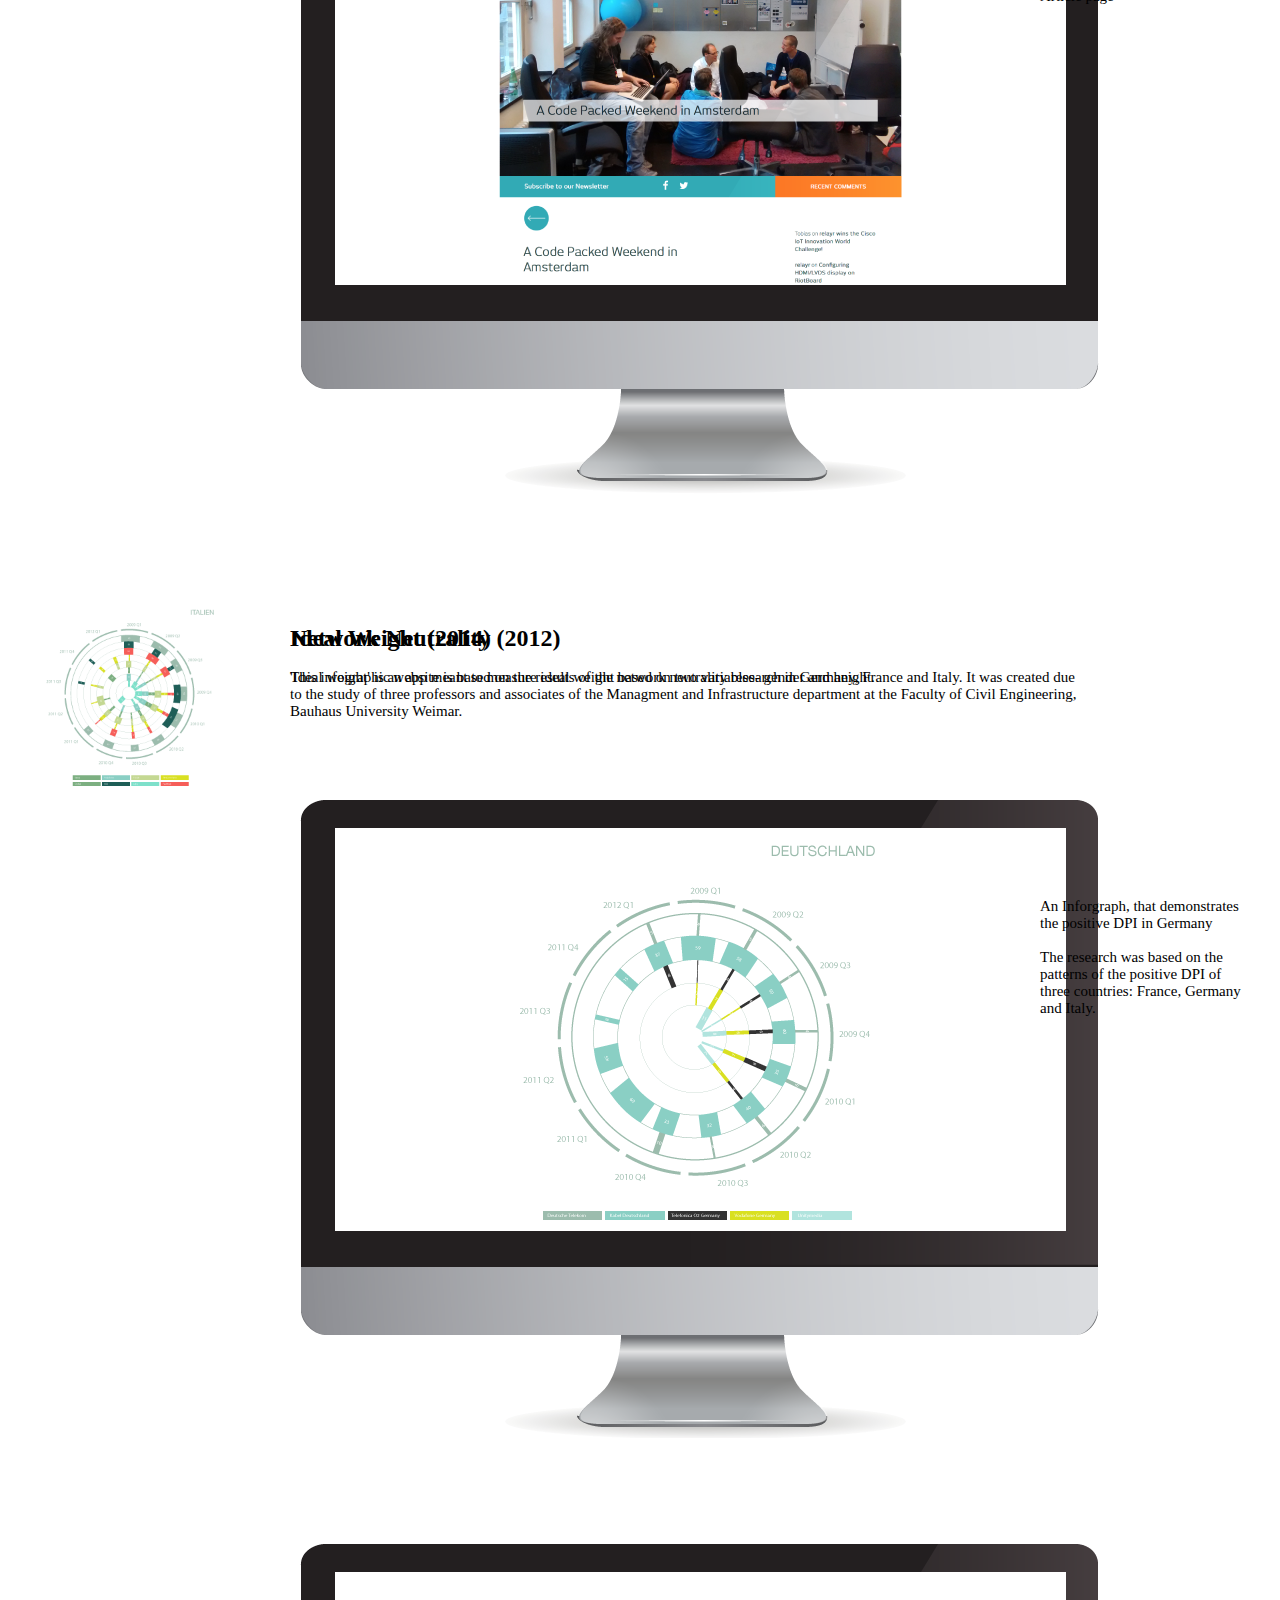
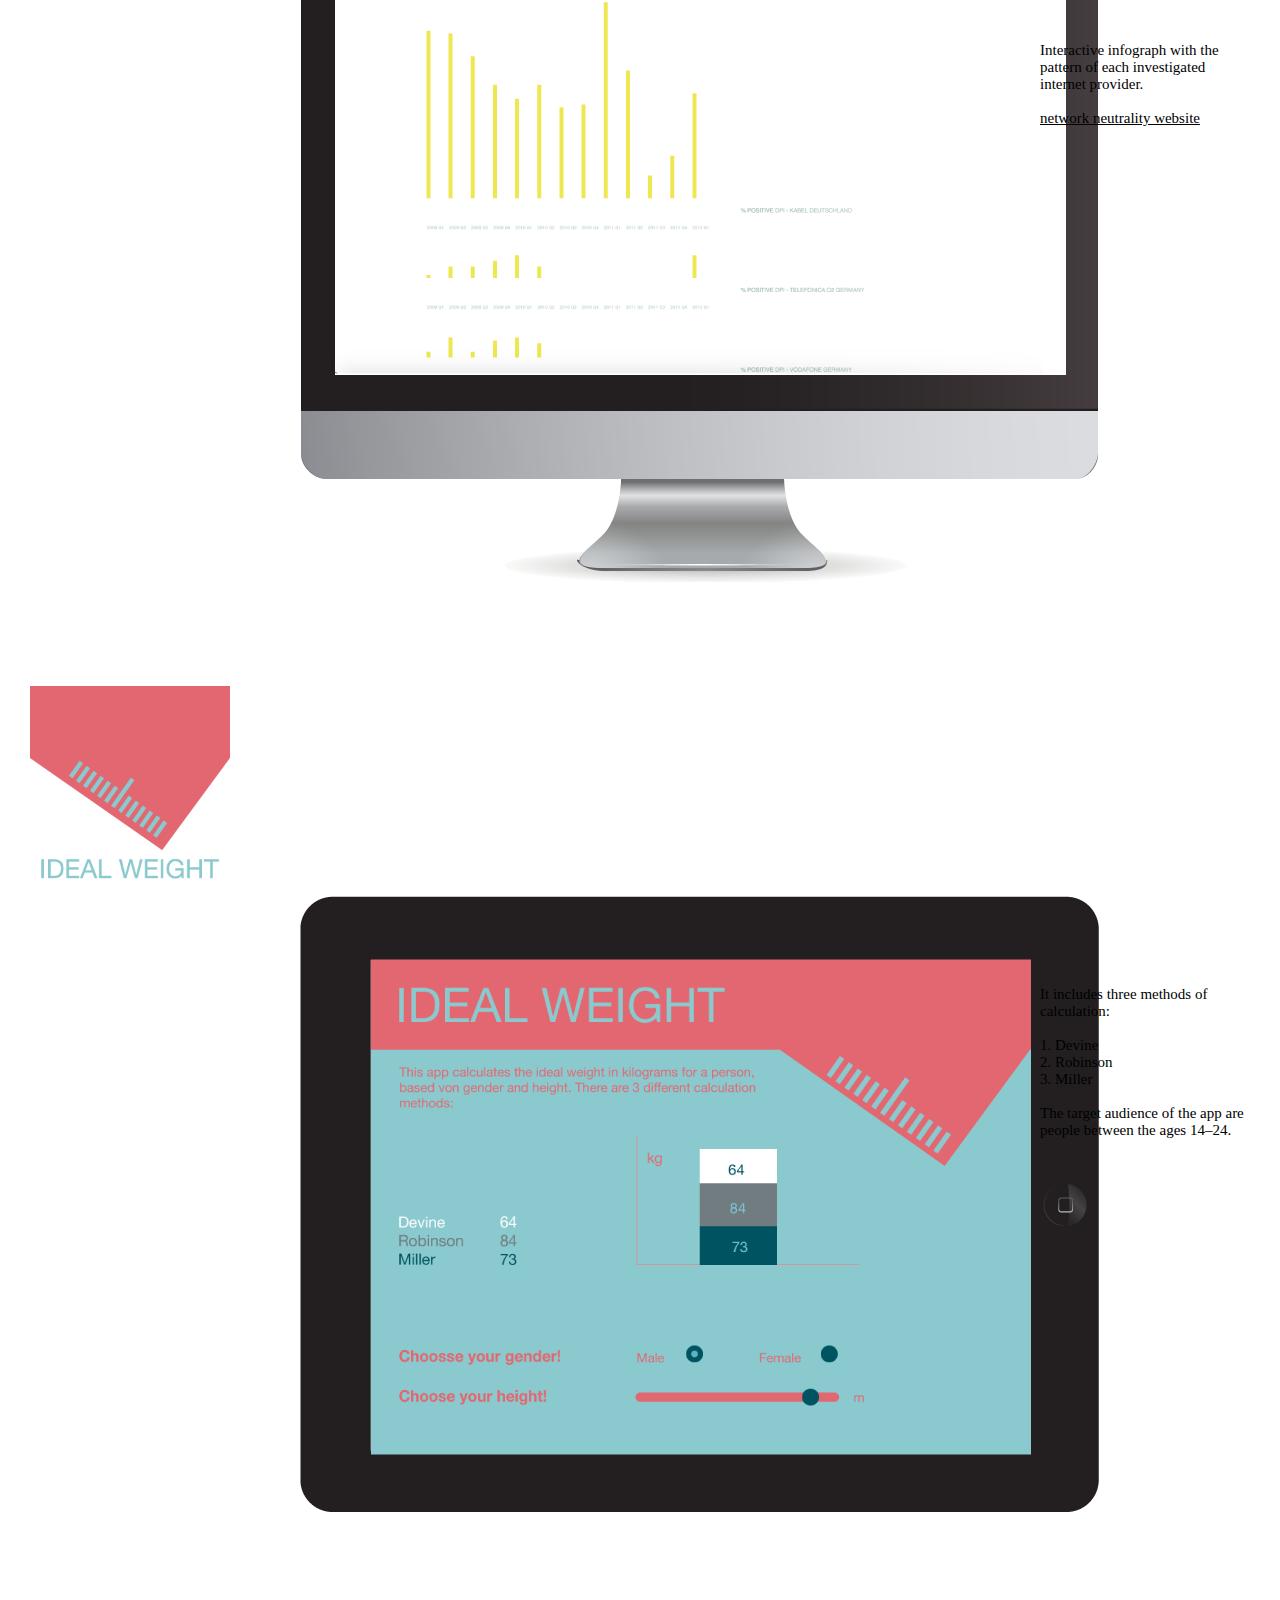
==== commit 92380767: "blog link removed" ====
--- a/index.html
+++ b/index.html
@@ -285,7 +285,7 @@
               <div class="twoImgContainer">
                 <img src="/img/iMac-template-blog.png" alt=""></img>
               </div>
-              <p class="secondPartTwo"><b>relayr blog showcasing</b><br><br>Article page<br><br><a href="http://blog.relayr.io" target="_blank"><b>blog.relayr.io</b></a></p>
+              <p class="secondPartTwo"><b>relayr blog showcasing</b><br><br>Article page</p>
             </div>
             <div class="spacingBottom"></div>
 
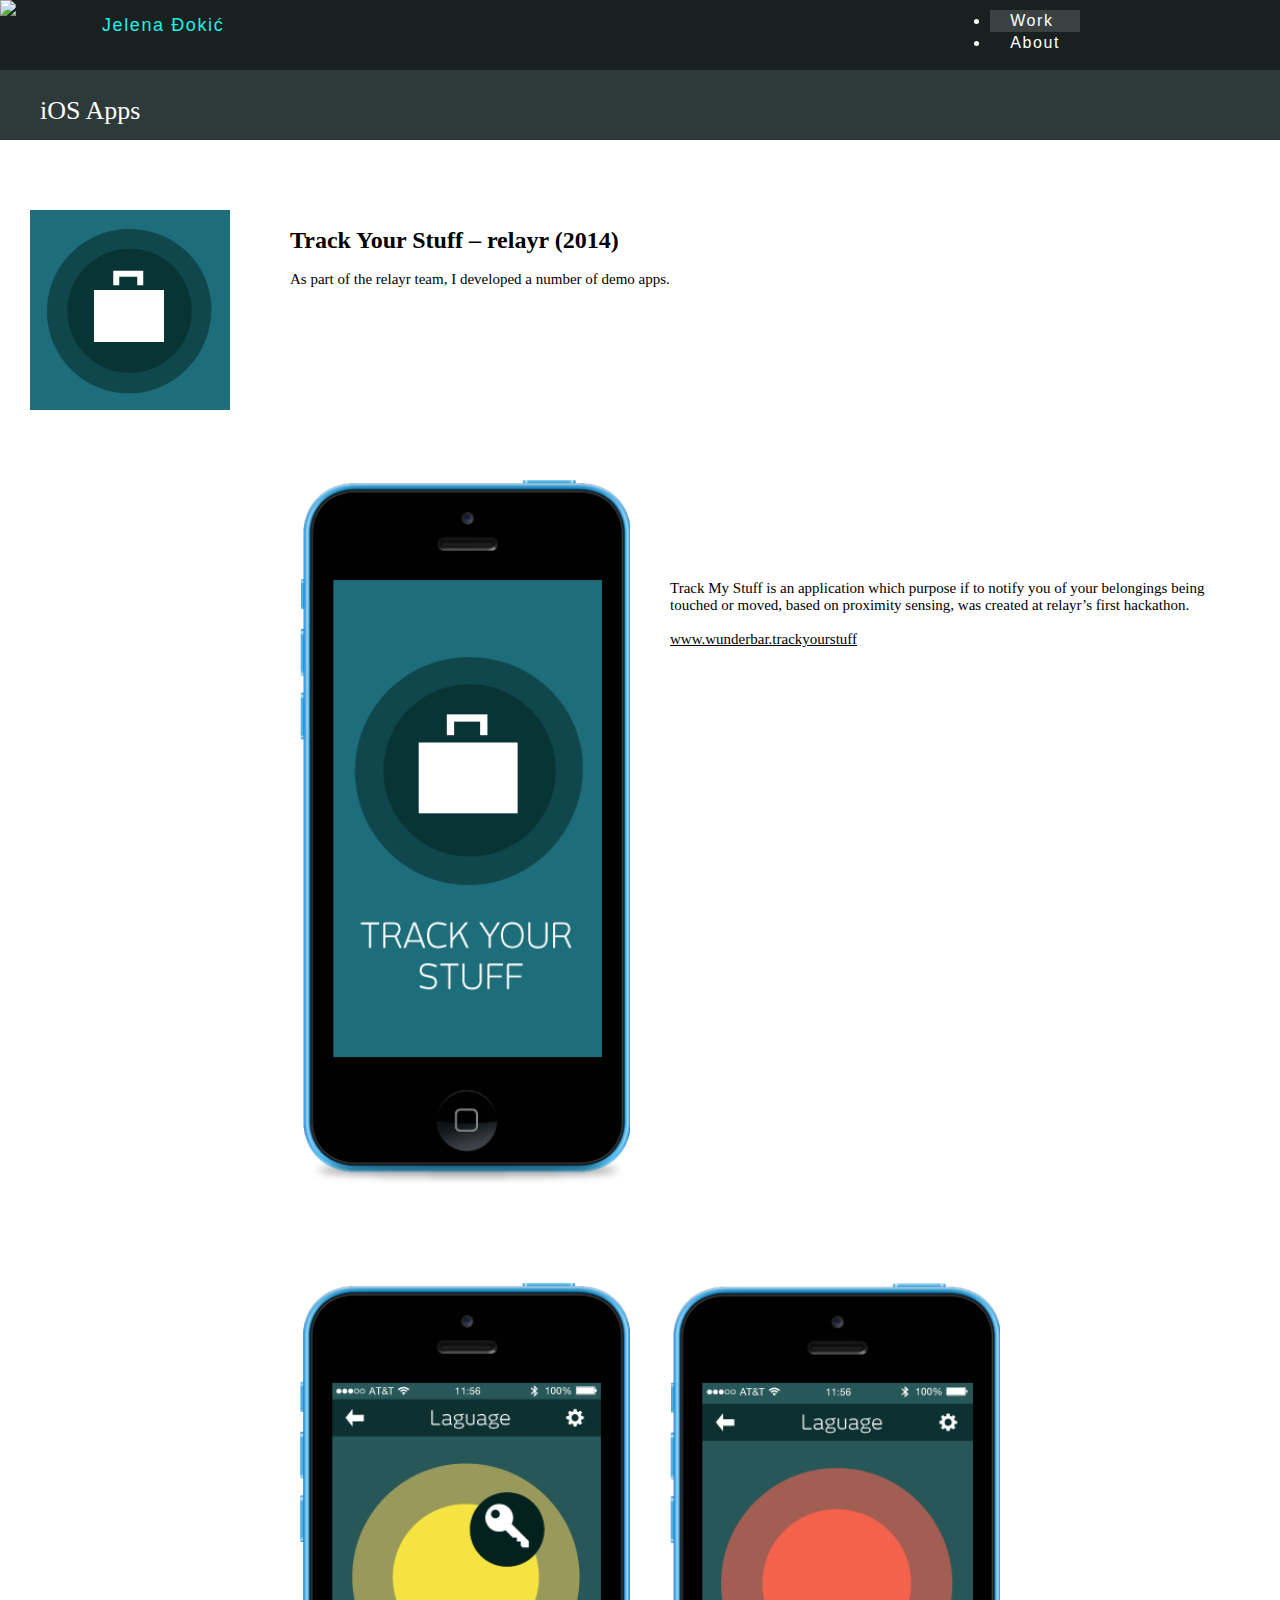
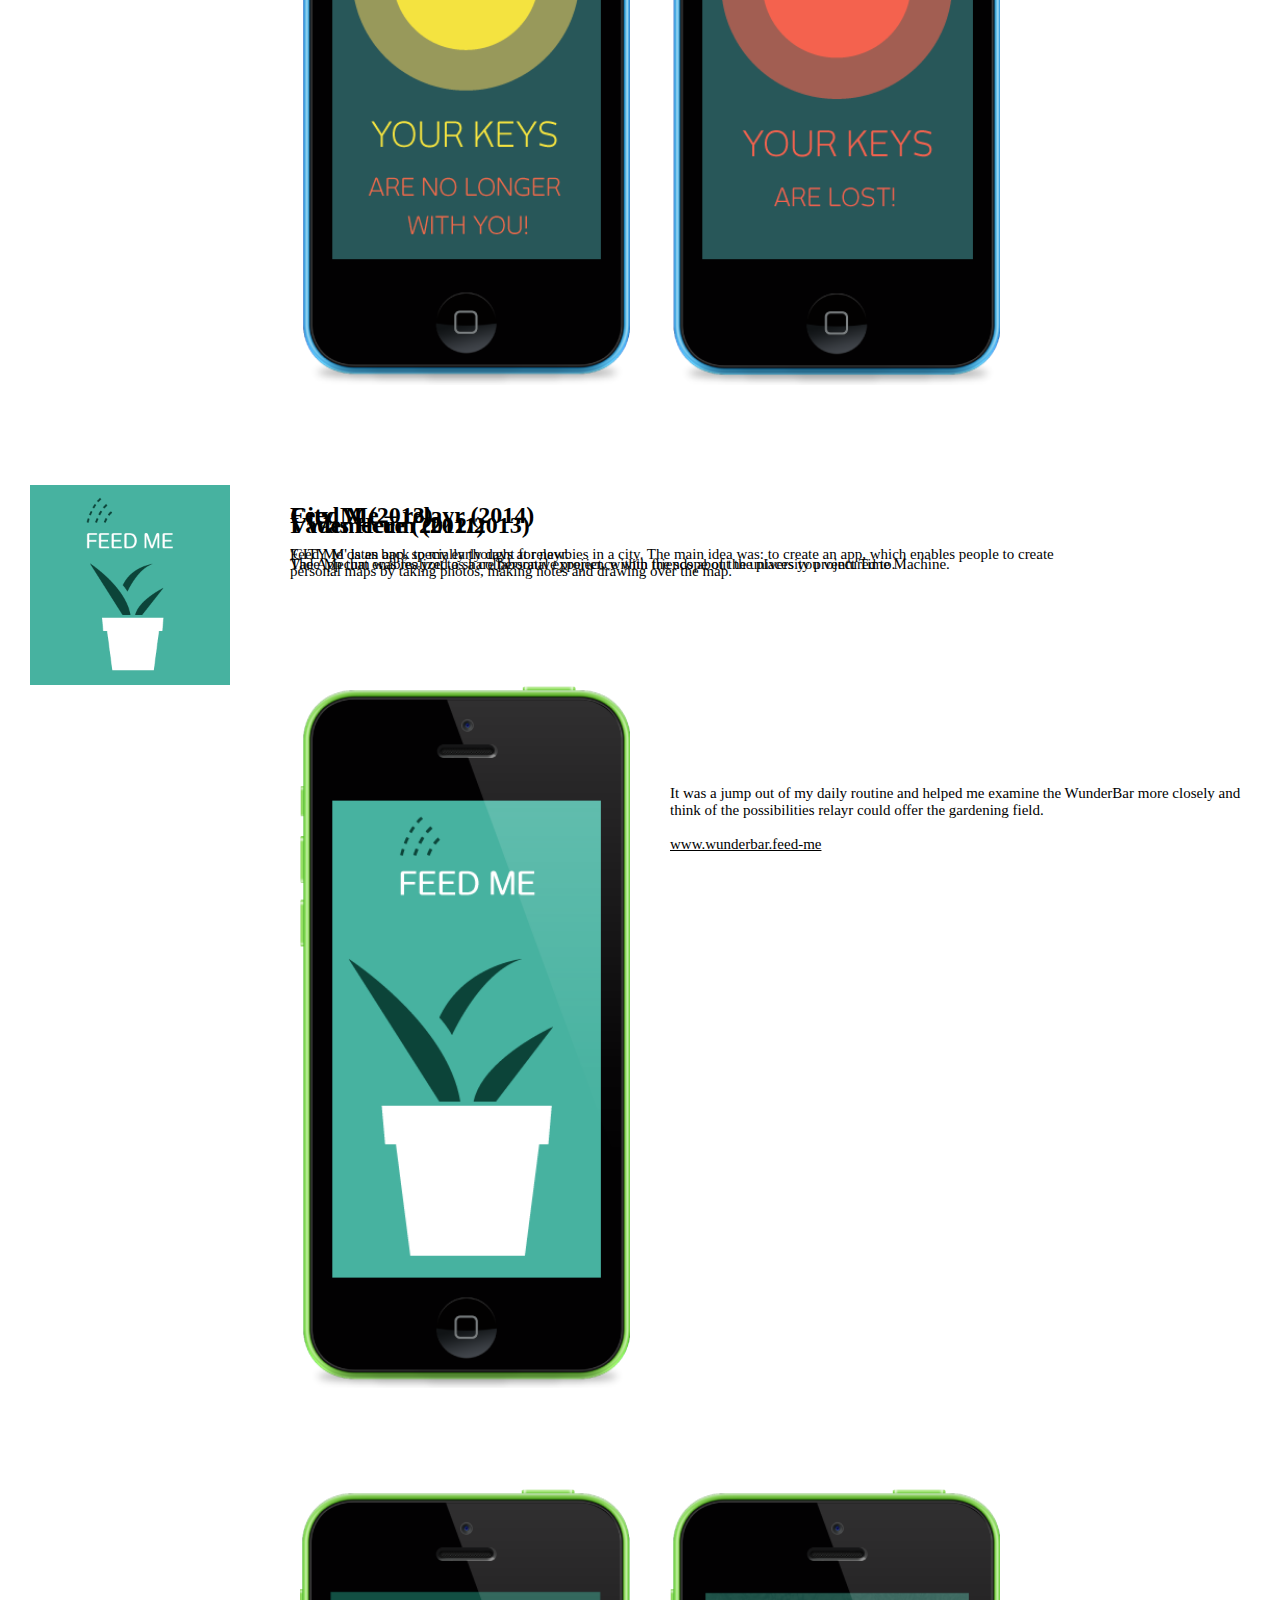
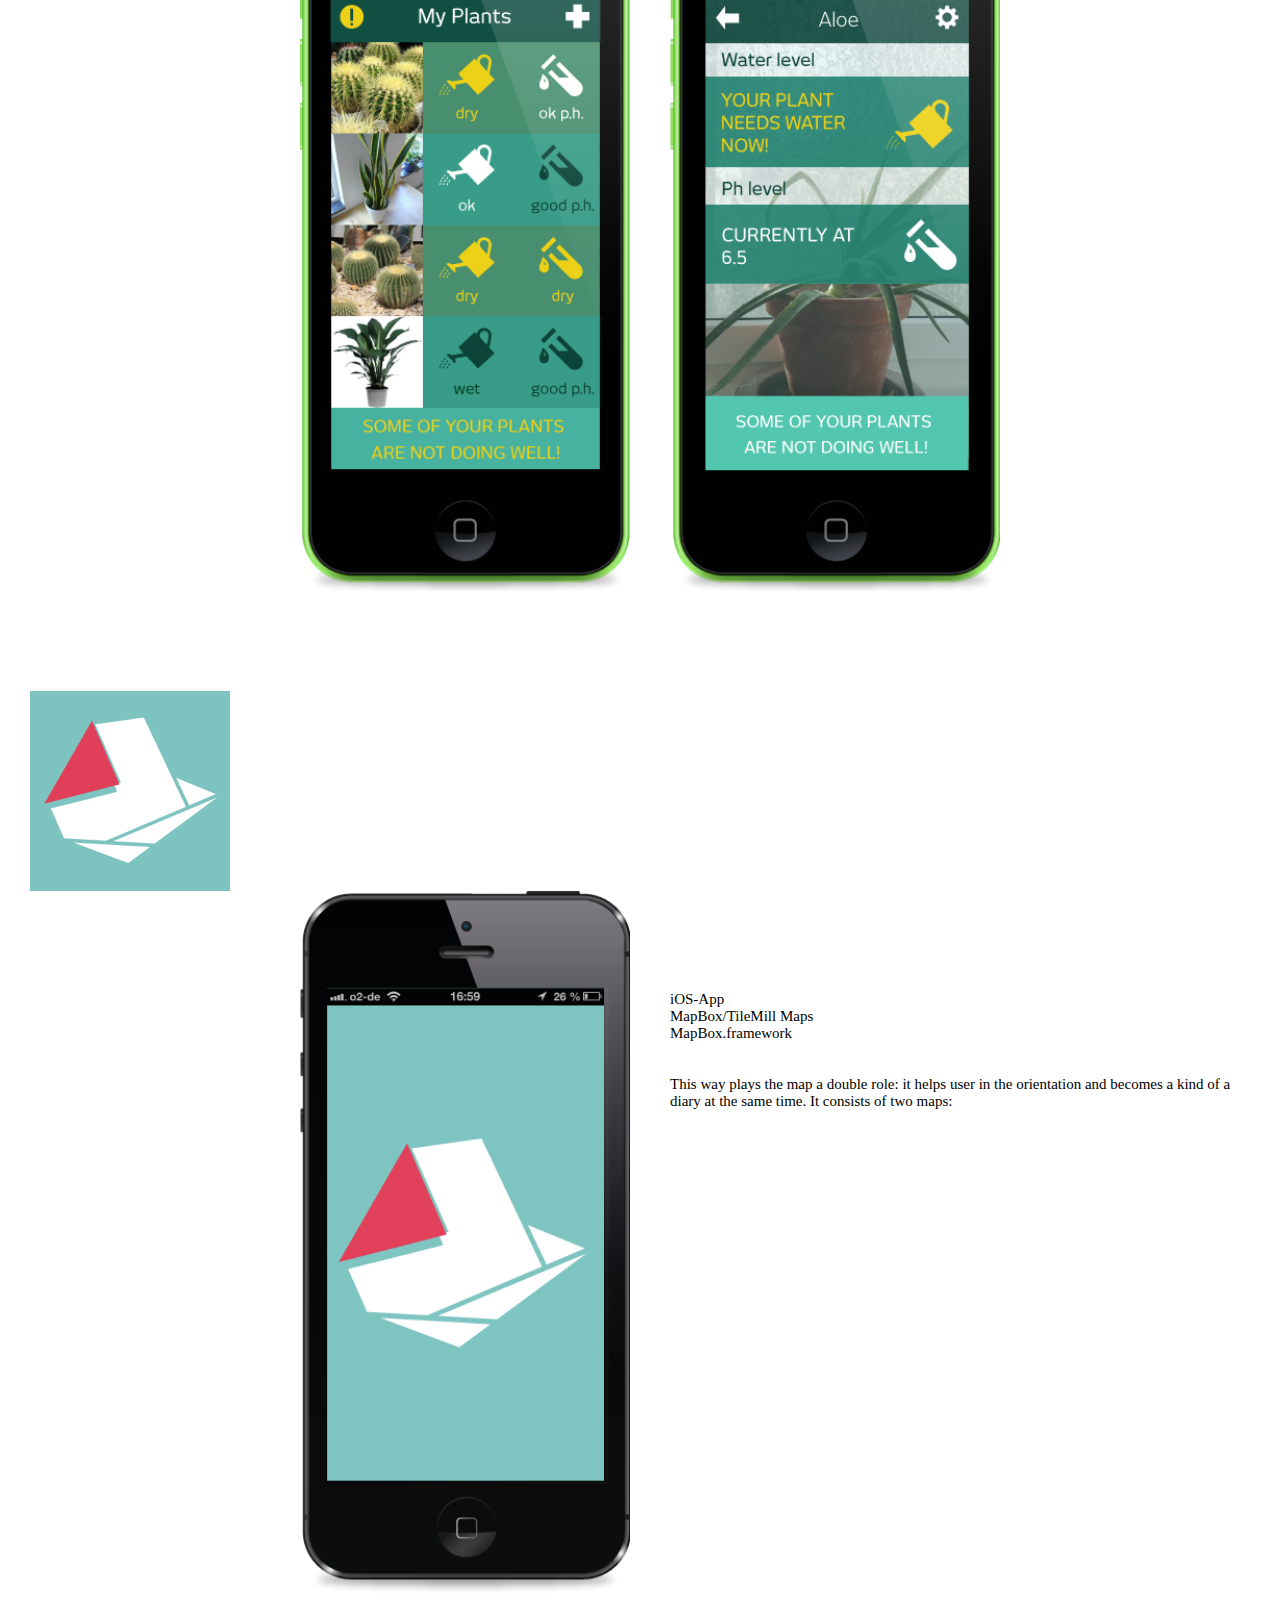
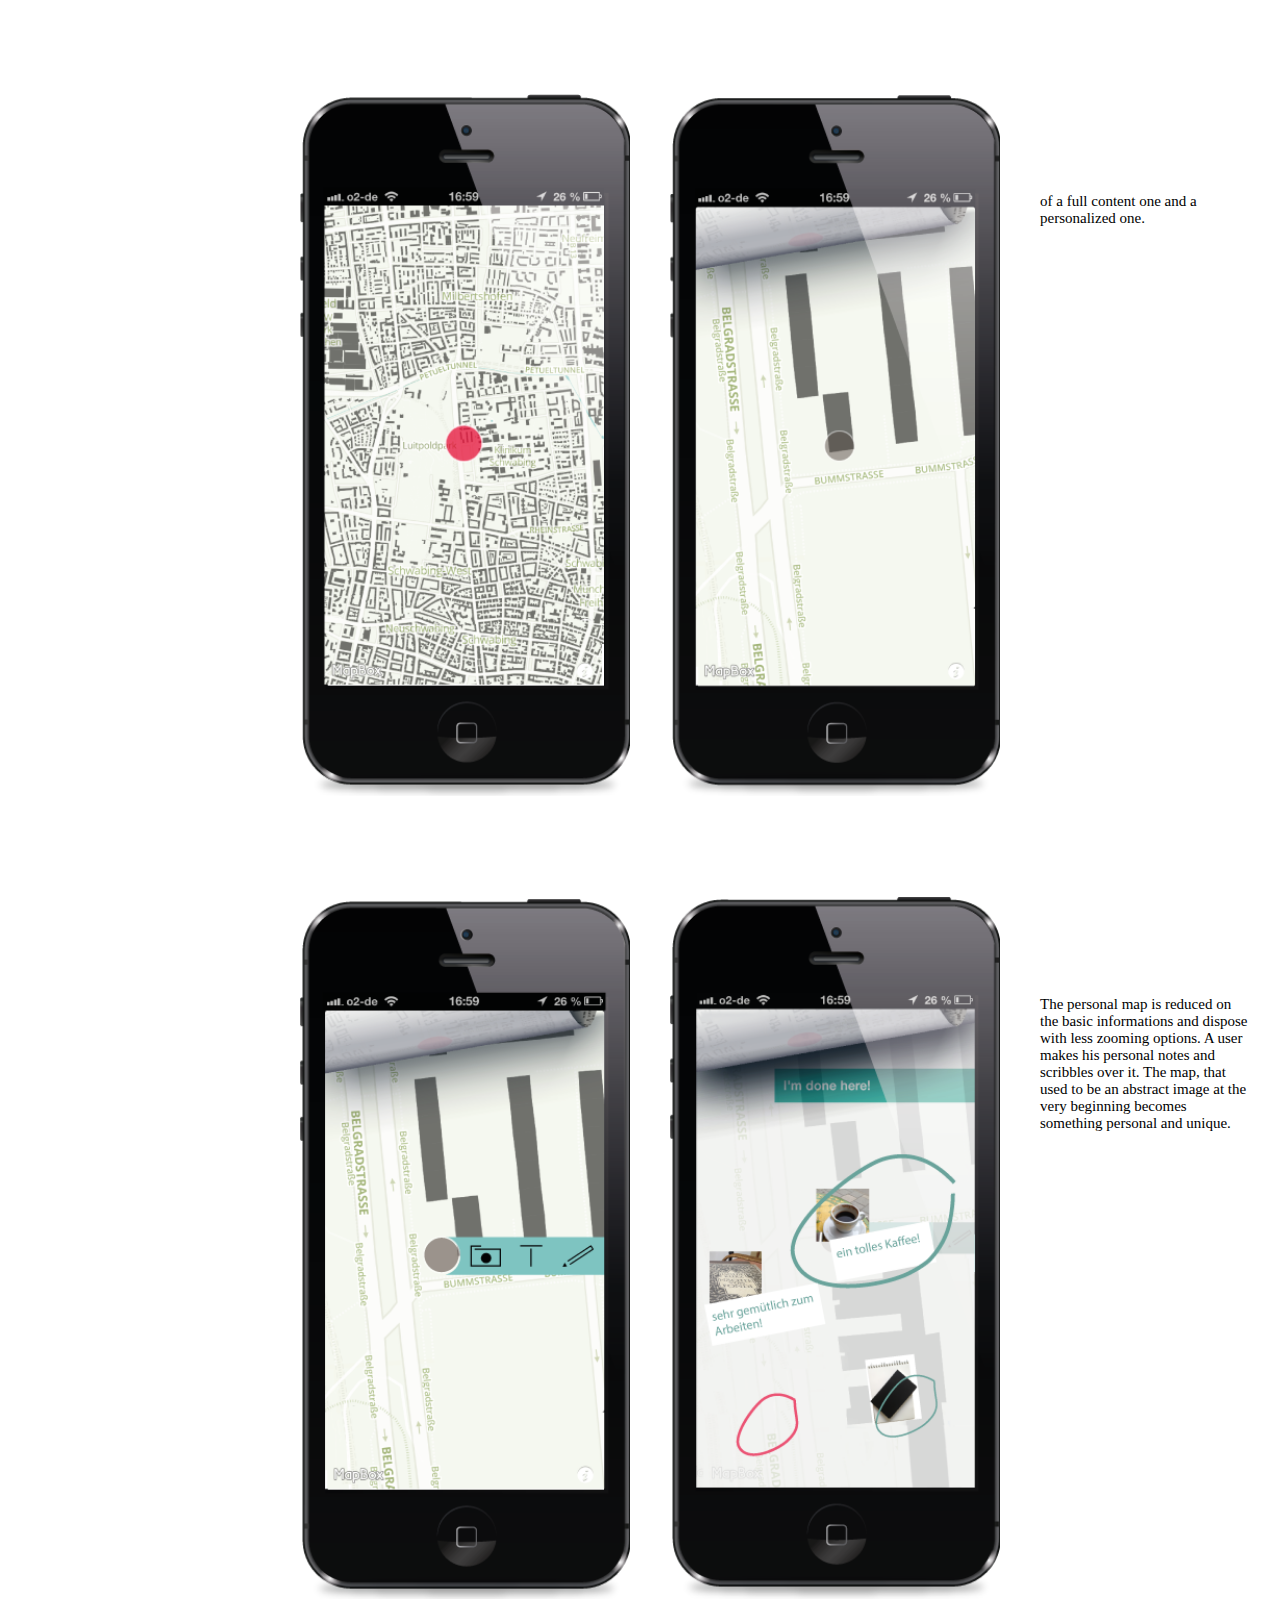
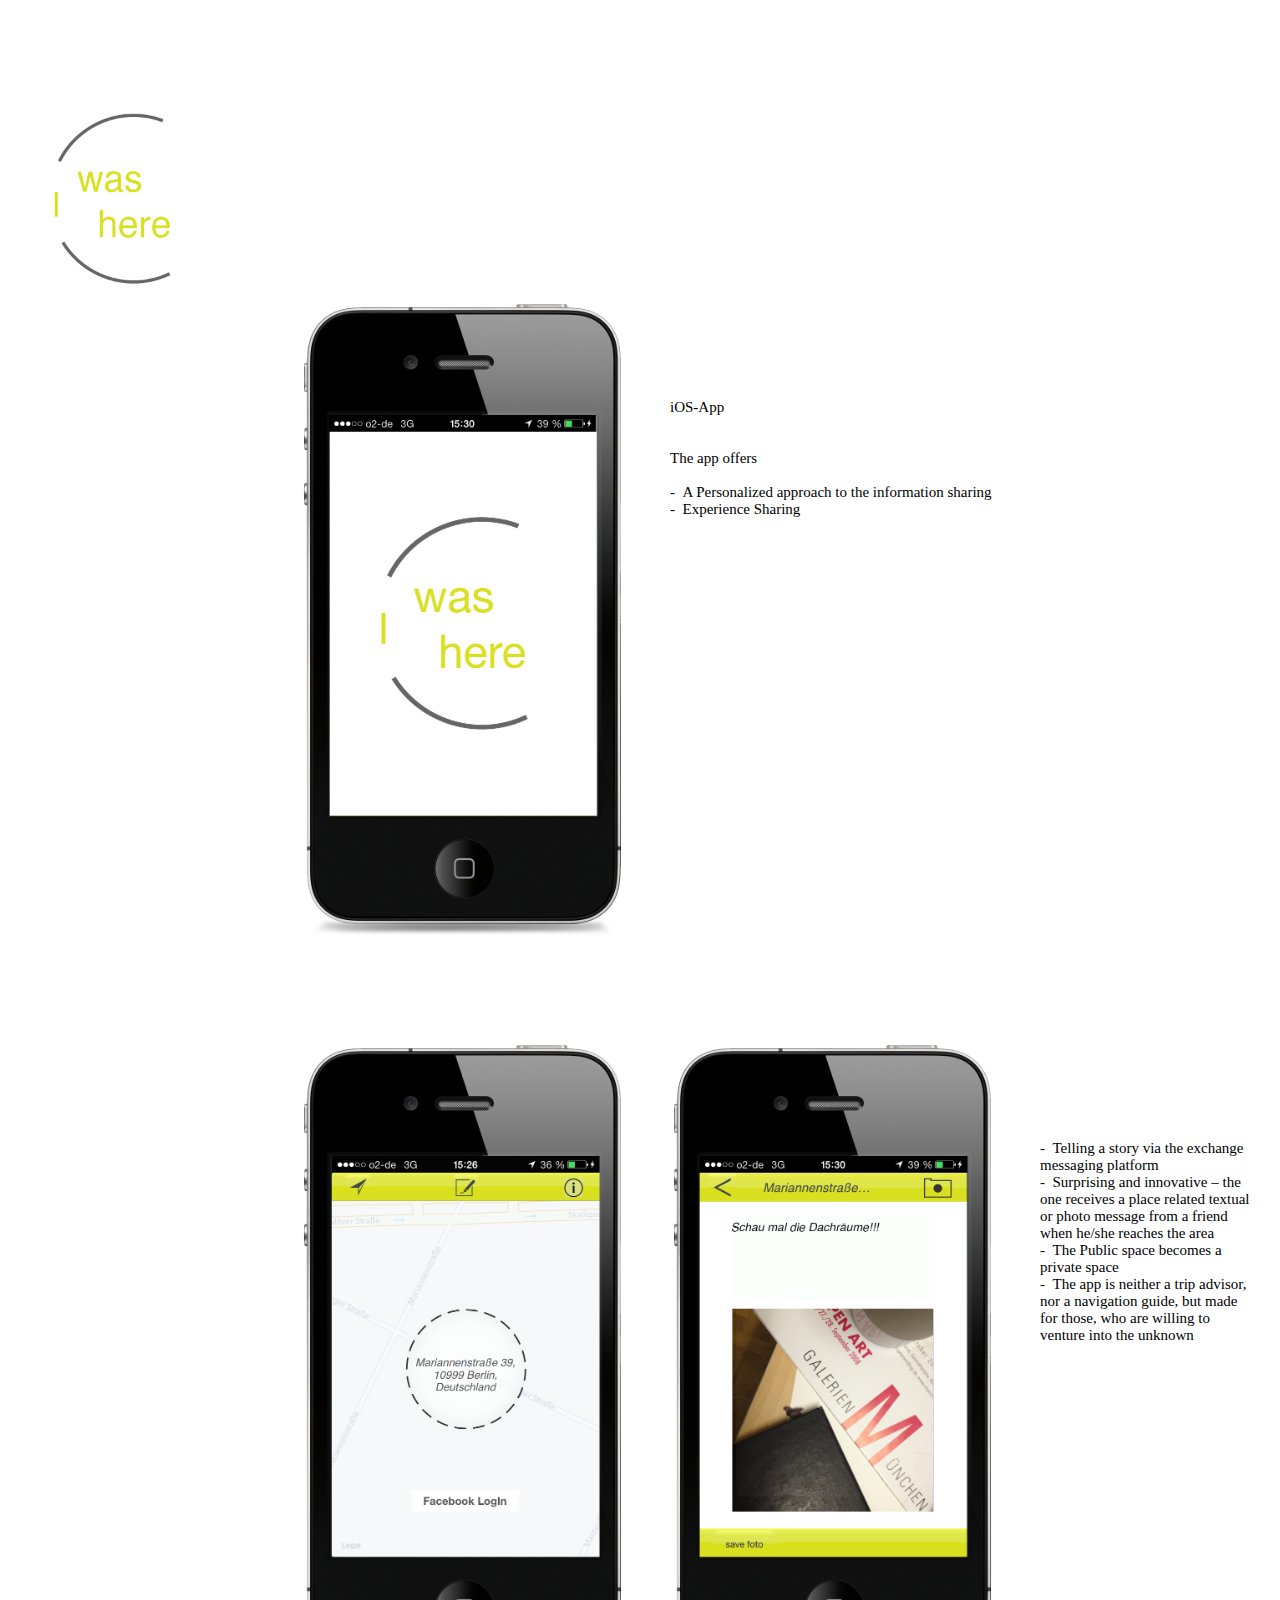
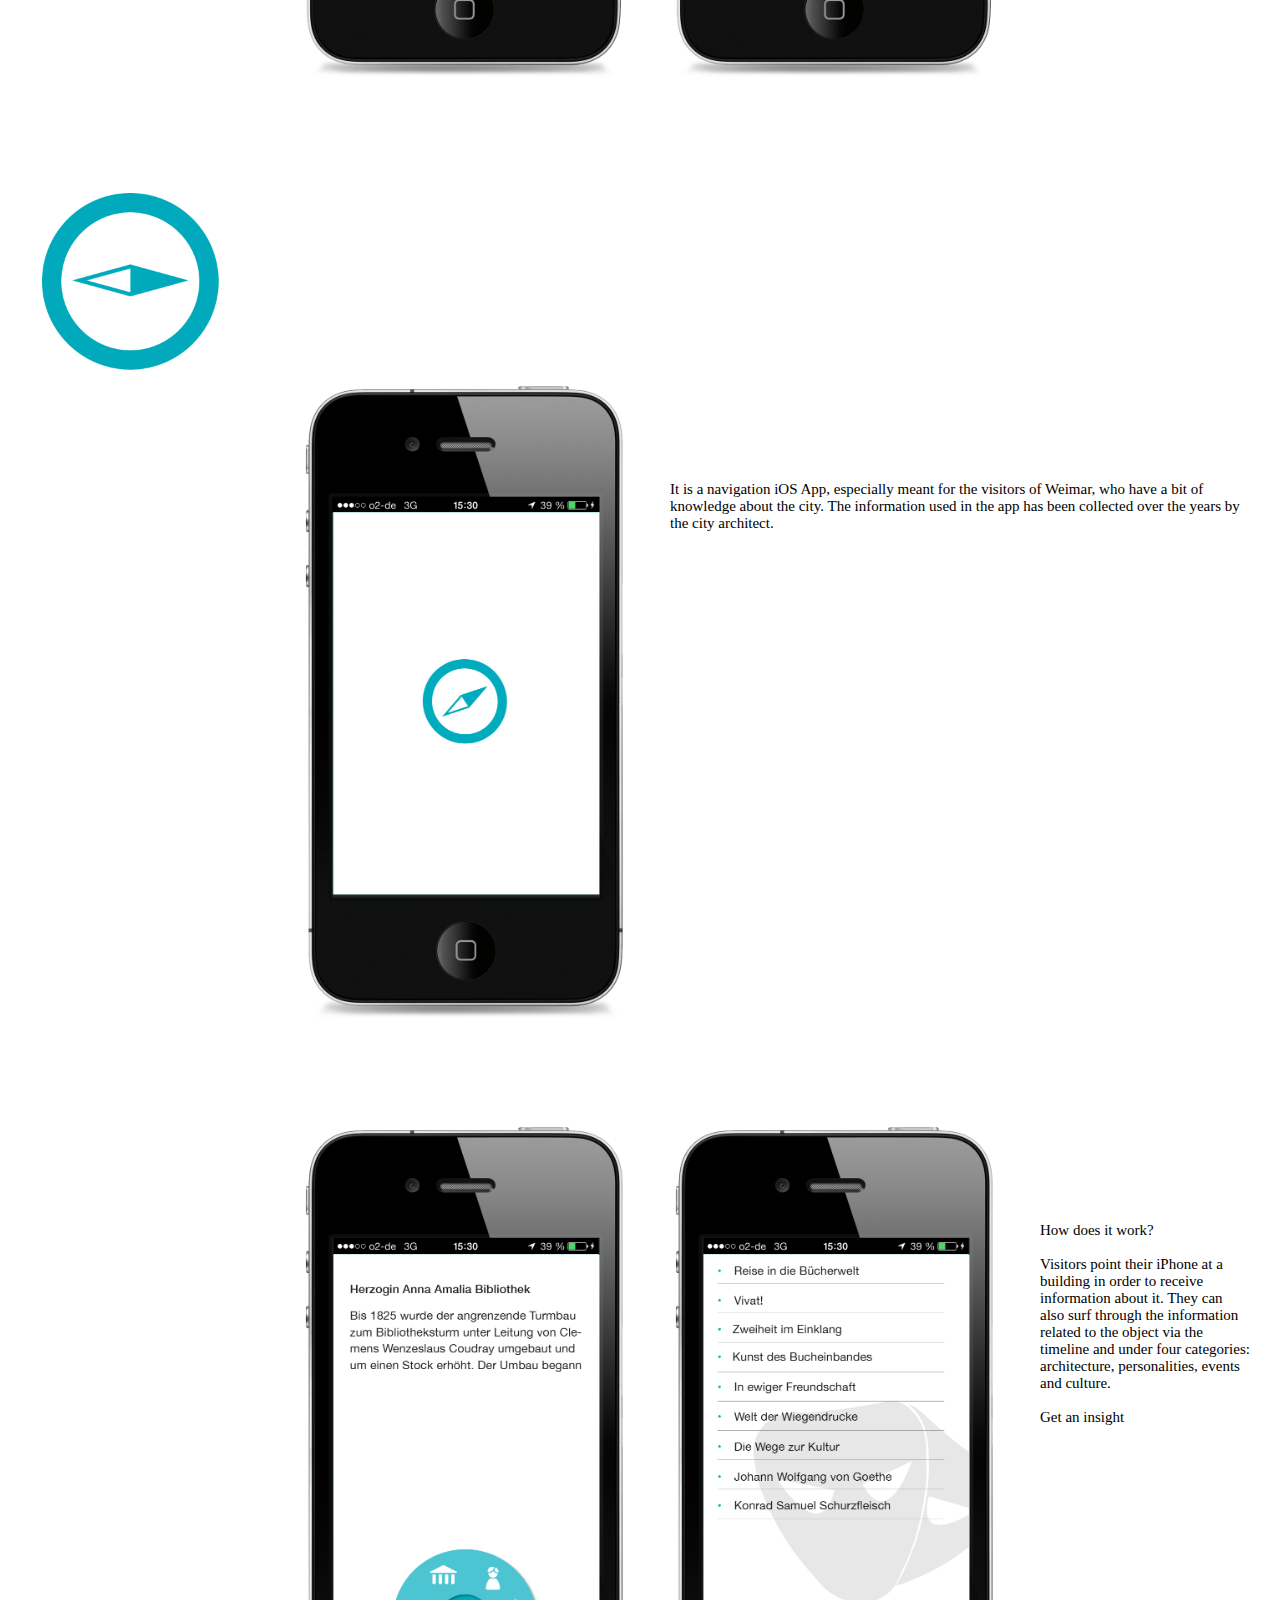
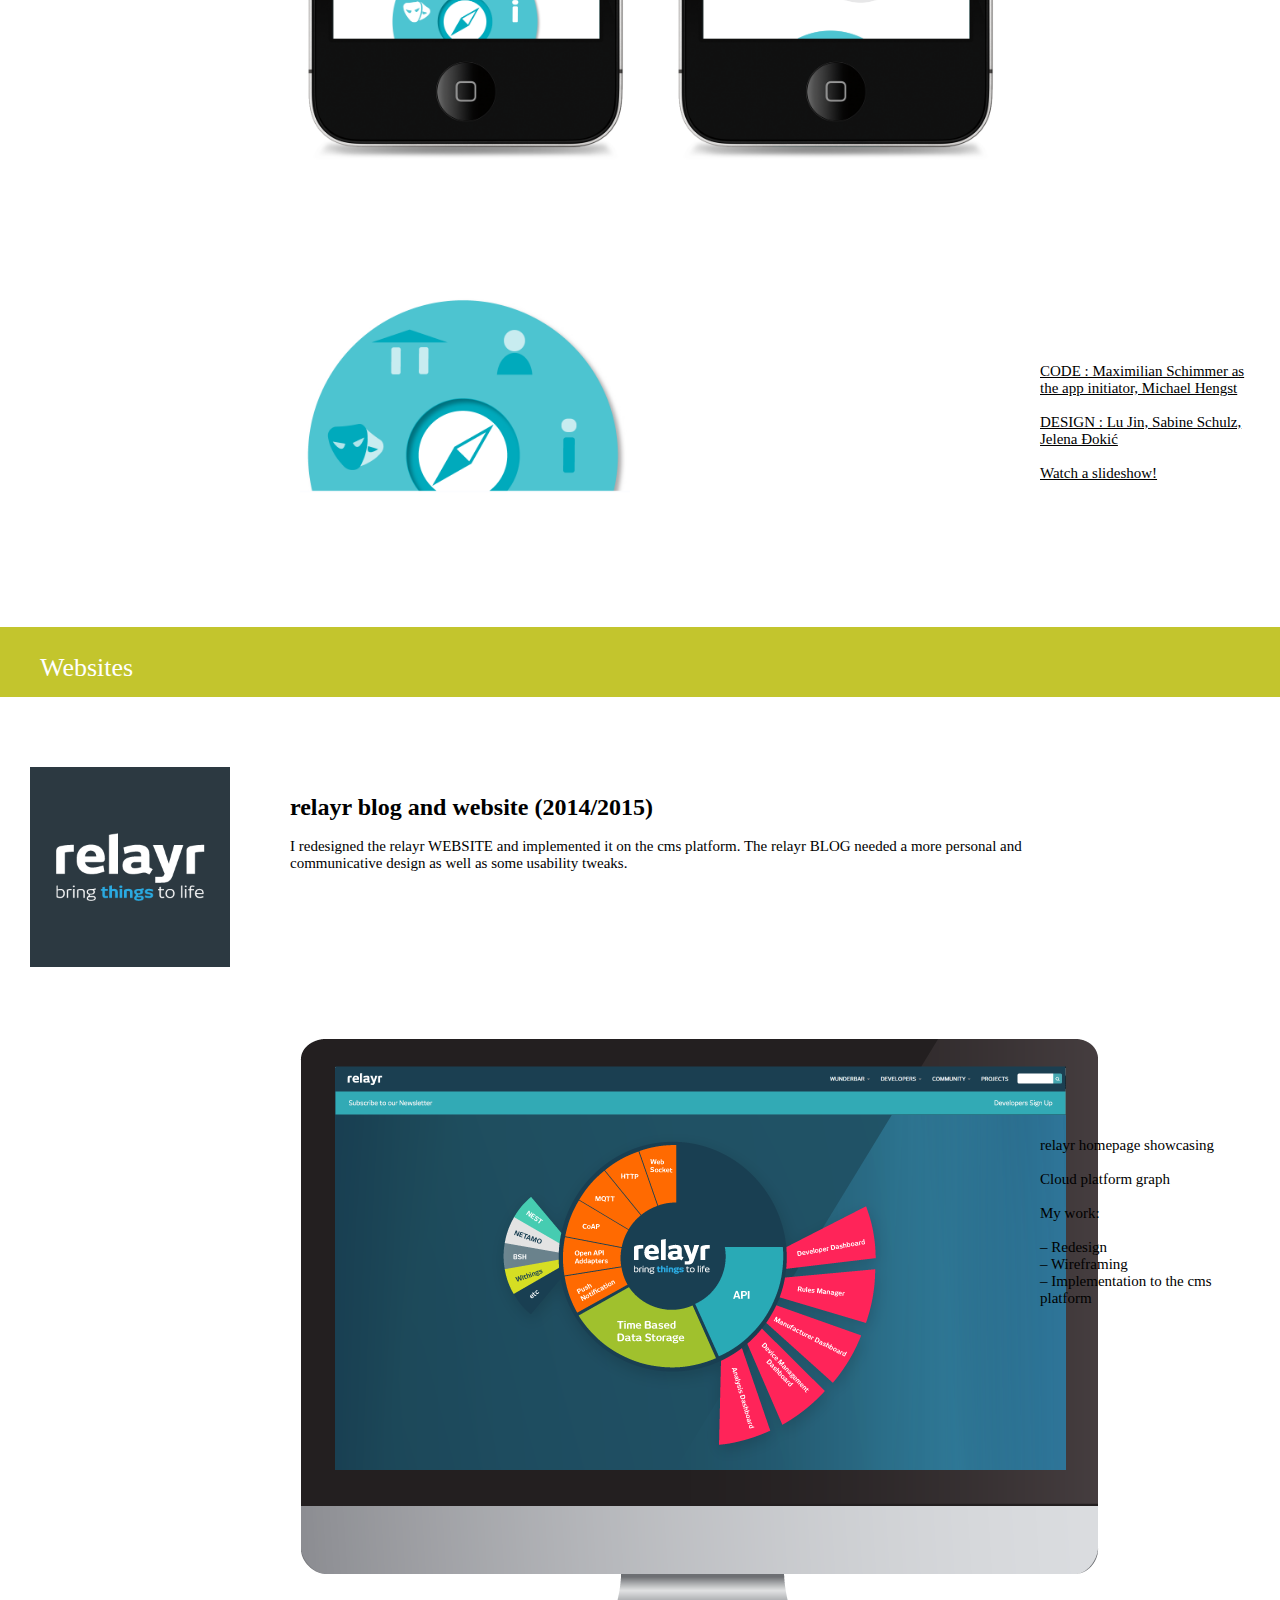
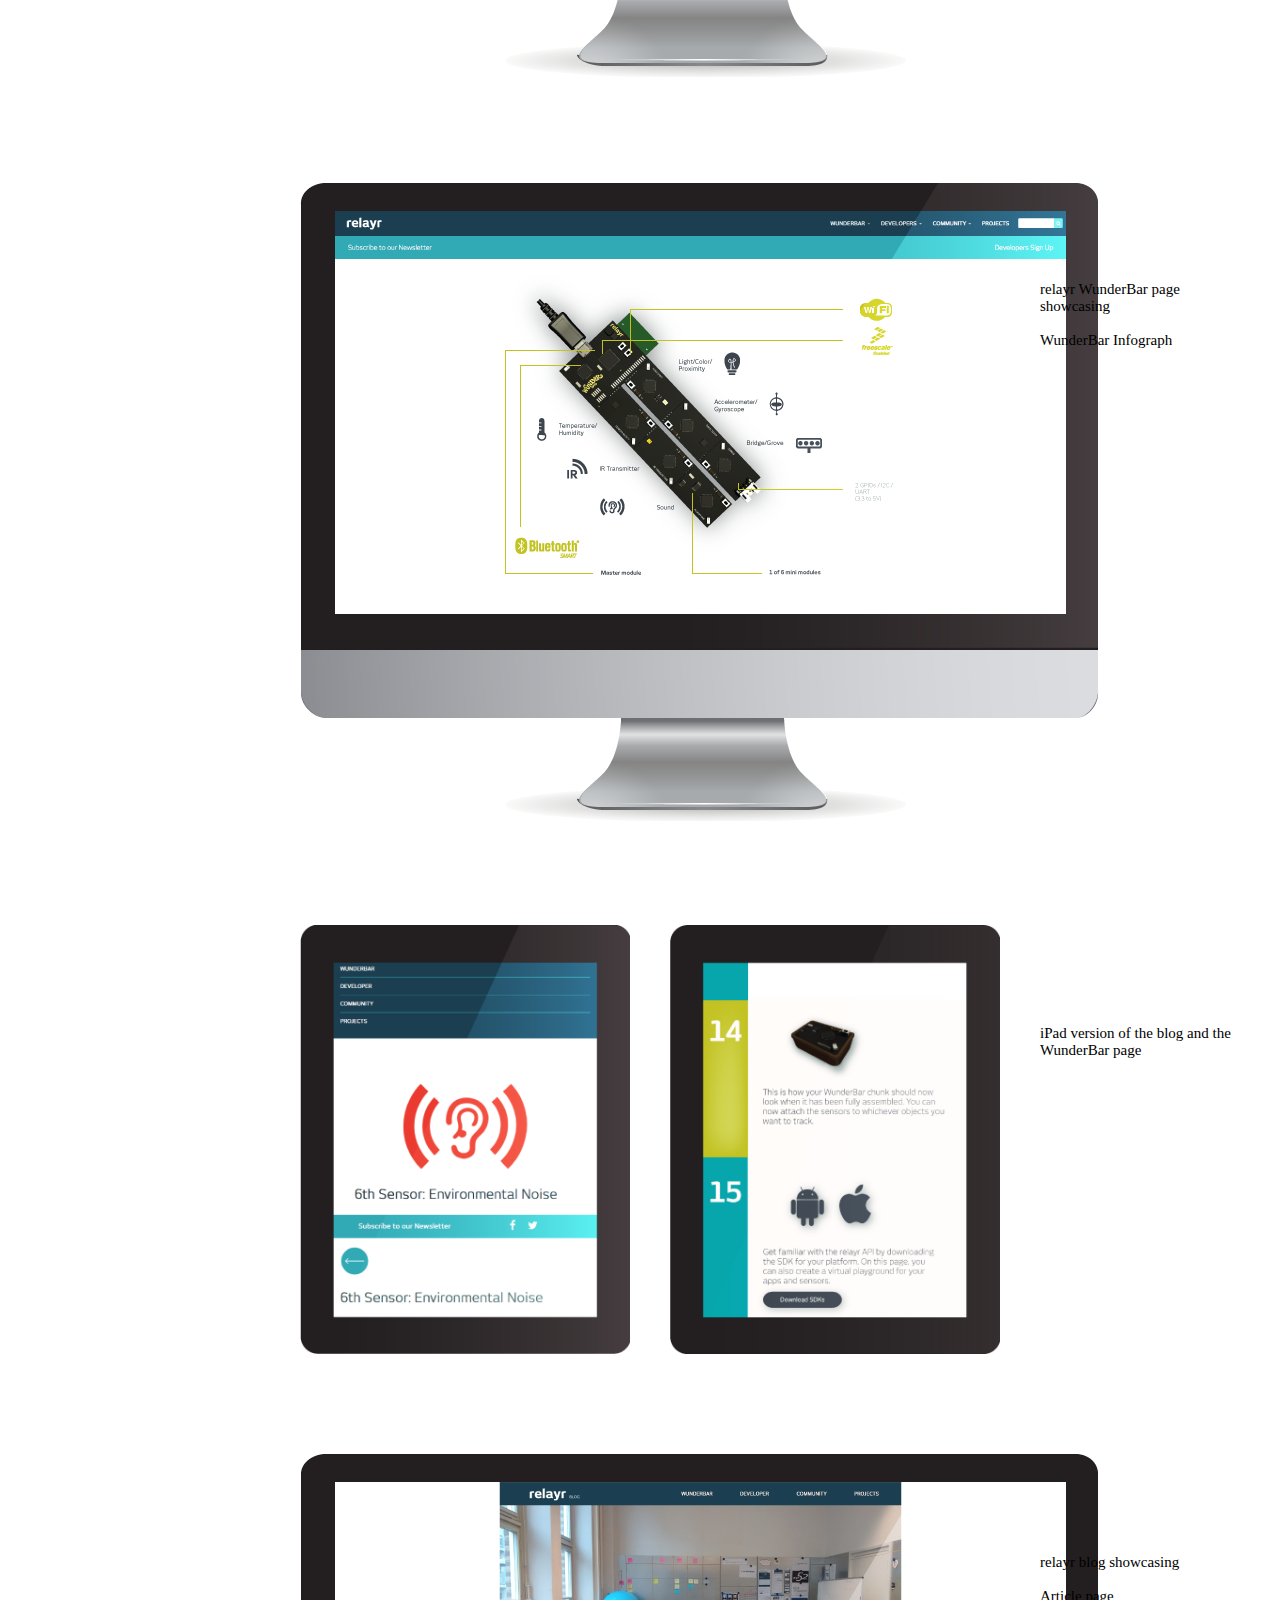
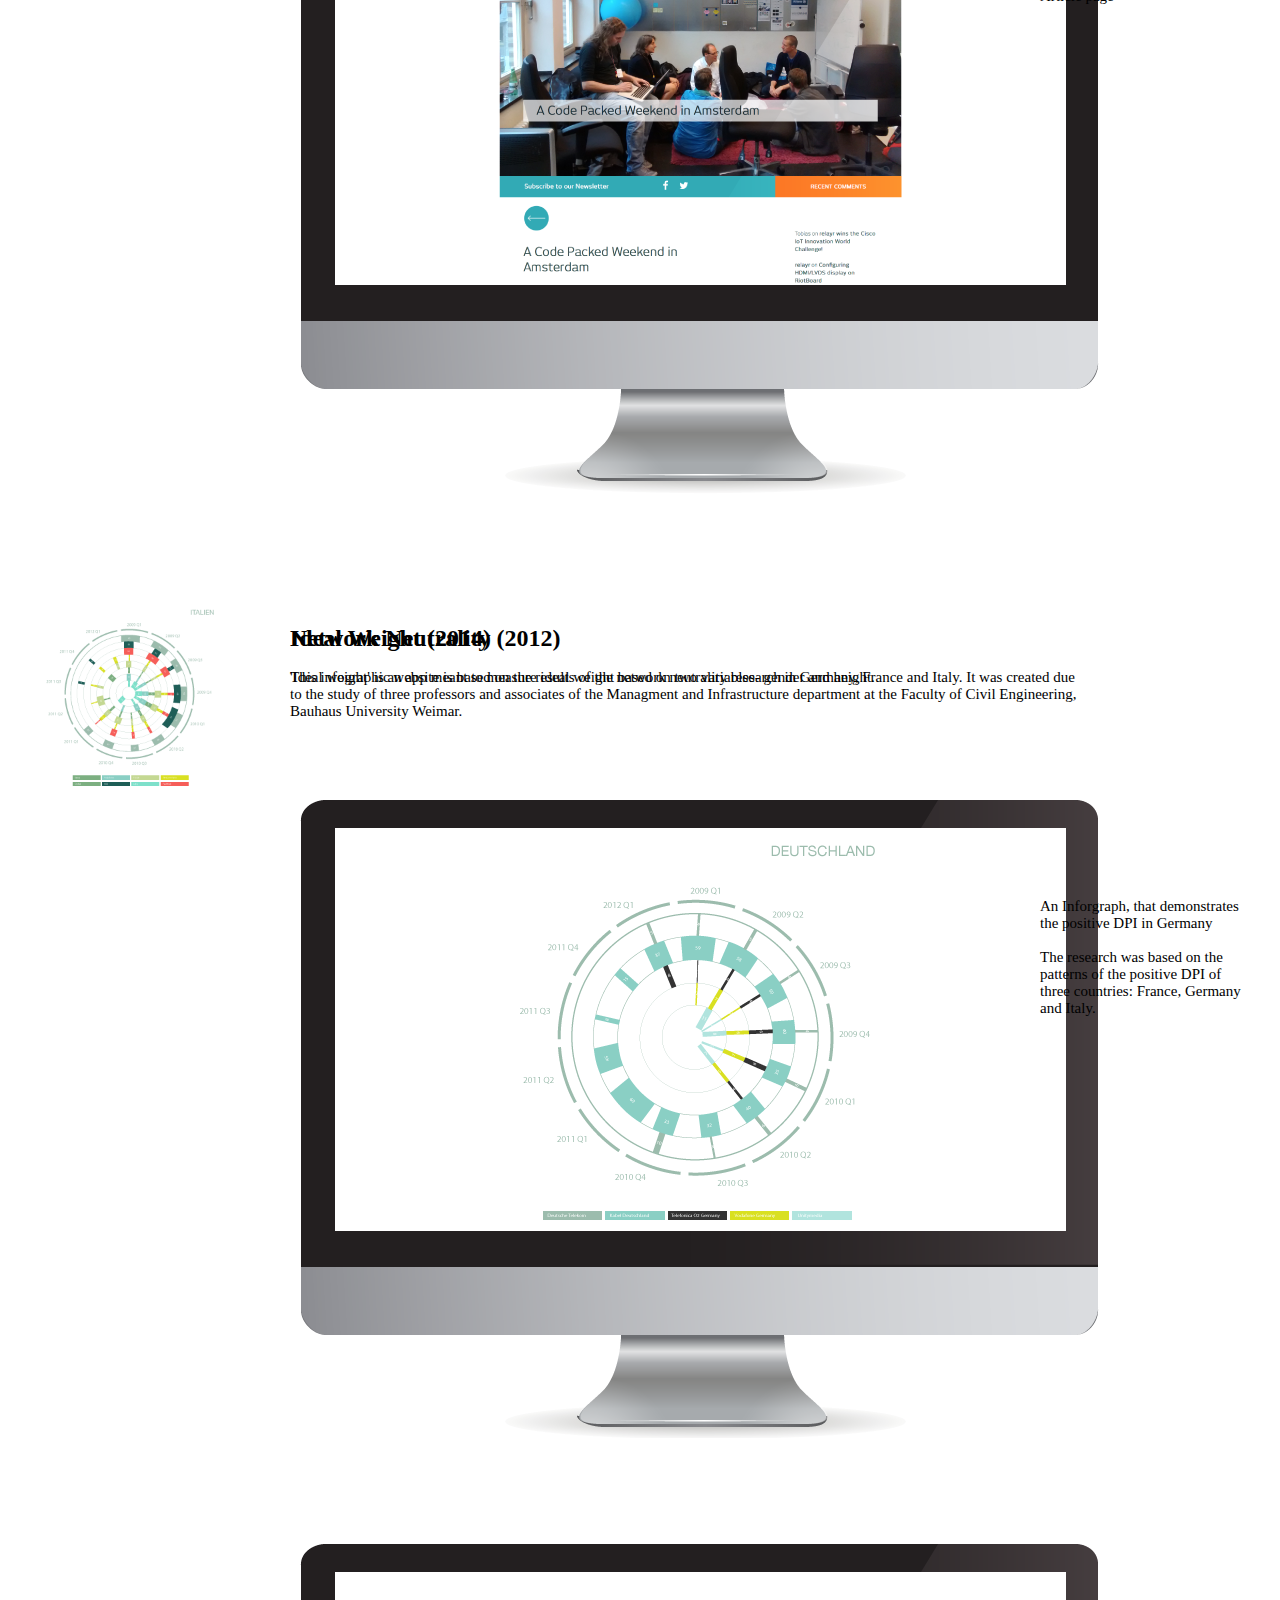
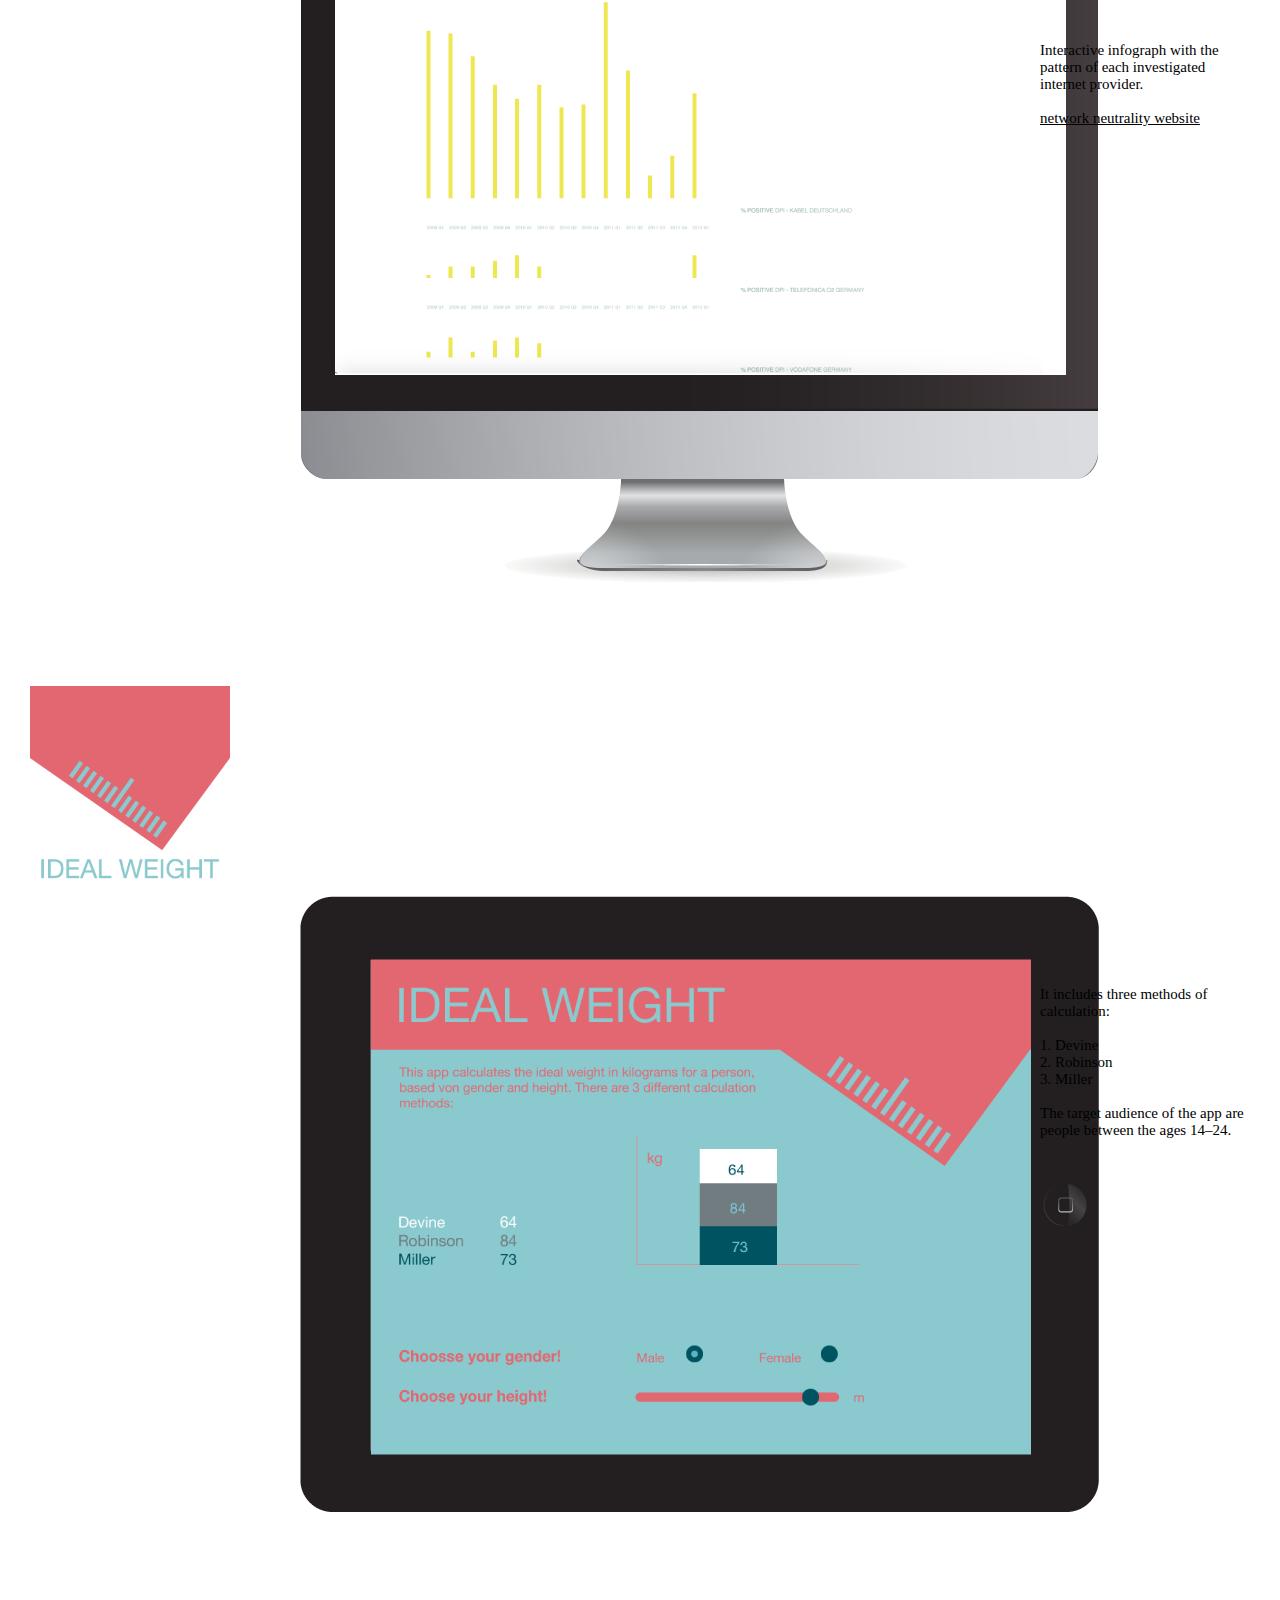
==== commit c2dfa835: "Added vademecum link and corrected typo" ====
--- a/index.html
+++ b/index.html
@@ -2,10 +2,16 @@
 <html lang="en">
   <head>
     <meta charset="utf-8">
-    <title>Jelena Djokic</title>
+    <title>Jelena Đokić</title>
     <meta name="viewport" content="width=device-width, initial-scale=1, maximum-scale=1, user-scalable=yes">
-    <meta name="description" content="">
-    <meta name="author" content="">
+    <meta name="description" content="This is the portfolio website of Jelena Đokić an UI/UX Designer. You can get here a complete overview of her work.">
+    <meta name="author" content="Jelena Đokić">
+
+    <meta property="og:title" content="Jelena Đokić's portfolio website" />
+    <meta property="og:description" content="This is the portfolio website of Jelena Đokić an UI/UX Designer. You can get here a complete overview of her work." />
+    <meta property="og:image" content="http://jelenadjokic.de/img/Jelena_520.png" />
+    <meta property="og:image:width" content="520px" />
+    <meta property="og:image:height" content="520px" />
 
     <!-- Le styles -->
     
@@ -217,7 +223,7 @@
               <img class="collapsedImgLeft" src="/img/Vademecum_screen2.png" alt=""></img>
               <img class="collapsedImgRight" src="/img/Vademecum_screen3.png" alt=""></img>
            </div>
-              <p class="secondPartTwo"><b>How does it work?</b><br><br>Visitors point their iPhone at a building in order to receive information about it. They can also surf through the information related to the object via the timeline and under four categories: architecture, personalities, events and culture.</p>
+              <p class="secondPartTwo"><b>How does it work?</b><br><br>Visitors point their iPhone at a building in order to receive information about it. They can also surf through the information related to the object via the timeline and under four categories: architecture, personalities, events and culture.<br><br><b>Get an insight</b><a href="https://www.uni-weimar.de/de/universitaet/profil/veranstaltungen/veranstaltungen-2012/summaery2012/summaery2012-in-progress/vademecum/"></p>
            </div>
            <div class="spacingBottom"></div>
 
@@ -225,7 +231,7 @@
                 <div class="twoImgContainer">
                   <img class="collapsedImgLeft" src="/img/Vademecum_icons.png" alt=""></img>
               </div>
-                  <p class="secondPartTwo">CODE : Maximilian Schimmer als Initiator der App, MichaelHengst<br><br>DESIGN : Lu Jin, Sabine Schulz, Jelena Đokić<br><br><a href="http://jeldjokic.wix.com/vademecum" target="_blank"><b>Watch a slideshow!</b></a></p>
+                  <p class="secondPartTwo">CODE : Maximilian Schimmer as the app initiator, Michael Hengst<br><br>DESIGN : Lu Jin, Sabine Schulz, Jelena Đokić<br><br><a href="http://jeldjokic.wix.com/vademecum" target="_blank"><b>Watch a slideshow!</b></a></p>
               </div>
               <div class="spacingBottom"></div>
 
@@ -260,7 +266,7 @@
                 <div class="twoImgContainer">
                   <img src="/img/iMac-template-infographic.png" alt=""></img>
                 </div>
-                  <p class="secondPartTwo"><b>relayr homepage showcasing</b><br><br>Cloud platform graph<br><br>My work:<br><br>–Redesign<br>–Wireframing<br>–Implementation to the cms platform<br><br><a href="http://relayr.io" target="_blank"><b>relayr.io</b></a></p>
+                  <p class="secondPartTwo"><b>relayr homepage showcasing</b><br><br>Cloud platform graph<br><br>My work:<br><br>– Redesign<br>– Wireframing<br>– Implementation to the cms platform</p>
               </div>
               <div class="spacingBottom"></div>
 
@@ -268,7 +274,7 @@
               <div class="twoImgContainer">
                 <img  src="/img/iMac-template-wunderbar.png" alt=""></img>
                 </div>
-                <p class="secondPartTwo"><b>relayr WunderBar page showcasing</b><br><br>WunderBar Infograph<br><br><a href="http://relayr.io/wunderbar" target="blank"><b>relayr.io/wunderbar</b></a></p>
+                <p class="secondPartTwo"><b>relayr WunderBar page showcasing</b><br><br>WunderBar Infograph</p>
               </div>
             <div class="spacingBottom"></div>
 
@@ -505,7 +511,7 @@
           </li>
       </ul>
 
-     <p class="footerText">JelenaĐokić@2015 <a class="footer" href="mailto:jelenadjokic@icloud.com">jelenadjokic@icloud.com</a><br>Jelena Đokić, Hedemannstr.27, 10963 Berlin</p>
+     <p class="footerText">JelenaĐokić©2015 <a class="footer" href="mailto:jelenadjokic@icloud.com">jelenadjokic@icloud.com</a><br>Boppstr.2, 10967 Berlin</p>
    </div>
 
 
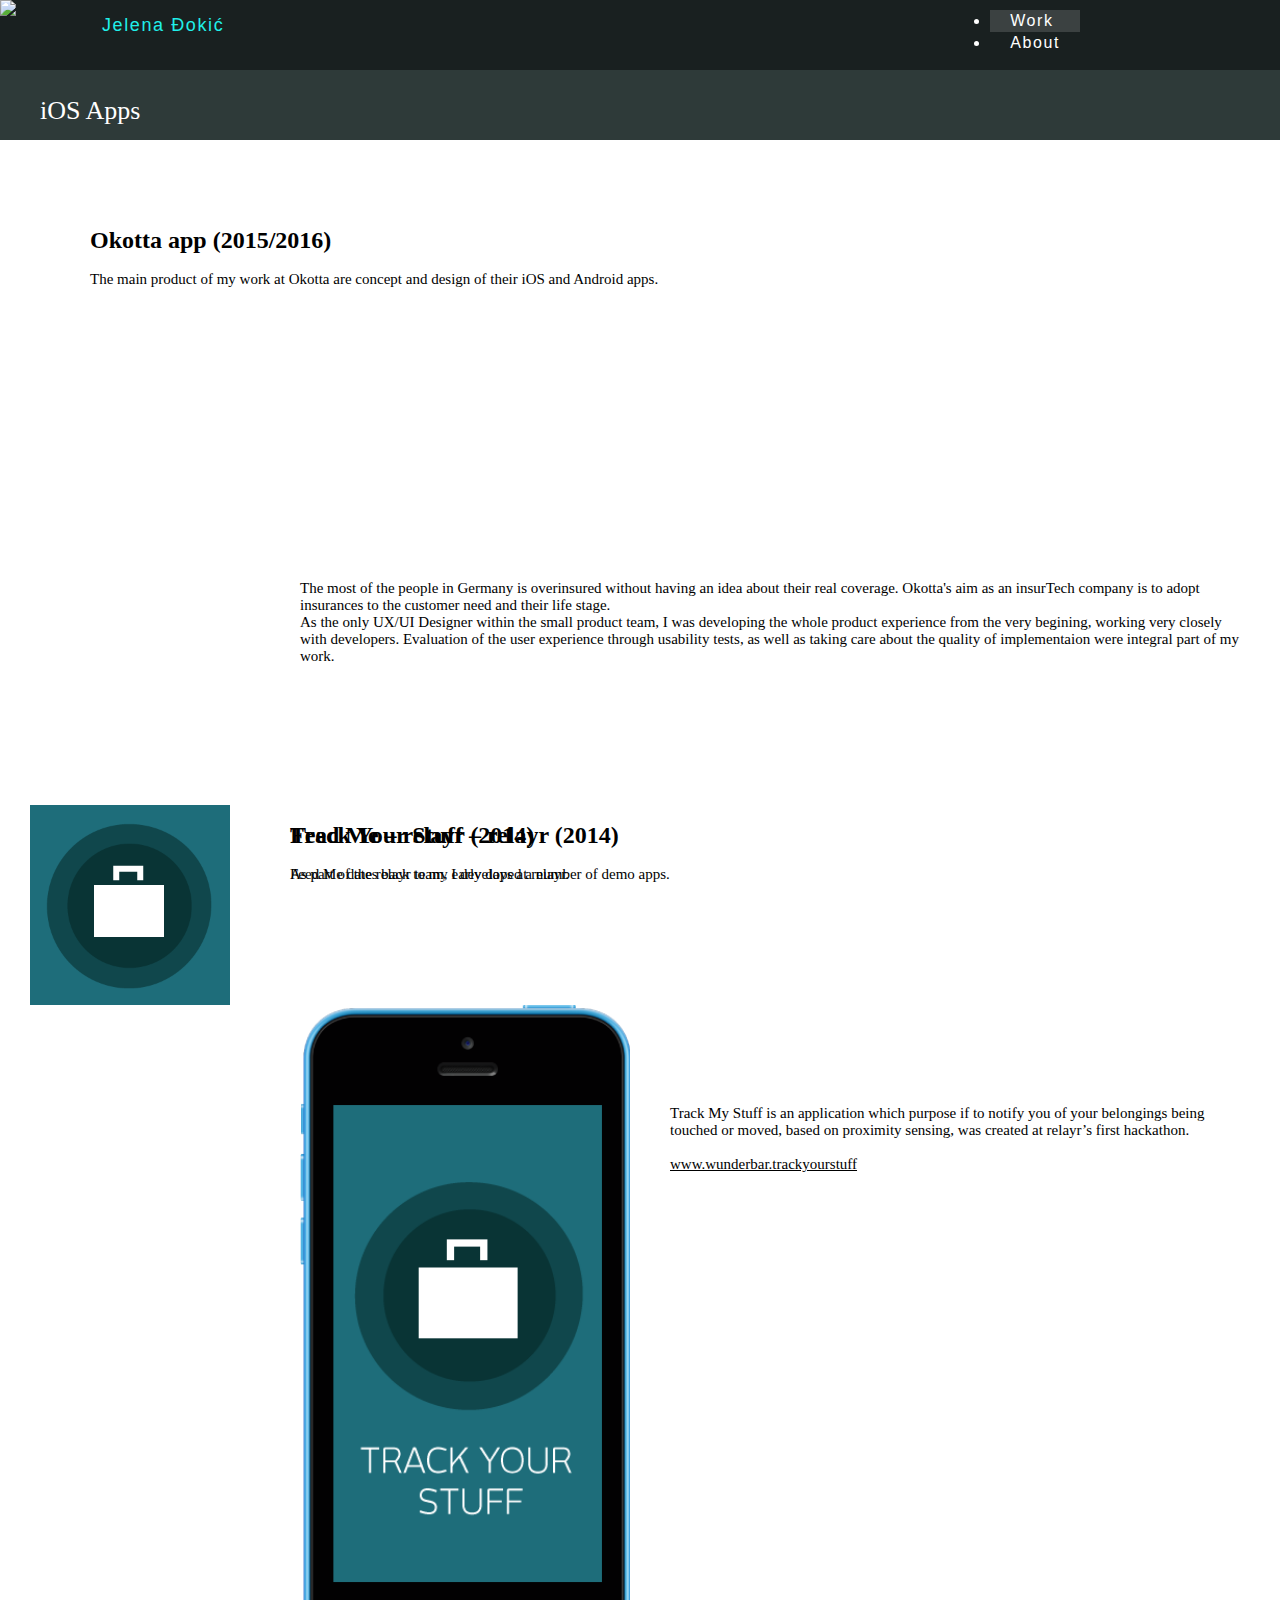
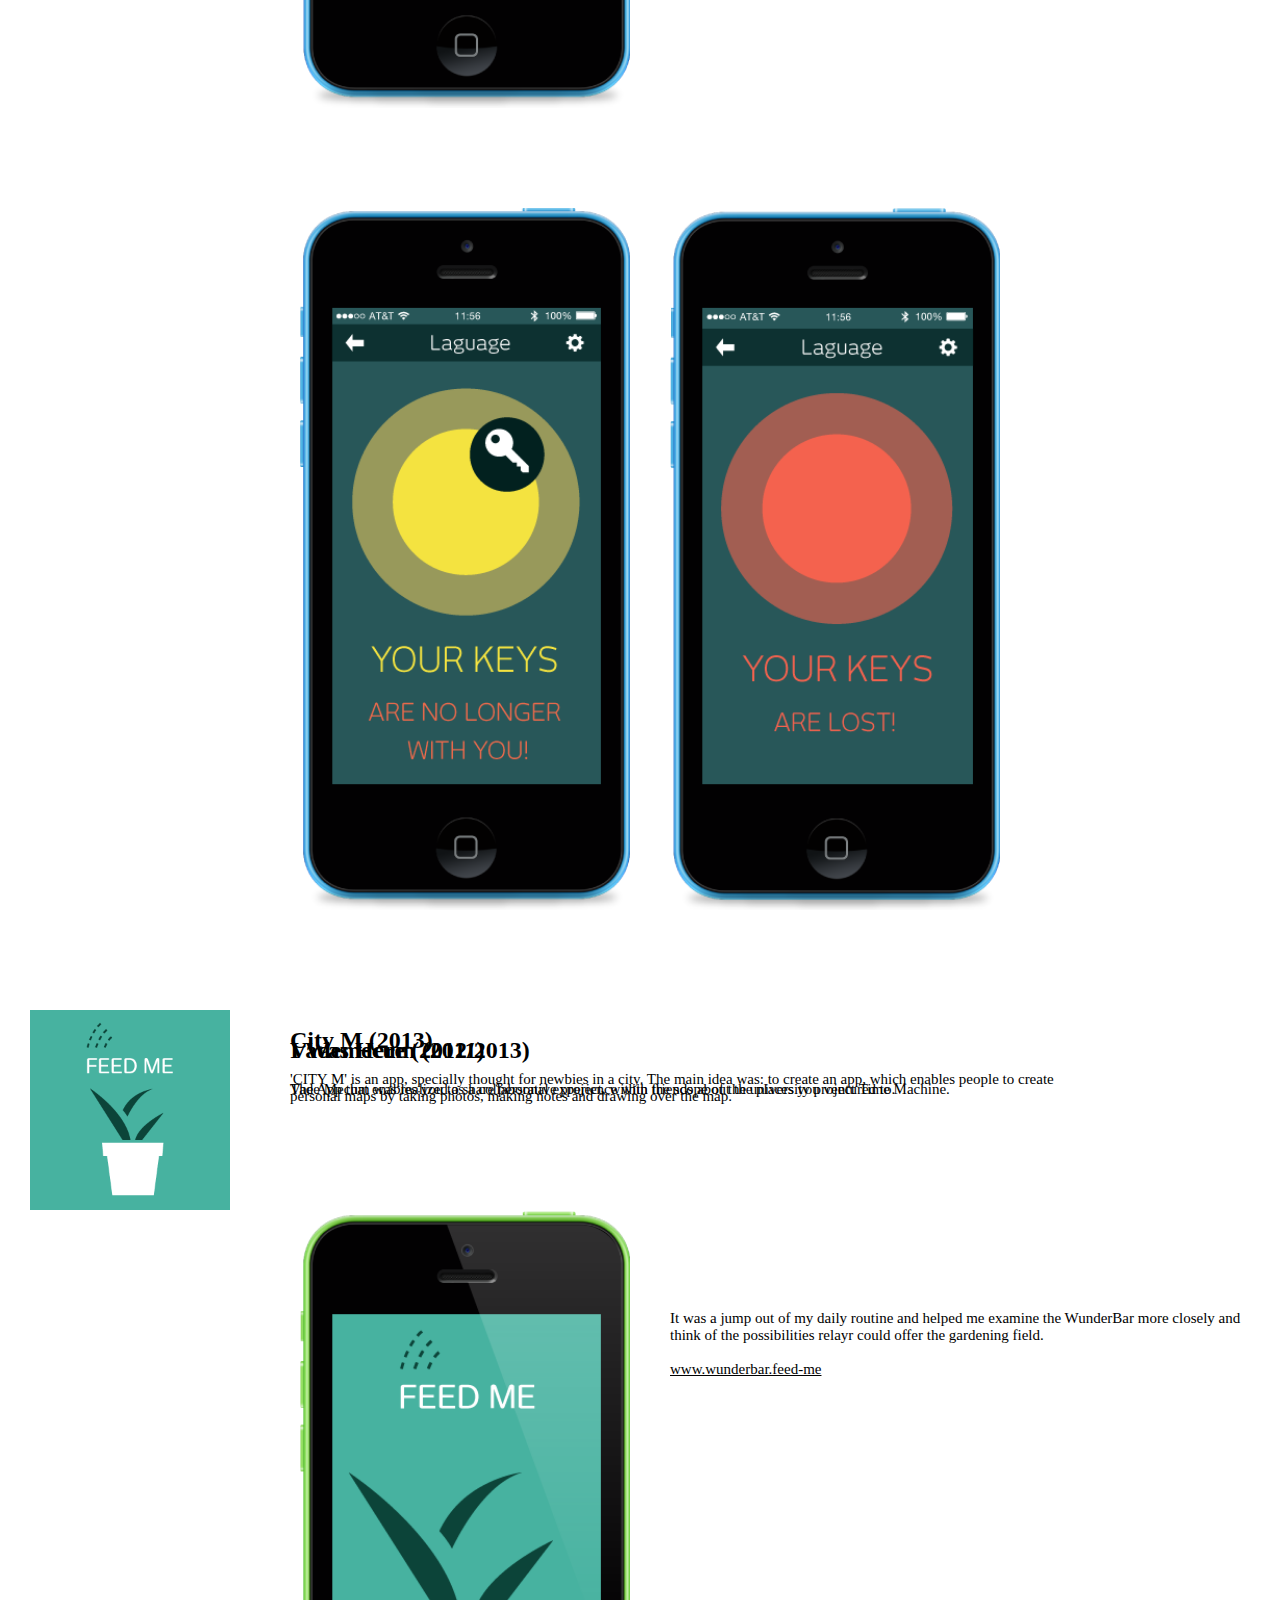
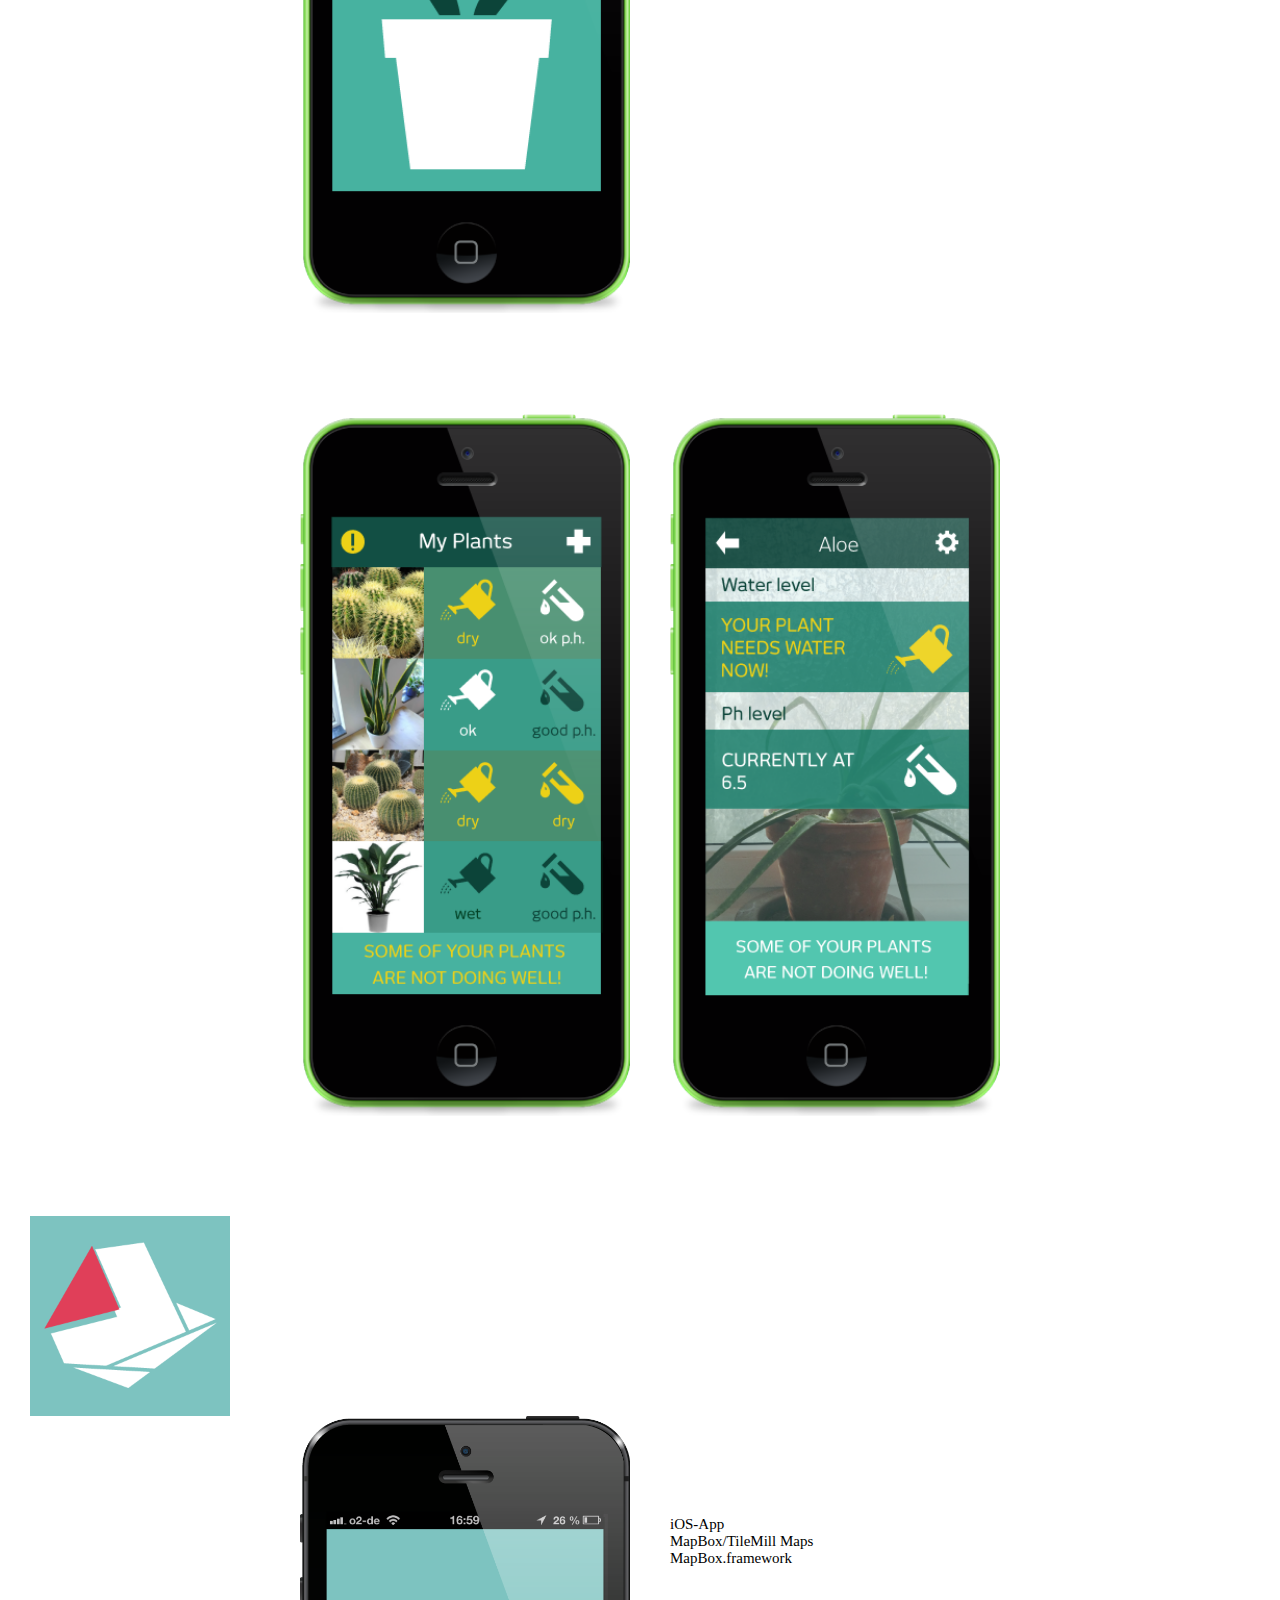
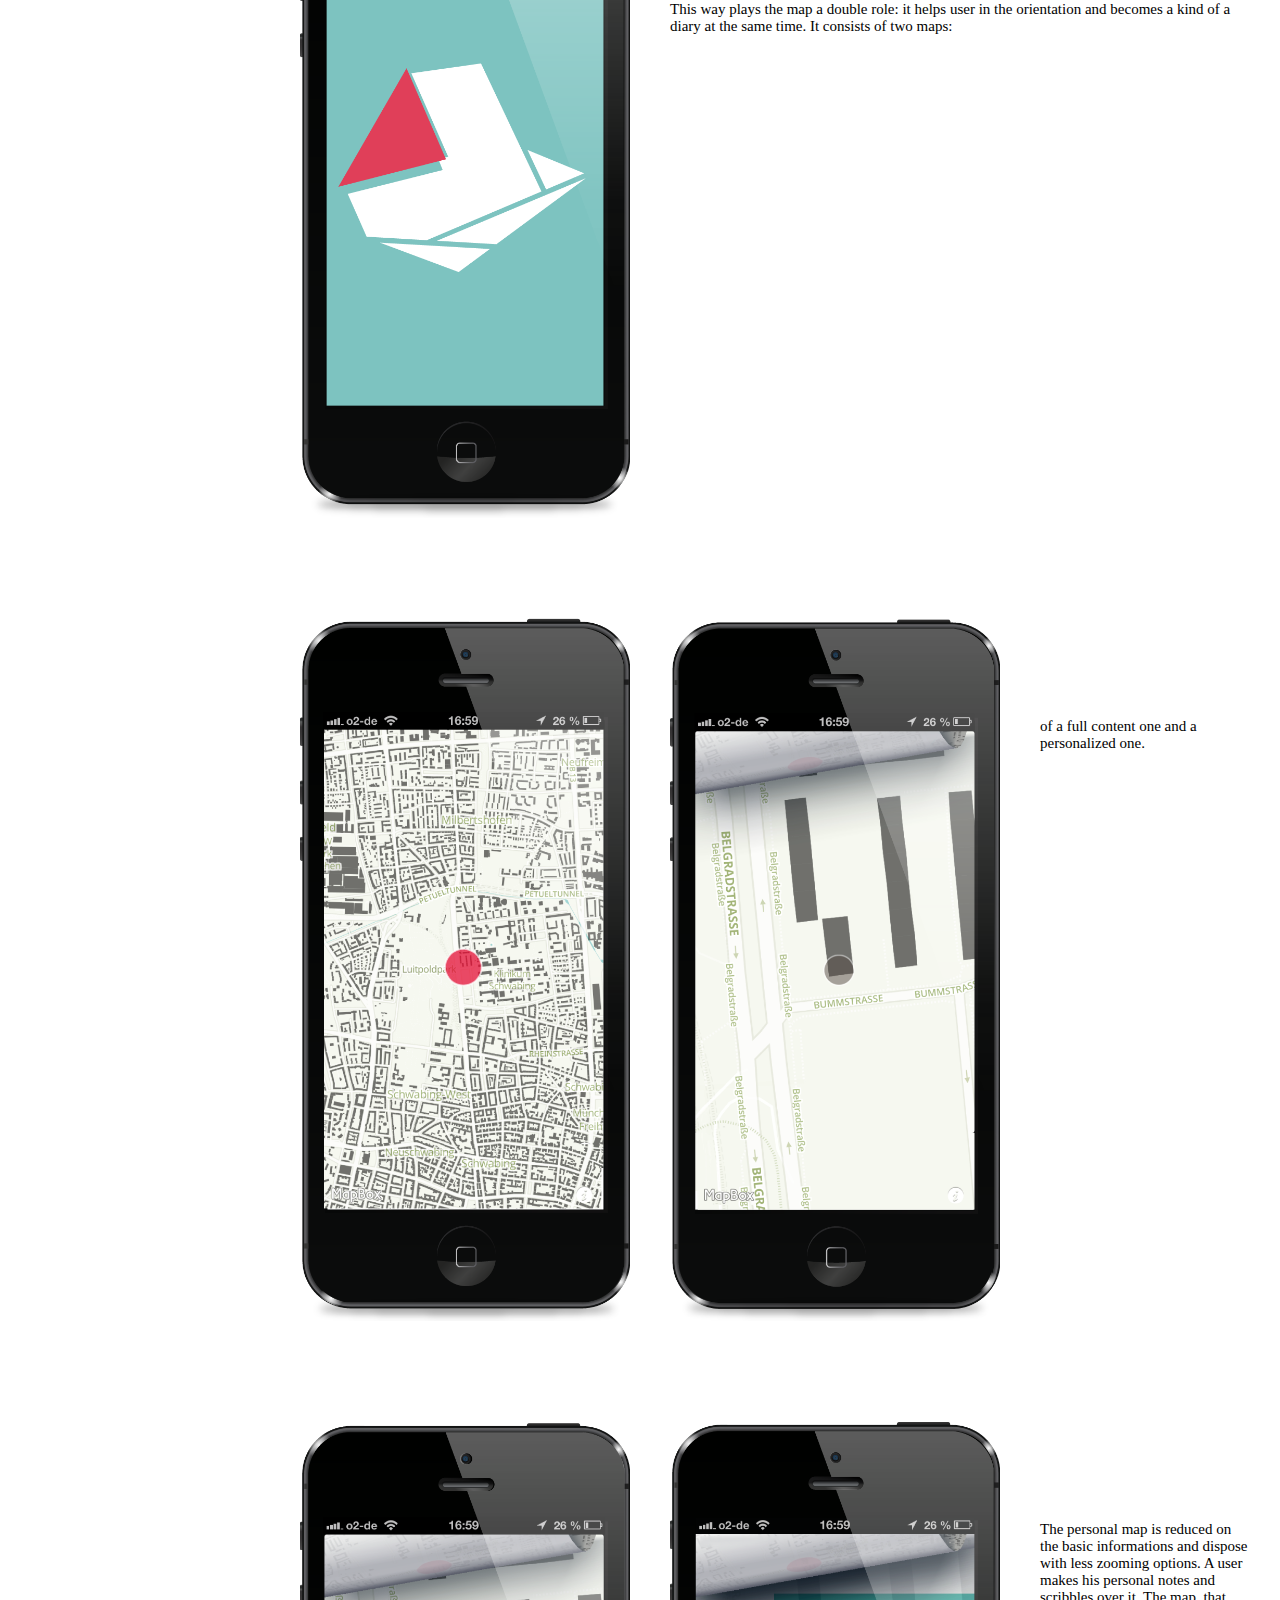
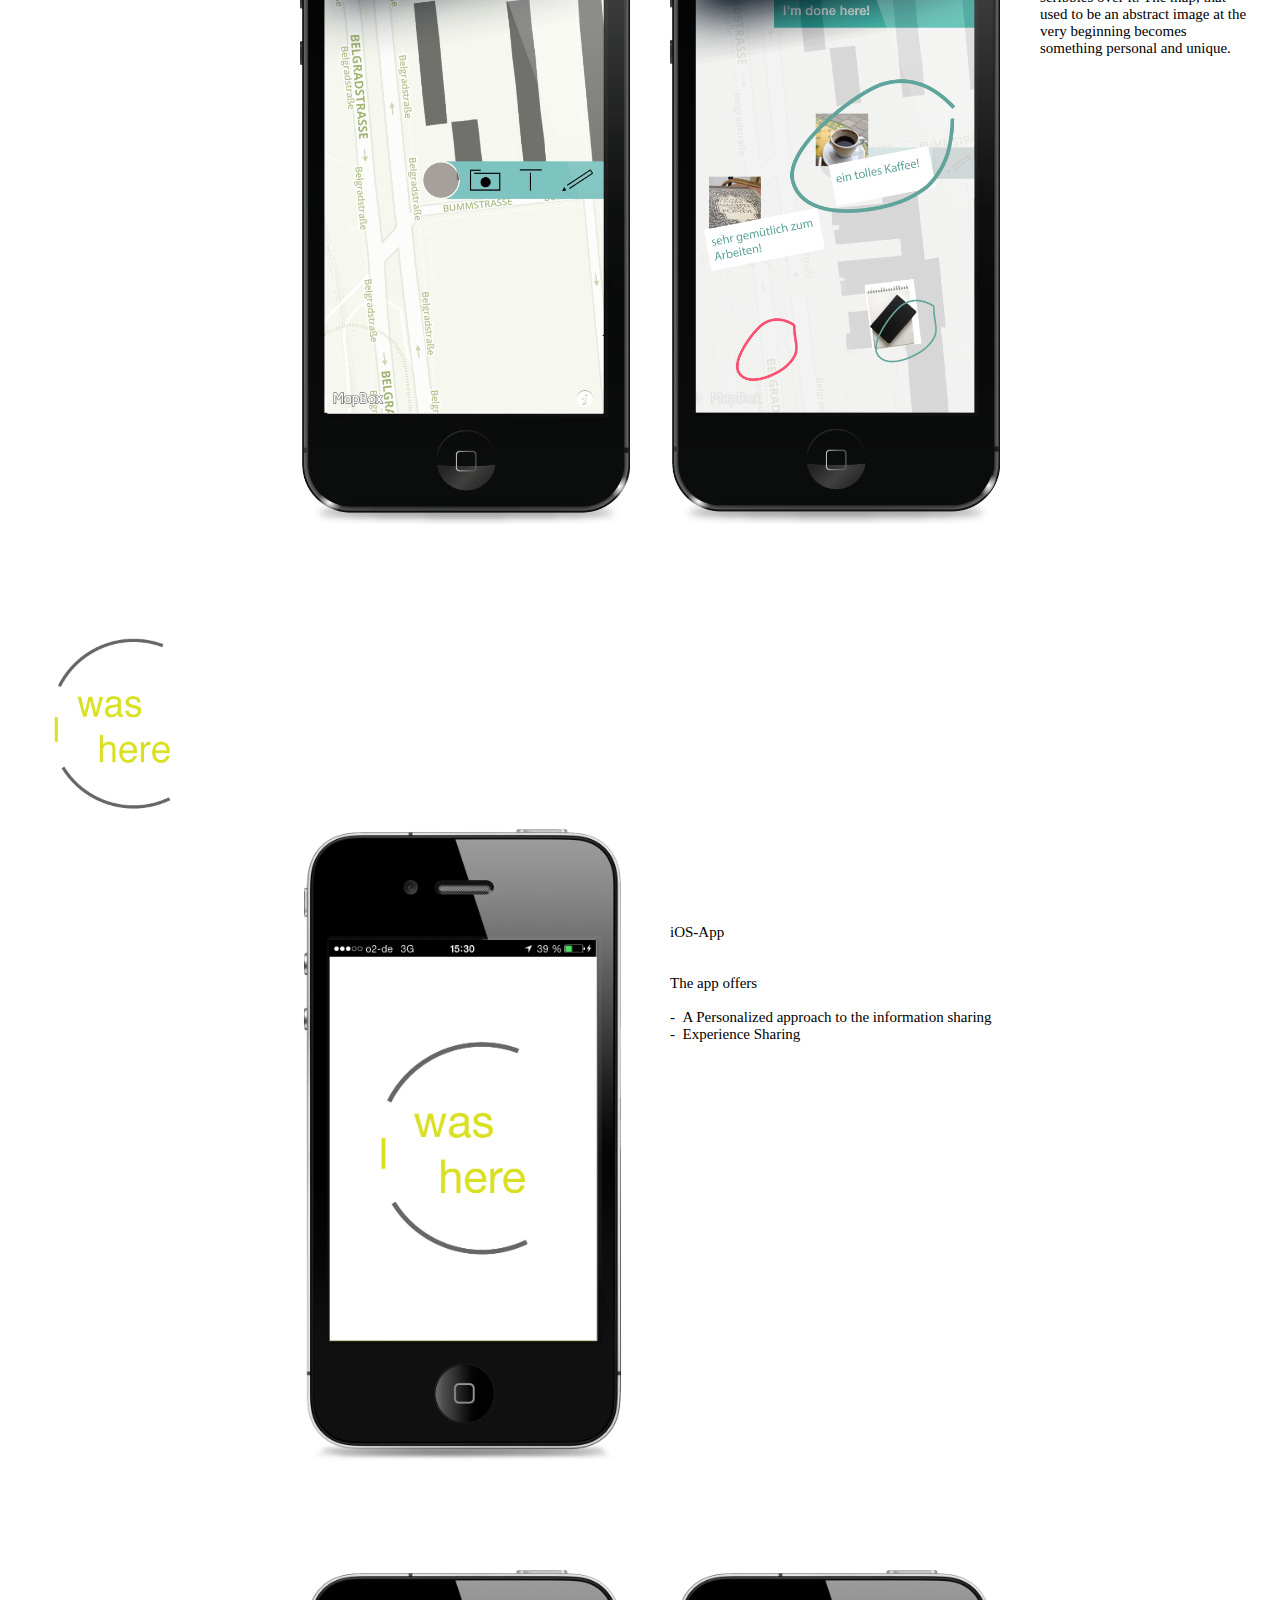
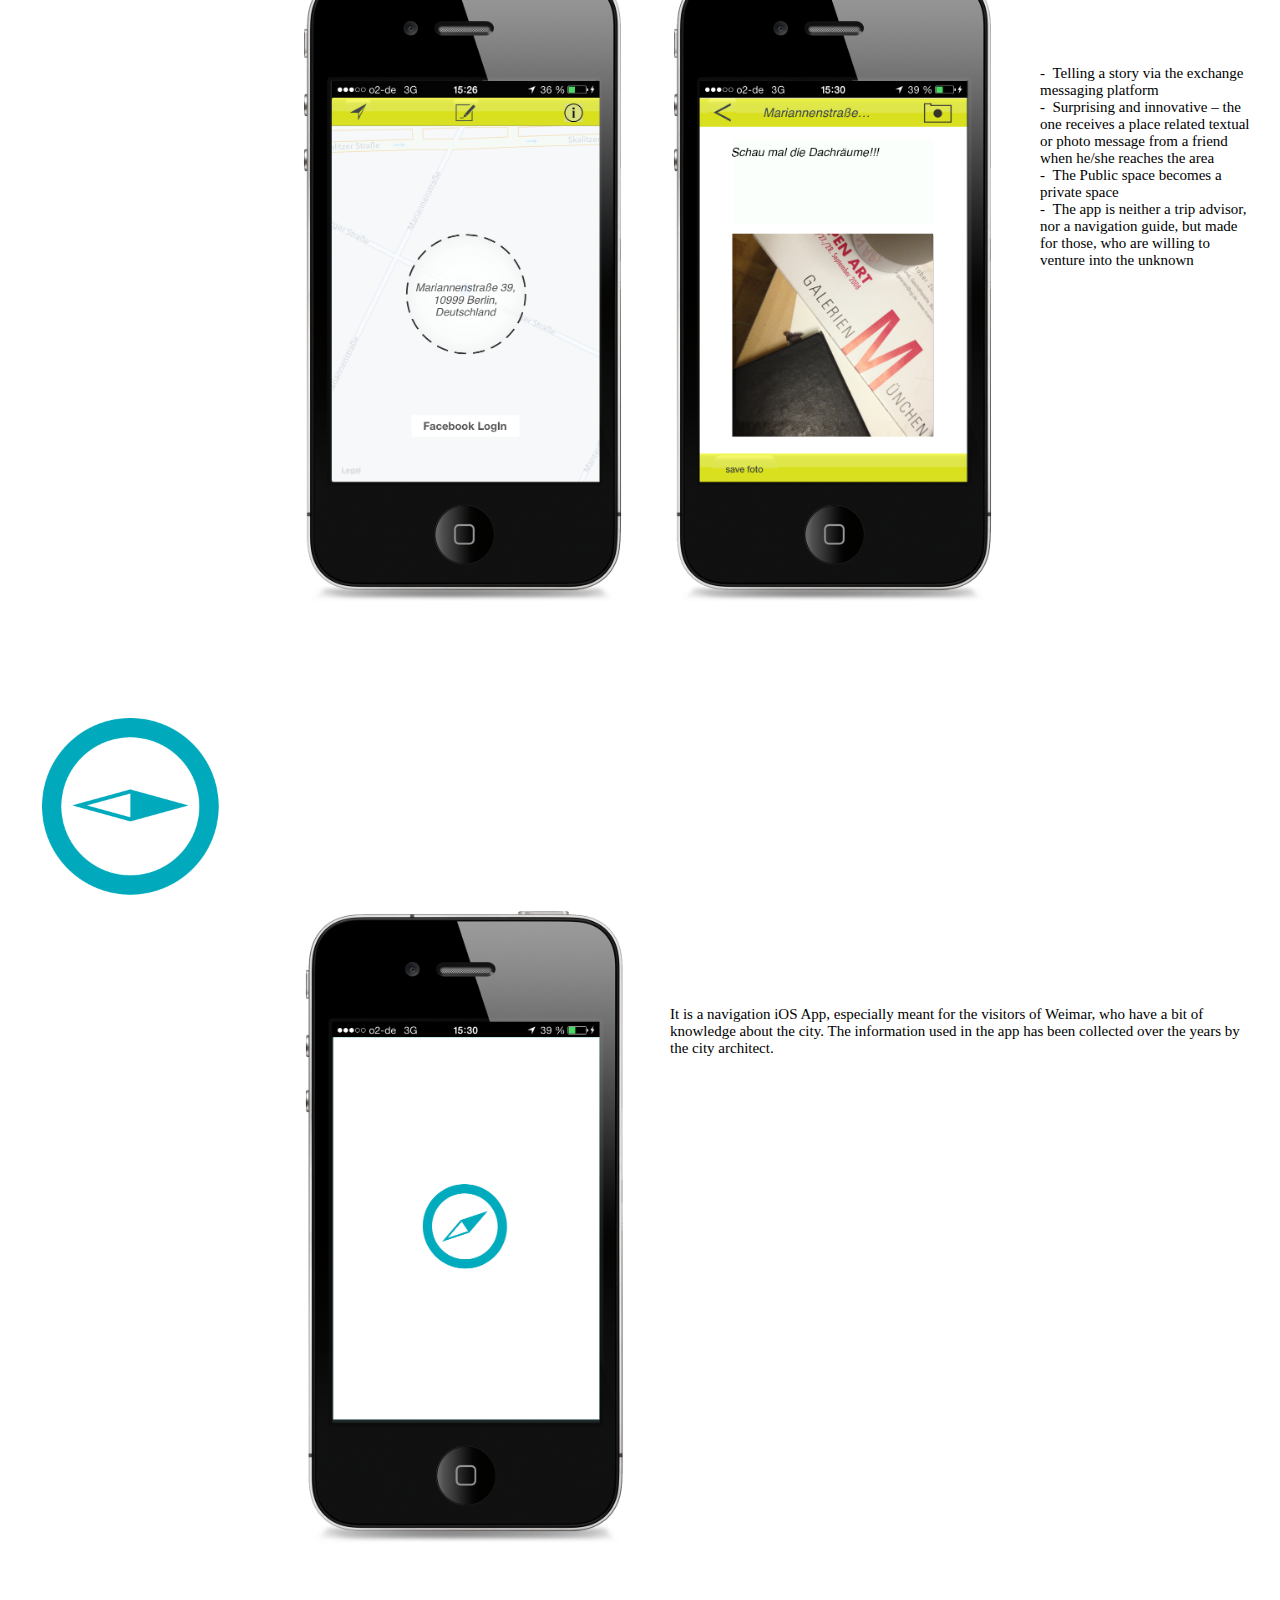
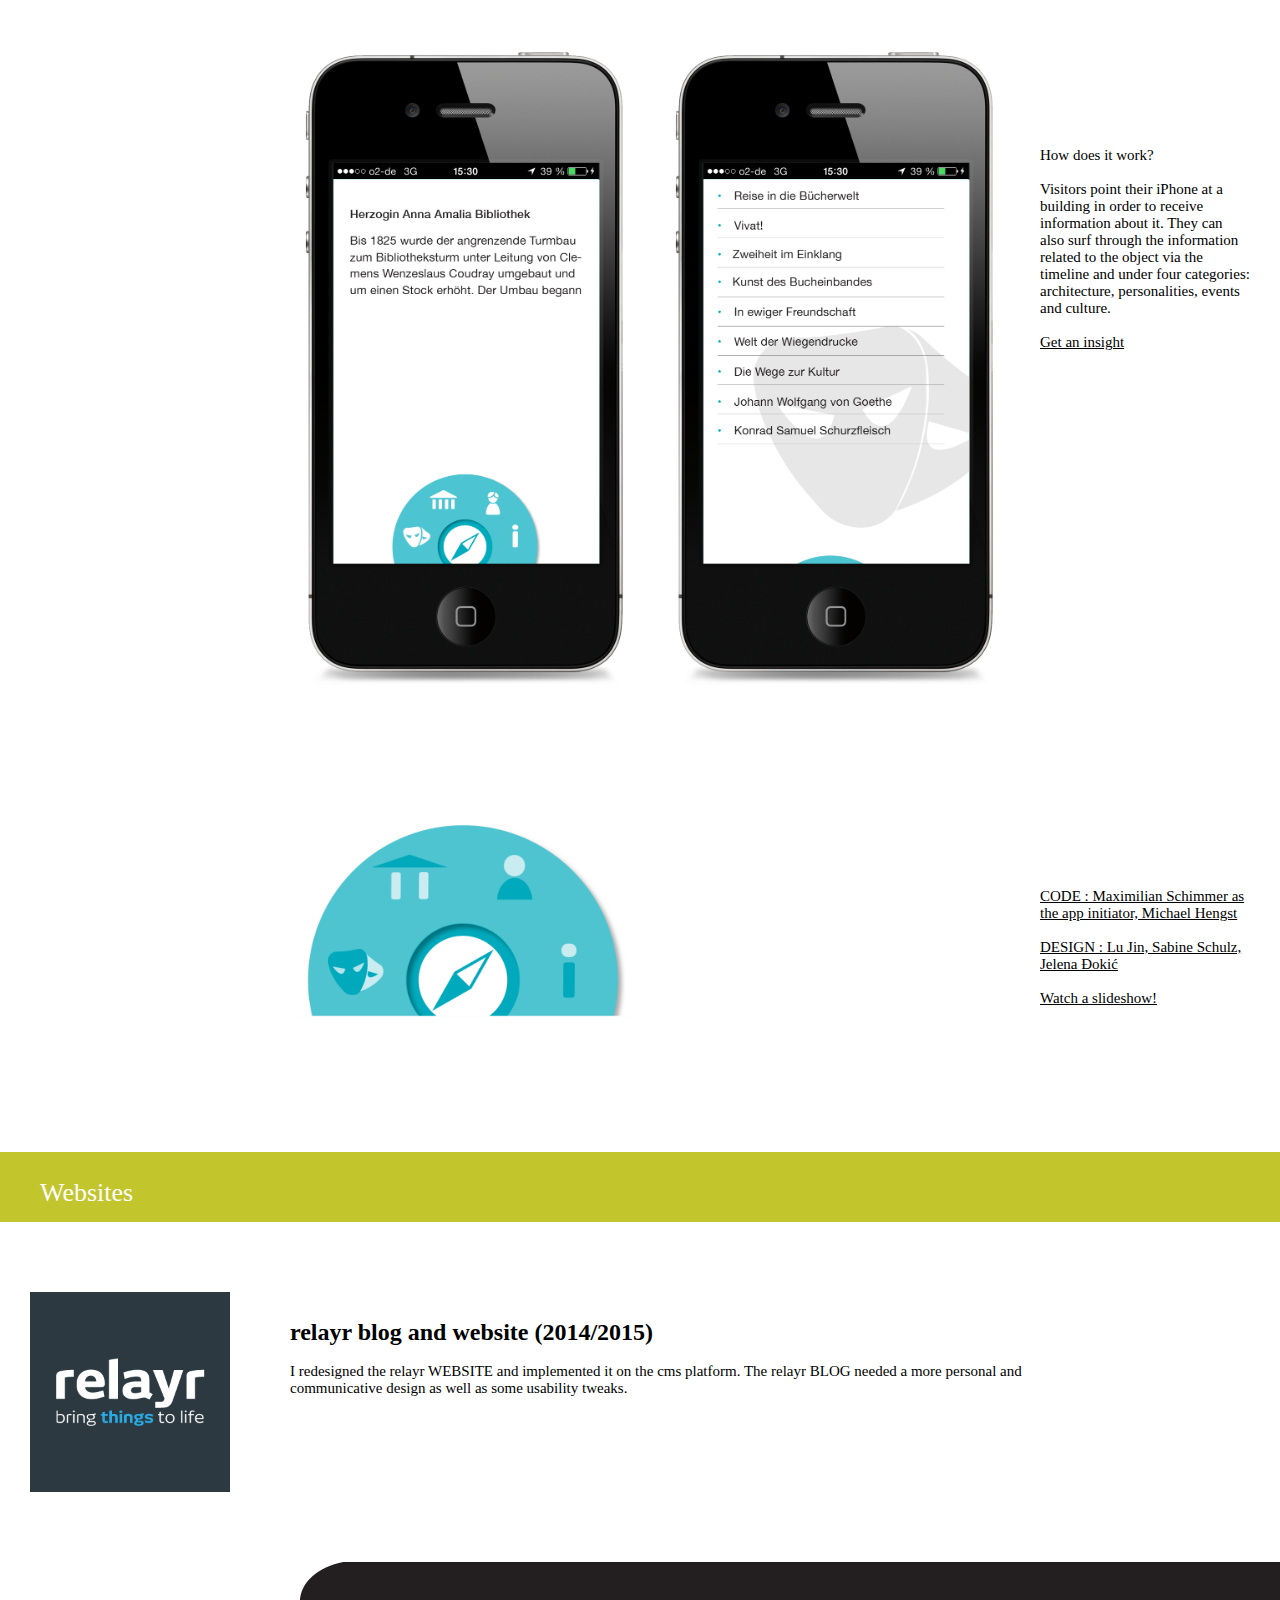
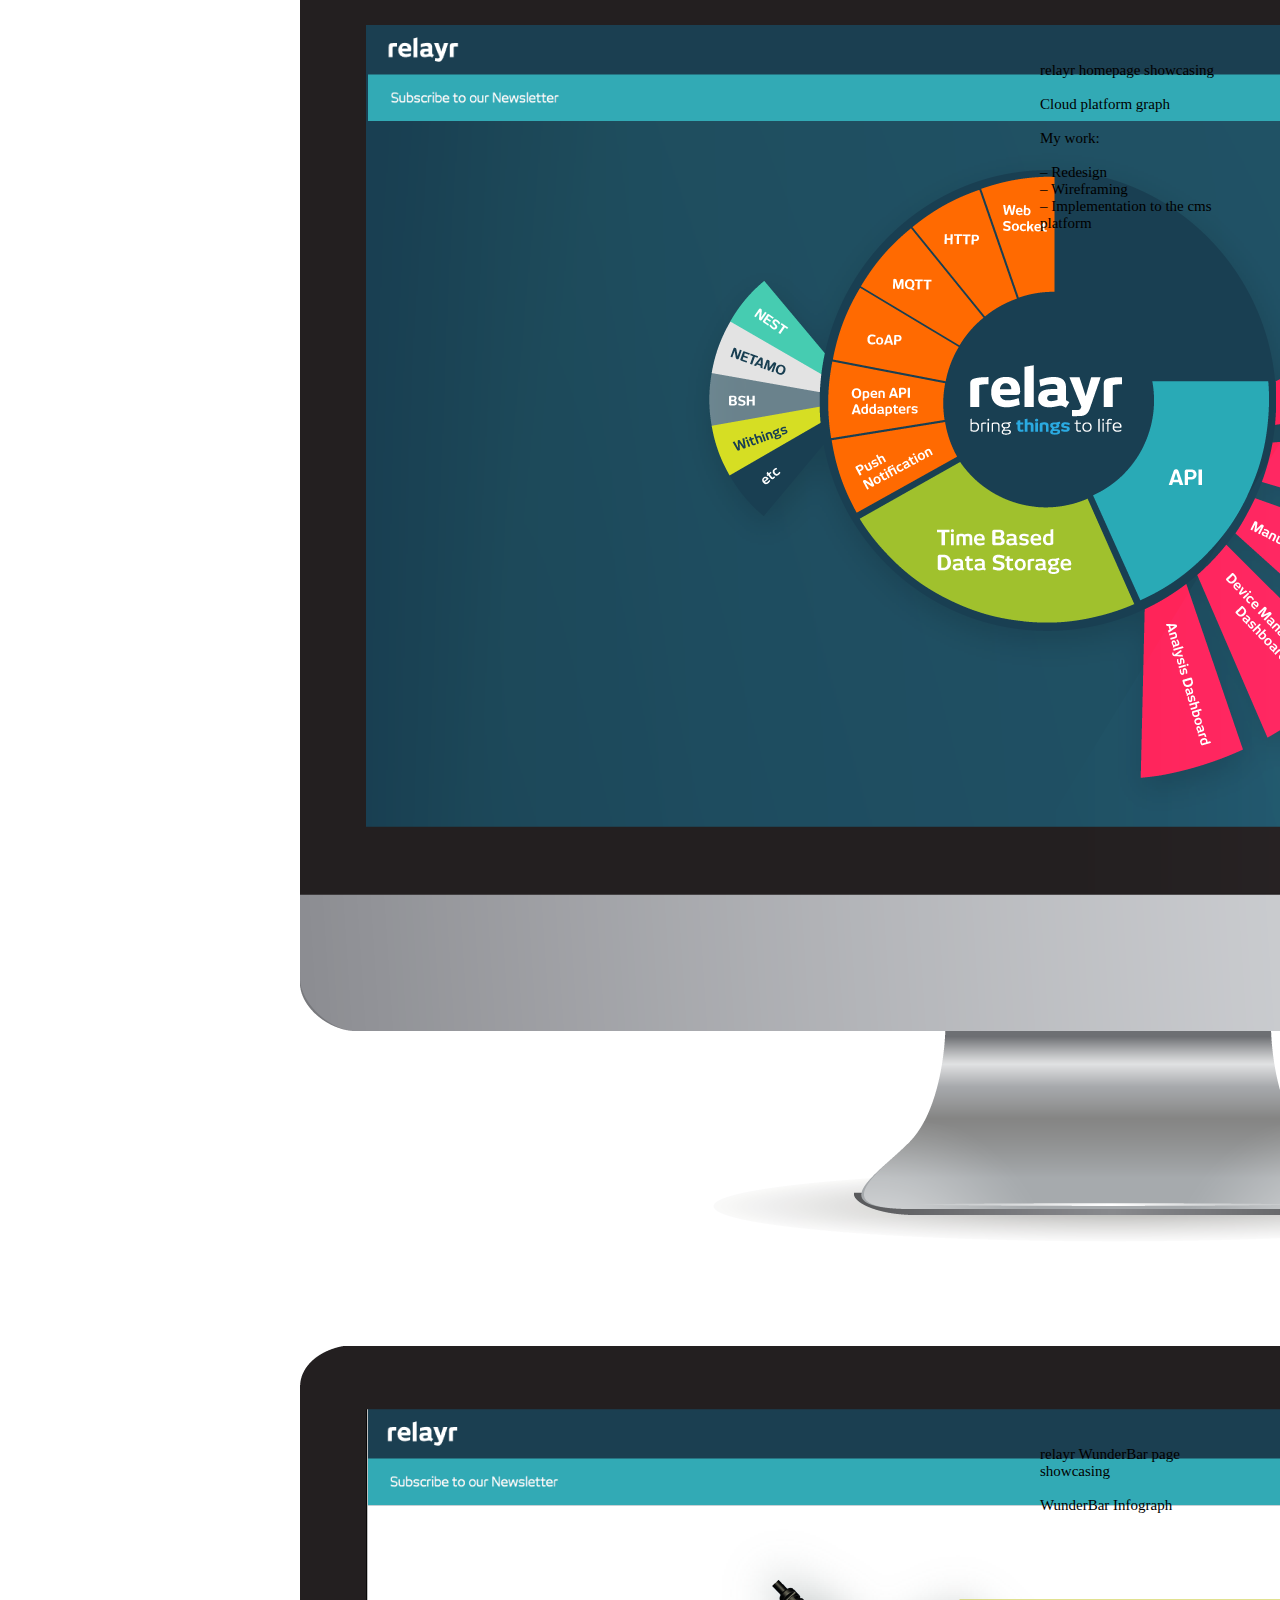
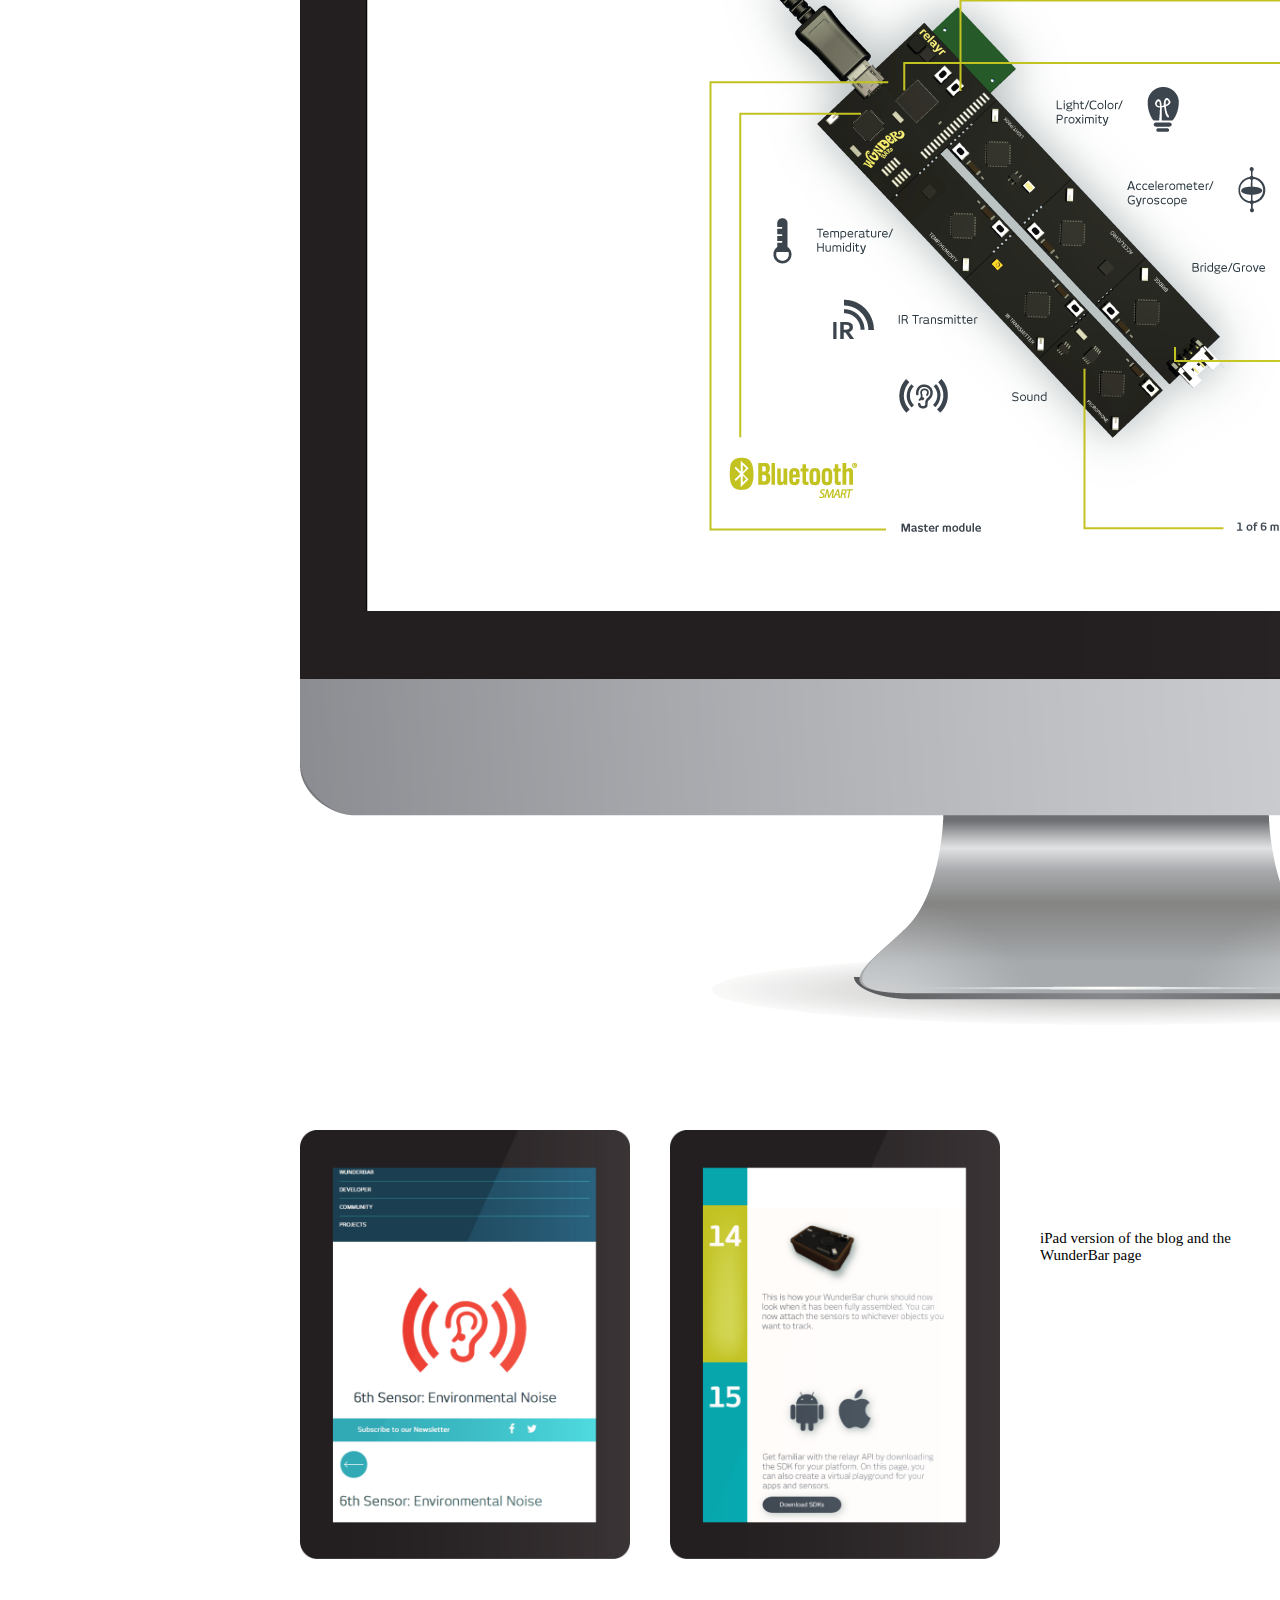
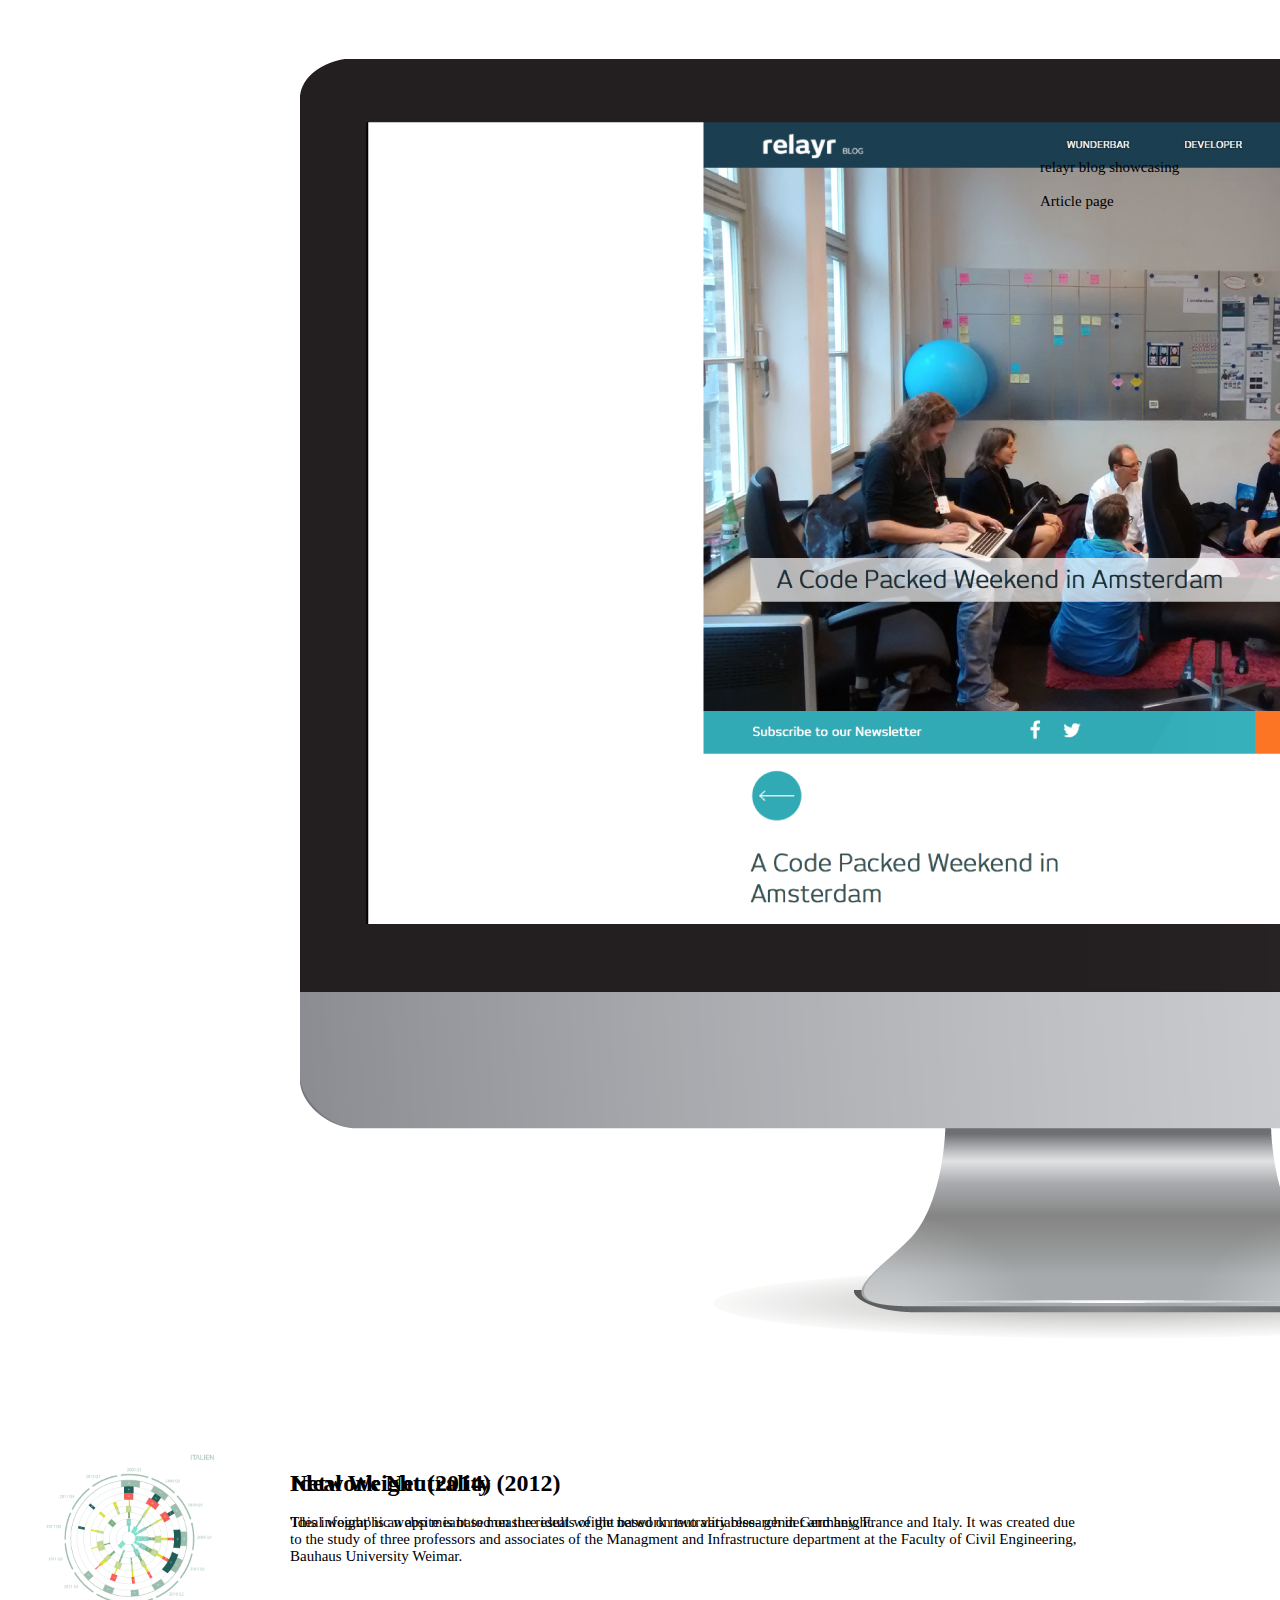
==== commit b08da70d: "Space" ====
--- a/index.html
+++ b/index.html
@@ -12,6 +12,7 @@
     <meta property="og:image" content="http://jelenadjokic.de/img/Jelena_520.png" />
     <meta property="og:image:width" content="520px" />
     <meta property="og:image:height" content="520px" />
+
 
     <!-- Le styles -->
     
@@ -72,13 +73,40 @@
       <div id="collapseOne" class="panel-collapse collapse in">
 
 
-
-        <div class="panel-group" id="accordion"><a data-toggle="collapse" data-parent="#accordion" href="#collapseSixteen">
+        <div class="panel-group" id="accordion"><a data-toggle="collapse" data-parent="#accordion" href="#collapseNineteen">
+        <div class="thumbnailSecond">
+        <img class="mainThumb" src="../../img/Okotta-guruLogo.png" alt=""></img><p class="conceptText"><br><capital class="title">Okotta app (2015/2016)</capital><br><br>The main product of my work at Okotta are concept and design of their iOS and Android apps.</p>
+      </div></a></div>
+
+      <div id="collapseNineteen" class="panel-collapse collapse">
+        <div class="collapsePart">
+
+            <div class="collapsePartFirst">
+              <div class="oneImgContainer">
+                <img class="collapsedImgLeft" src="../../img/Okotta_screen2.png" alt=""></img>
+              </div>
+              <p class="secondPart">The most of the people in Germany is overinsured without having an idea about their real coverage. Okotta's aim as an insurTech company is to adopt insurances to the customer need and their life stage. <br>As the only UX/UI Designer within the small product team, I was developing the whole product experience from the very begining, working very closely with developers. Evaluation of the user experience through usability tests, as well as taking care about the quality of implementaion were integral part of my work.</p>
+            </div>
+            <div class="spacingBottom"></div>
+
+            <div class="collapsePartFirst">
+              <div class="twoImgContainer">
+                <img class="collapsedImgLeft" src="../../img/Okotta_screen3.png" alt=""></img>
+                <img class="collapsedImgRight" src="../../img/Okotta_screen4.png" alt=""></img>
+              </div>
+            </div>
+            <div class="spacingBottom"></div>
+          </div>
+        </div>
+
+
+
+        <div class="panel-group" id="accordion"><a data-toggle="collapse" data-parent="#accordion" href="#collapseEighteen">
         <div class="thumbnailSecond">
         <img class="mainThumb" src="/img/Track-Your-Stuff_thumb.png" alt=""></img><p class="conceptText"><br><capital class="title">Track Your Stuff – relayr (2014)</capital><br><br>As part of the relayr team, I developed a number of demo apps.</p>
       </div></a></div>
 
-      <div id="collapseSixteen" class="panel-collapse collapse">
+      <div id="collapseEighteen" class="panel-collapse collapse">
         <div class="collapsePart">
 
             <div class="collapsePartFirst">
@@ -128,13 +156,13 @@
       </div>
 
 
-         <div class="panel-group" id="accordion"><a data-toggle="collapse" data-parent="#accordion" href="#collapseFive">
+         <div class="panel-group" id="accordion"><a data-toggle="collapse" data-parent="#accordion" href="#collapseSixteen">
           <div class="thumbnailSecond">
 
           <img class="mainThumb" src="/img/CityM.png" alt=""></img><p class="conceptText"><br><capital class="title">City M (2013)</capital><br><br>'CITY M' is an app, specially thought for newbies in a city. The main idea was: to create an app, which enables people to create personal maps by taking photos, making notes and drawing over the map.</p>
           </div></a></div>
 
-          <div id="collapseFive" class="panel-collapse collapse">
+          <div id="collapseSixteen" class="panel-collapse collapse">
           <div class="collapsePart">
 
             <div class="collapsePartFirst">
@@ -169,13 +197,13 @@
           </div>
 
 
-        <div class="panel-group" id="accordion"><a data-toggle="collapse" data-parent="#accordion" href="#collapseSix">    
+        <div class="panel-group" id="accordion"><a data-toggle="collapse" data-parent="#accordion" href="#collapseFifteen">    
         
         <div class="thumbnailSecond">
           <img class="mainThumb" src="/img/IWasHere_wp.png" alt=""></img><p class="conceptText"><capital class="title"><br>I Was Here (2012/2013)</capital><br><br>The App that enables you to share personal experience with friends about the places you ventured to.</p>
             </div></a></div>
 
-            <div id="collapseSix" class="panel-collapse collapse">
+            <div id="collapseFifteen" class="panel-collapse collapse">
 
             <div class="collapsePart">
 
@@ -198,14 +226,14 @@
         </div>
 
 
-        <div class="panel-group" id="accordion"><a data-toggle="collapse" data-parent="#accordion" href="#collapseEighteen">    
+        <div class="panel-group" id="accordion"><a data-toggle="collapse" data-parent="#accordion" href="#collapseFourteen">    
         
         <div class="thumbnailSecond">
 
               <img class="mainThumb" src="/img/Vademecum_logo.png" alt=""></img><p class="conceptText"><capital class="title"><br>Vademecum (2011)</capital><br><br>Vade Mecum was realized as a collaborative project, within the scope of the university project Time Machine.</p>
             </div></a></div>
 
-            <div id="collapseEighteen" class="panel-collapse collapse">
+            <div id="collapseFourteen" class="panel-collapse collapse">
 
             <div class="collapsePart">
 
@@ -223,7 +251,7 @@
               <img class="collapsedImgLeft" src="/img/Vademecum_screen2.png" alt=""></img>
               <img class="collapsedImgRight" src="/img/Vademecum_screen3.png" alt=""></img>
            </div>
-              <p class="secondPartTwo"><b>How does it work?</b><br><br>Visitors point their iPhone at a building in order to receive information about it. They can also surf through the information related to the object via the timeline and under four categories: architecture, personalities, events and culture.<br><br><b>Get an insight</b><a href="https://www.uni-weimar.de/de/universitaet/profil/veranstaltungen/veranstaltungen-2012/summaery2012/summaery2012-in-progress/vademecum/"></p>
+              <p class="secondPartTwo"><b>How does it work?</b><br><br>Visitors point their iPhone at a building in order to receive information about it. They can also surf through the information related to the object via the timeline and under four categories: architecture, personalities, events and culture.<br><br><a href="https://www.uni-weimar.de/de/universitaet/profil/veranstaltungen/veranstaltungen-2012/summaery2012/summaery2012-in-progress/vademecum/" target="_blank"><b>Get an insight</b></p>
            </div>
            <div class="spacingBottom"></div>
 
@@ -252,13 +280,13 @@
         <div class="row">
           <div id="collapseTwo" class="panel-collapse collapse in">
 
-            <div class="panel-group" id="accordion"><a data-toggle="collapse" data-parent="#accordion" href="#collapseSeven">
+            <div class="panel-group" id="accordion"><a data-toggle="collapse" data-parent="#accordion" href="#collapseThirteen">
 
               <div class="thumbnailSecond">
                 <img class="mainThumb" src="/img/logo_site.png" alt=""></img><p class="conceptText"><capital class="title"><br>relayr blog and website (2014/2015)</capital><br><br>I redesigned the <b>relayr</b> WEBSITE and implemented it on the cms platform. The <b>relayr</b> BLOG needed a more personal and communicative design as well as some usability tweaks.</p>
                </div></a></div>
 
-               <div id="collapseSeven" class="panel-collapse collapse">
+               <div id="collapseThirteen" class="panel-collapse collapse">
 
             <div class="collapsePart">
 
@@ -298,13 +326,13 @@
           </div>
         </div>
 
-              <div class="panel-group" id="accordion"><a data-toggle="collapse" data-parent="#accordion" href="#collapseEight">
+              <div class="panel-group" id="accordion"><a data-toggle="collapse" data-parent="#accordion" href="#collapseTwelve">
                 <div class="thumbnailSecond">
               
                 <img class="mainThumb" src="/img/Italien-die-ganze-Statistik.png" alt=""></img><p class="conceptText"><capital class="title"><br>Network Neutrality (2012)</capital><br><br>This infographic website is based on the results of the network neutrality research in Germany, France and Italy. It was created due to the study of three professors and associates of the Managment and Infrastructure department at the Faculty of Civil Engineering, Bauhaus University Weimar.</p>
               </div></a></div>
 
-              <div id="collapseEight" class="panel-collapse collapse">
+              <div id="collapseTwelve" class="panel-collapse collapse">
 
             <div class="collapsePart">
               <div class="collapsePartFirst">
@@ -326,13 +354,13 @@
           </div>
         </div>
 
-         <div class="panel-group" id="accordion"><a data-toggle="collapse" data-parent="#accordion" href="#collapseFifteen">
+         <div class="panel-group" id="accordion"><a data-toggle="collapse" data-parent="#accordion" href="#collapseEleven">
                 <div class="thumbnailSecond">
               
                 <img class="mainThumb" src="/img/Ideal-Weight-Design.png" alt=""></img><p class="conceptText"><capital class="title"><br>Ideal Weight (2014)</capital><br><br>'Ideal weight' is an app meant to measure ideal weight based on two variables- gender and height.</p>
               </div></a></div>
 
-              <div id="collapseFifteen" class="panel-collapse collapse">
+              <div id="collapseEleven" class="panel-collapse collapse">
 
             <div class="collapsePart">
 
@@ -361,13 +389,13 @@
       <div id="collapseThree" class="panel-collapse collapse in">
 
 
-       <div class="panel-group" id="accordion"><a data-toggle="collapse" data-parent="#accordion" href="#collapseNine">
+       <div class="panel-group" id="accordion"><a data-toggle="collapse" data-parent="#accordion" href="#collapseTen">
         <div class="thumbnailSecond">
 
         <img class="mainThumb" src="/img/Freundeskreis.png" alt=""></img><p class="conceptText" ><capital class="title"><br>Freundeskreis (2011/2012)</capital><br><br>'Der Freundeskreis' - the friend circle represents a visualisation of daily 'Facebook's'-inbox. The essential idea was related to the term friendship, the way it is perceived both in real life and on Facebook.</p>
       </div></a></div>
 
-      <div id="collapseNine" class="panel-collapse collapse">
+      <div id="collapseTen" class="panel-collapse collapse">
 
             <div class="collapsePart">
               <div class="collapsePartFirst">
@@ -390,13 +418,13 @@
         </div>
 
 
-      <div class="panel-group" id="accordion"><a data-toggle="collapse" data-parent="#accordion" href="#collapseTen">
+      <div class="panel-group" id="accordion"><a data-toggle="collapse" data-parent="#accordion" href="#collapseNine">
         <div class="thumbnailSecond">
 
         <img class="mainThumb" src="/img/ProcessingSketch.png" alt=""></img><p class="conceptText" ><capital class="title"><br>Nike (2012)</capital><br><br>A generative drawing created in 'Processing'.</p>
       </div></a></div>
 
-      <div id="collapseTen" class="panel-collapse collapse">
+      <div id="collapseNine" class="panel-collapse collapse">
         <div class="collapsePart">
 
           <div class="collapsePartFirst">
@@ -423,13 +451,13 @@
 
     <div id="collapseFour" class="panel-collapse collapse in">
 
-     <div class="panel-group" id="accordion"><a data-toggle="collapse" data-parent="#accordion" href="#collapseEleven">
+     <div class="panel-group" id="accordion"><a data-toggle="collapse" data-parent="#accordion" href="#collapseEight">
         <div class="thumbnailSecond">
 
       <img img class="mainThumb" src="/img/RTFM.png" alt=""></img><p class="conceptText" ><capital class="title"><br>Read the Fucking Manuals! (2011)</capital class="title"><br><br>'Read The Fucking Manuals!' - interactive audio-video tutorial, through which spectator could learn the main steps of the participant in Slet, the national spectacle of communist Yugoslavia.</p>
     </div></a></div>
 
-    <div id="collapseEleven" class="panel-collapse collapse">
+    <div id="collapseEight" class="panel-collapse collapse">
       <div class="collapsePart">
 
         <div class="collapsePartFirst">
@@ -453,13 +481,13 @@
         </div>
 
 
-     <div class="panel-group" id="accordion"><a data-toggle="collapse" data-parent="#accordion" href="#collapseTwelve">
+     <div class="panel-group" id="accordion"><a data-toggle="collapse" data-parent="#accordion" href="#collapseSeven">
         <div class="thumbnailSecond">
 
       <img class="mainThumb" src="/img/nirgendwo_thumb.png" alt=""><p class="conceptText"><capital class="title"><br>Nirgendwo ist es so schön wie zu Hause (2010)</capital><br><br>'There Is No Place Like Home' There is no place like home was an audio-visual installation, realized as part of the Europaplatz, Highnoon project, which took place during September 2010, in the emigrant settlement of Stuttgart, called Fasanenhof.</p>
     </div></a></div>
 
-    <div id="collapseTwelve" class="panel-collapse collapse">
+    <div id="collapseSeven" class="panel-collapse collapse">
       <div class="collapsePart">
 
         <div class="collapsePartFirst">
@@ -474,14 +502,14 @@
         </div>
 
    
-     <div class="panel-group" id="accordion"><a data-toggle="collapse" data-parent="#accordion" href="#collapseThirteen">
+     <div class="panel-group" id="accordion"><a data-toggle="collapse" data-parent="#accordion" href="#collapseSix">
         <div class="thumbnailSecond">
 
       <img img class="mainThumb" src="/img/Modulation.png" alt=""><p class="conceptText"><capital class="title"><br>Modulation (2009/2010)</capital><br><br>'Modulation' was an interactive installation, to do with socially accepted behavior.</p>
     </div></a></div>
 
 
-    <div id="collapseThirteen" class="panel-collapse collapse">
+    <div id="collapseSix" class="panel-collapse collapse">
 
       <div class="collapsePart">
         <div class="collapsePartFirst">
@@ -511,8 +539,11 @@
           </li>
       </ul>
 
-     <p class="footerText">JelenaĐokić©2015 <a class="footer" href="mailto:jelenadjokic@icloud.com">jelenadjokic@icloud.com</a><br>Boppstr.2, 10967 Berlin</p>
+     <p class="footerText">Jelena Đokić © 2015, <a class="footer" href="mailto:jelenadjokic@icloud.com">jelenadjokic@icloud.com</a><br>Boppstr. 2, 10967 Berlin</p>
    </div>
+  
+
+     
 
 
 
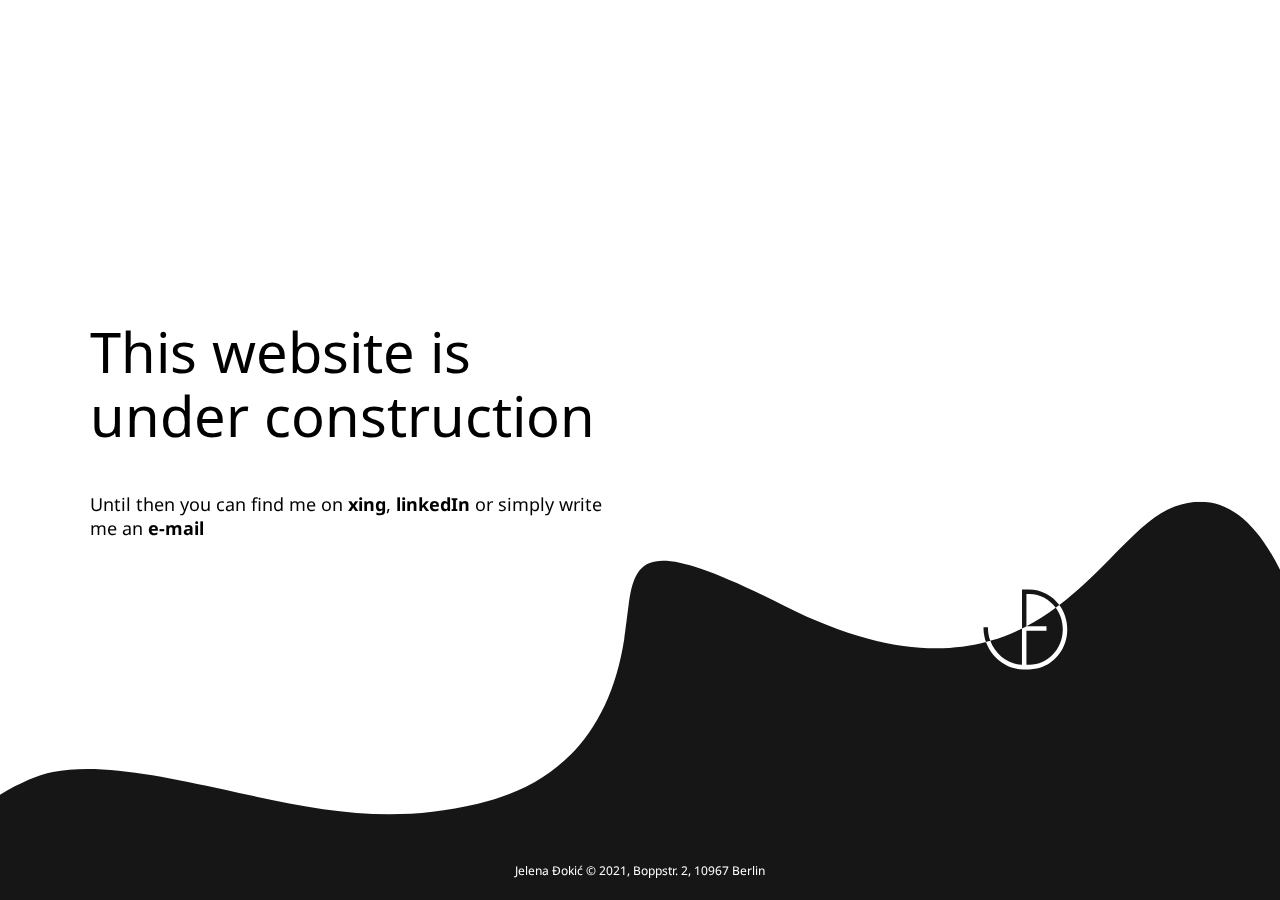
==== commit 8bdd85b4: "Website in construction" ====
--- a/index.html
+++ b/index.html
@@ -1,572 +1,257 @@
 <!DOCTYPE html>
-<html lang="en">
+<html>
   <head>
+    <title>Jelena Đokić</title>
+    <base href="/">
     <meta charset="utf-8">
-    <title>Jelena Đokić</title>
-    <meta name="viewport" content="width=device-width, initial-scale=1, maximum-scale=1, user-scalable=yes">
+    <meta name="viewport" content="width=device-width, initial-scale=1">
     <meta name="description" content="This is the portfolio website of Jelena Đokić an UI/UX Designer. You can get here a complete overview of her work.">
     <meta name="author" content="Jelena Đokić">
-
-    <meta property="og:title" content="Jelena Đokić's portfolio website" />
-    <meta property="og:description" content="This is the portfolio website of Jelena Đokić an UI/UX Designer. You can get here a complete overview of her work." />
-    <meta property="og:image" content="http://jelenadjokic.de/img/Jelena_520.png" />
-    <meta property="og:image:width" content="520px" />
-    <meta property="og:image:height" content="520px" />
-
-
-    <!-- Le styles -->
-    
+    <meta property="og:title" content="Jelena Đokić's portfolio website">
+    <meta property="og:description" content="This is the portfolio website of Jelena Đokić an UI/UX Designer. You can get here a complete overview of her work.">
+    <meta property="og:image" content="http://jelenadjokic.de/img/Jelena_520.png">
+    <meta property="og:image:width" content="520px">
+    <meta property="og:image:height" content="520px">
+    <link rel="shortcut icon" href="http://jelenadjokic.de/assets/ico/favicon_logo.ico">
     <style>
-      body {
-        
-        padding-top: 60px; /* 60px to make the container go all the way to the bottom of the topbar */
-        padding-bottom: 0px;
-        background-image: url("/img/.png");
-      }
-      </style>
-
-    <link href="/assets/css/bootstrap.css" rel="stylesheet">
-    <link href="/assets/css/bootstrap-responsive.css" rel="stylesheet" media="screen">
-    <link href="/assets/css/myPageStyle.css" rel="stylesheet" media="all">
-
-
-
-    <!-- HTML5 shim, for IE6-8 support of HTML5 elements -->
-    <!--[if lt IE 9]>
-      <script src="//assets/js/html5shiv.js"></script>
-    <![endif]-->
-
-    <!-- Fav icons -->
-
-  <link rel="shortcut icon" href="/assets/ico/favicon_logo.ico">
+      @import url('https://fonts.googleapis.com/css2?family=Noto+Sans:wght@400;700&display=swap');
+
+      *,
+      *:visited {
+        margin: 0;
+        padding: 0;
+        line-height: 0;
+        box-sizing: border-box;
+        text-decoration: none;
+      }
+
+      html, body {
+        width: 100%;
+        height: 100%;
+        overflow: hidden;
+      }
+
+      .text-container {
+        position: fixed;
+        bottom: 40vh;
+        left: 7vw;
+        width: 75vw;
+      }
+
+      .text,
+      .text:visited {
+        font-family: 'Noto Sans', sans-serif;
+        font-weight: 400;
+        color: #000;
+      }
+
+      .text-head {
+        margin-bottom: 24px;
+        font-size: 36px;
+        line-height: 44px;
+      }
+
+      .text-body {
+        font-size: 14px;
+        line-height: 20px;
+      }
+
+      .text-highlight {
+        font-weight: 700;
+      }
+
+      .text-marginalia {
+        position: fixed;
+        bottom: 20px;
+        left: 7vw;
+        z-index: 1;
+        width: 86vw;
+        font-size: 10px;
+        line-height: 18px;
+        text-align: center;
+        color: #fff;
+      }
+
+      .graphic {
+        position: fixed;
+        bottom: 0;
+        right: -20%;
+        width: 220%;
+      }
+
+      @media only screen and (min-width: 360px) {
+        .text-head {
+          margin-bottom: 32px;
+          font-size: 44px;
+          line-height: 50px;
+        }
+
+        .text-body {
+          font-size: 16px;
+          line-height: 22px;
+        }
+      }
+
+      @media only screen and (min-width: 440px) {
+        .text-container {
+          bottom: 50vh;
+        }
+      }
+
+      @media only screen and (min-width: 680px) {
+        .text-container {
+          bottom: 40vh;
+          width: 50vw;
+        }
+
+        .text-body {
+          font-size: 18px;
+          line-height: 24px;
+        }
+
+        .text-head {
+          font-size: 48px;
+          line-height: 56px;
+        }
+
+        .text-marginalia {
+          font-size: 12px;
+        }
+
+        .graphic {
+          right: -15%;
+          width: 150%;
+        }
+      }
+
+      @media only screen and (min-width: 900px) {
+        .text-container {
+          bottom: 45vh;
+        }
+      }
+
+      @media only screen and (min-width: 1000px) {
+        .text-container {
+          bottom: 40vh;
+          width: 45vw;
+        }
+
+        .graphic {
+          right: 0;
+          width: 100%;
+        }
+      }
+
+      @media only screen and (min-width: 1200px) {
+        .text-container {
+          width: 40vw;
+        }
+
+        .text-head {
+          margin-bottom: 45px;
+          font-size: 56px;
+          line-height: 64px;
+        }
+      }
+
+      @media only screen and (min-width: 1300px) {
+        .text-container {
+          width: 25vw;
+        }
+      }
+
+      @media only screen and (min-width: 1800px) {
+        .text-body {
+          font-size: 24px;
+          line-height: 36px;
+        }
+
+        .text-head {
+          font-size: 80px;
+          line-height: 100px;
+        }
+      }
+
+      @media only screen and (min-width: 2200px) {
+        .text-container {
+          width: 28vw;
+        }
+
+        .text-body {
+          font-size: 28px;
+          line-height: 36px;
+        }
+
+        .text-head {
+          font-size: 100px;
+          line-height: 120px;
+        }
+      }
+    </style>
   </head>
-
   <body>
-
-<!-- Logo container -->
-  
-      <div class="navbar navbarMine-fixed-top">
-       
-            <div class="logo"><a href="/work/"><img src="/assets/img/cyan-logo.png"></a></div>
-            <div class="name"><capital>Jelena Đokić</capital></div>
-
- 
-<!-- Navbar container --> 
-
-     <ul class="nav">
-              <li class="active"><a href="#">Work</a></li>
-              <li class="hovered"><a href="/about/">About</a></li>
-            </ul>
-
-        </div>
-    
-  <!-- Main container – project section --> 
-   
-<div class="container-fluid_jd">
-
-   <!-- iOS Apps – project section -->
-  
-  <div class="panel-group" id="accordion"><a data-toggle="collapse" data-parent="#accordion" href="#collapseOne"><div class="categoryleiste"><p class="leisterTitle">iOS Apps</p></div></a></div>
-
-    <div class="row">
-
-      <div id="collapseOne" class="panel-collapse collapse in">
-
-
-        <div class="panel-group" id="accordion"><a data-toggle="collapse" data-parent="#accordion" href="#collapseNineteen">
-        <div class="thumbnailSecond">
-        <img class="mainThumb" src="../../img/Okotta-guruLogo.png" alt=""></img><p class="conceptText"><br><capital class="title">Okotta app (2015/2016)</capital><br><br>The main product of my work at Okotta are concept and design of their iOS and Android apps.</p>
-      </div></a></div>
-
-      <div id="collapseNineteen" class="panel-collapse collapse">
-        <div class="collapsePart">
-
-            <div class="collapsePartFirst">
-              <div class="oneImgContainer">
-                <img class="collapsedImgLeft" src="../../img/Okotta_screen2.png" alt=""></img>
-              </div>
-              <p class="secondPart">The most of the people in Germany is overinsured without having an idea about their real coverage. Okotta's aim as an insurTech company is to adopt insurances to the customer need and their life stage. <br>As the only UX/UI Designer within the small product team, I was developing the whole product experience from the very begining, working very closely with developers. Evaluation of the user experience through usability tests, as well as taking care about the quality of implementaion were integral part of my work.</p>
-            </div>
-            <div class="spacingBottom"></div>
-
-            <div class="collapsePartFirst">
-              <div class="twoImgContainer">
-                <img class="collapsedImgLeft" src="../../img/Okotta_screen3.png" alt=""></img>
-                <img class="collapsedImgRight" src="../../img/Okotta_screen4.png" alt=""></img>
-              </div>
-            </div>
-            <div class="spacingBottom"></div>
-          </div>
-        </div>
-
-
-
-        <div class="panel-group" id="accordion"><a data-toggle="collapse" data-parent="#accordion" href="#collapseEighteen">
-        <div class="thumbnailSecond">
-        <img class="mainThumb" src="/img/Track-Your-Stuff_thumb.png" alt=""></img><p class="conceptText"><br><capital class="title">Track Your Stuff – relayr (2014)</capital><br><br>As part of the relayr team, I developed a number of demo apps.</p>
-      </div></a></div>
-
-      <div id="collapseEighteen" class="panel-collapse collapse">
-        <div class="collapsePart">
-
-            <div class="collapsePartFirst">
-              <div class="oneImgContainer">
-                <img class="collapsedImgLeft" src="/img/Track-Your-Stuff_1.png" alt=""></img>
-              </div>
-              <p class="secondPart">Track My Stuff is an application which purpose if to notify you of your belongings being touched or moved, based on proximity sensing, was created at relayr’s first hackathon.<br><br><a href="http://wunderbar.hackster.io/2345/track-your-stuff" target="_blank"><b>www.wunderbar.trackyourstuff</b></a></p>
-            </div>
-            <div class="spacingBottom"></div>
-
-            <div class="collapsePartFirst">
-              <div class="twoImgContainer">
-                <img class="collapsedImgLeft" src="/img/Track-Your-Stuff_2.png" alt=""></img>
-                <img class="collapsedImgRight" src="/img/Track-Your-Stuff_3.png" alt=""></img>
-              </div>
-            </div>
-            <div class="spacingBottom"></div>
-
-        </div>
-      </div>
-
-
-        <div class="panel-group" id="accordion"><a data-toggle="collapse" data-parent="#accordion" href="#collapseSeventeen">
-        <div class="thumbnailSecond">
-        <img class="mainThumb" src="/img/Watering-app_thumb.png" alt=""></img><p class="conceptText"><br><capital class="title">Feed Me – relayr (2014)</capital><br><br>Feed Me dates back to my early days at relayr.</p>
-      </div></a></div>
-
-      <div id="collapseSeventeen" class="panel-collapse collapse">
-        <div class="collapsePart">
-
-            <div class="collapsePartFirst">
-              <div class="oneImgContainer">
-                <img class="collapsedImgLeft" src="/img/Watering-app_1.png" alt=""></img>
-              </div>
-              <p class="secondPart"> It was a jump out of my daily routine and helped me examine the WunderBar more closely and think of the possibilities relayr could offer the gardening field.<br><br><a href="http://wunderbar.hackster.io/2346/feed-me" target="_blank"><b>www.wunderbar.feed-me</b></a></p>
-            </div>
-            <div class="spacingBottom"></div>
-
-            <div class="collapsePartFirst">
-              <div class="twoImgContainer">
-                <img class="collapsedImgLeft" src="/img/Watering-app_2.png" alt=""></img>
-                <img class="collapsedImgRight" src="/img/Watering-app_3.png" alt=""></img>
-              </div>
-            </div>
-            <div class="spacingBottom"></div>
-        </div>
-      </div>
-
-
-         <div class="panel-group" id="accordion"><a data-toggle="collapse" data-parent="#accordion" href="#collapseSixteen">
-          <div class="thumbnailSecond">
-
-          <img class="mainThumb" src="/img/CityM.png" alt=""></img><p class="conceptText"><br><capital class="title">City M (2013)</capital><br><br>'CITY M' is an app, specially thought for newbies in a city. The main idea was: to create an app, which enables people to create personal maps by taking photos, making notes and drawing over the map.</p>
-          </div></a></div>
-
-          <div id="collapseSixteen" class="panel-collapse collapse">
-          <div class="collapsePart">
-
-            <div class="collapsePartFirst">
-              <div class="oneImgContainer">
-                <img class="collapsedImgLeft" src="/img/0CityM.png" alt=""></img>
-              </div>
-              <p class="secondPart">iOS-App<br>MapBox/TileMill Maps<br>MapBox.framework<br><br><br>This way plays the map a double role: it helps user in the orientation and becomes a kind of a diary at the same time. It consists of two maps:</p>
-            </div>
-            <div class="spacingBottom"></div>
-           
-
-            <div class="collapsePartFirst">
-              <div class="twoImgContainer">
-                <img class="collapsedImgLeft" src="/img/1CityM.png" alt=""></img>
-                <img class="collapsedImgRight" src="/img/2CityM.png" alt=""></img>
-              </div>
-              <p class="secondPartTwo">of a full content one and a personalized one.</p>
-            </div>
-            <div class="spacingBottom"></div>
-           
-
-            <div class="collapsePartFirst">
-              <div class="twoImgContainer">
-                <img class="collapsedImgLeft" src="/img/3CityM.png" alt=""></img>
-                <img class="collapsedImgRight" src="/img/7CityM.png" alt=""></img>
-              </div>
-              <p class="secondPartTwo">The personal map is reduced on the basic informations and dispose with less zooming options. A user makes his personal notes and scribbles over it. The map, that used to be an abstract image at the very beginning becomes something personal and unique.</p>
-            </div>
-            <div class="spacingBottom"></div>
-            
-            </div>
-          </div>
-
-
-        <div class="panel-group" id="accordion"><a data-toggle="collapse" data-parent="#accordion" href="#collapseFifteen">    
-        
-        <div class="thumbnailSecond">
-          <img class="mainThumb" src="/img/IWasHere_wp.png" alt=""></img><p class="conceptText"><capital class="title"><br>I Was Here (2012/2013)</capital><br><br>The App that enables you to share personal experience with friends about the places you ventured to.</p>
-            </div></a></div>
-
-            <div id="collapseFifteen" class="panel-collapse collapse">
-
-            <div class="collapsePart">
-
-              <div class="collapsePartFirst">
-                <div class="oneImgContainer"><img class="collapsedImgLeft" src="/img/IWH_screen0.png" alt=""></img></div><p class="secondPart">iOS-App<br><br><br><b>The app offers</b><br><br>-&nbsp;&nbsp;A Personalized approach to the information sharing<br>-&nbsp;&nbsp;Experience Sharing</p>
-              </div>
-              <div class="spacingBottom"></div>
-
-    
-            <div class="collapsePartFirst">
-              <div class="twoImgContainer">
-            <img class="collapsedImgLeft" src="/img/IWH_screen1.png" alt=""></img>
-            <img class="collapsedImgRight" src="/img/IWH_screen2.png" alt=""></img>
-           </div>
-            <p class="secondPartTwo">-&nbsp;&nbsp;Telling a story via the exchange messaging platform<br>-&nbsp;&nbsp;Surprising and innovative – the one receives a place related textual or photo message from a friend when he/she reaches the area<br>-&nbsp;&nbsp;The Public space becomes a private space<br>-&nbsp;&nbsp;The app is neither a trip advisor, nor a navigation guide, but made for those, who are willing to venture into the unknown</p>
-          </div>
-          <div class="spacingBottom"></div>
-
-          </div>
-        </div>
-
-
-        <div class="panel-group" id="accordion"><a data-toggle="collapse" data-parent="#accordion" href="#collapseFourteen">    
-        
-        <div class="thumbnailSecond">
-
-              <img class="mainThumb" src="/img/Vademecum_logo.png" alt=""></img><p class="conceptText"><capital class="title"><br>Vademecum (2011)</capital><br><br>Vade Mecum was realized as a collaborative project, within the scope of the university project Time Machine.</p>
-            </div></a></div>
-
-            <div id="collapseFourteen" class="panel-collapse collapse">
-
-            <div class="collapsePart">
-
-              <div class="collapsePartFirst">
-              <div class="oneImgContainer">
-                <img class="collapsedImgLeft" src="/img/Vademecum_screen1.png" alt=""></img>
-              </div>
-                <p class="secondPart">It is a navigation iOS App, especially meant for the visitors of Weimar, who have a bit of knowledge about the city. The information used in the app has been collected over the years by the city architect.</p>
-              </div>
-              <div class="spacingBottom"></div>
-
-    
-            <div class="collapsePartFirst">
-            <div class="twoImgContainer">
-              <img class="collapsedImgLeft" src="/img/Vademecum_screen2.png" alt=""></img>
-              <img class="collapsedImgRight" src="/img/Vademecum_screen3.png" alt=""></img>
-           </div>
-              <p class="secondPartTwo"><b>How does it work?</b><br><br>Visitors point their iPhone at a building in order to receive information about it. They can also surf through the information related to the object via the timeline and under four categories: architecture, personalities, events and culture.<br><br><a href="https://www.uni-weimar.de/de/universitaet/profil/veranstaltungen/veranstaltungen-2012/summaery2012/summaery2012-in-progress/vademecum/" target="_blank"><b>Get an insight</b></p>
-           </div>
-           <div class="spacingBottom"></div>
-
-              <div class="collapsePartFirst">
-                <div class="twoImgContainer">
-                  <img class="collapsedImgLeft" src="/img/Vademecum_icons.png" alt=""></img>
-              </div>
-                  <p class="secondPartTwo">CODE : Maximilian Schimmer as the app initiator, Michael Hengst<br><br>DESIGN : Lu Jin, Sabine Schulz, Jelena Đokić<br><br><a href="http://jeldjokic.wix.com/vademecum" target="_blank"><b>Watch a slideshow!</b></a></p>
-              </div>
-              <div class="spacingBottom"></div>
-
-          </div>
-        </div>
-
-      </div>
-    </div>
-
-
-<!-- Websites – project section -->
-
-   <div class="panel-group" id="accordion">
-    <a data-toggle="collapse" data-parent="#accordion" href="#collapseTwo"><div class="categoryleiste1"><p class="leisterTitle">Websites</p></div></a></div>
-    
-
-
-        <div class="row">
-          <div id="collapseTwo" class="panel-collapse collapse in">
-
-            <div class="panel-group" id="accordion"><a data-toggle="collapse" data-parent="#accordion" href="#collapseThirteen">
-
-              <div class="thumbnailSecond">
-                <img class="mainThumb" src="/img/logo_site.png" alt=""></img><p class="conceptText"><capital class="title"><br>relayr blog and website (2014/2015)</capital><br><br>I redesigned the <b>relayr</b> WEBSITE and implemented it on the cms platform. The <b>relayr</b> BLOG needed a more personal and communicative design as well as some usability tweaks.</p>
-               </div></a></div>
-
-               <div id="collapseThirteen" class="panel-collapse collapse">
-
-            <div class="collapsePart">
-
-              <div class="collapsePartFirst">
-                <div class="twoImgContainer">
-                  <img src="/img/iMac-template-infographic.png" alt=""></img>
-                </div>
-                  <p class="secondPartTwo"><b>relayr homepage showcasing</b><br><br>Cloud platform graph<br><br>My work:<br><br>– Redesign<br>– Wireframing<br>– Implementation to the cms platform</p>
-              </div>
-              <div class="spacingBottom"></div>
-
-            <div class="collapsePartFirst">
-              <div class="twoImgContainer">
-                <img  src="/img/iMac-template-wunderbar.png" alt=""></img>
-                </div>
-                <p class="secondPartTwo"><b>relayr WunderBar page showcasing</b><br><br>WunderBar Infograph</p>
-              </div>
-            <div class="spacingBottom"></div>
-
-            <div class="collapsePartFirst">
-              <div class="twoImgContainer">
-                <img class="collapsedImgLeft" src="/img/iPad-template-blog.png" alt=""></img>
-                <img class="collapsedImgRight" src="/img/iPad-template-wunderbarTutorial.png" alt=""></img>
-              </div>
-              <p class="secondPartTwo">iPad version of the blog and the WunderBar page</p>
-            </div>
-            <div class="spacingBottom"></div>
-
-            <div class="collapsePartFirst">
-              <div class="twoImgContainer">
-                <img src="/img/iMac-template-blog.png" alt=""></img>
-              </div>
-              <p class="secondPartTwo"><b>relayr blog showcasing</b><br><br>Article page</p>
-            </div>
-            <div class="spacingBottom"></div>
-
-          </div>
-        </div>
-
-              <div class="panel-group" id="accordion"><a data-toggle="collapse" data-parent="#accordion" href="#collapseTwelve">
-                <div class="thumbnailSecond">
-              
-                <img class="mainThumb" src="/img/Italien-die-ganze-Statistik.png" alt=""></img><p class="conceptText"><capital class="title"><br>Network Neutrality (2012)</capital><br><br>This infographic website is based on the results of the network neutrality research in Germany, France and Italy. It was created due to the study of three professors and associates of the Managment and Infrastructure department at the Faculty of Civil Engineering, Bauhaus University Weimar.</p>
-              </div></a></div>
-
-              <div id="collapseTwelve" class="panel-collapse collapse">
-
-            <div class="collapsePart">
-              <div class="collapsePartFirst">
-                <div class="twoImgContainer">
-                  <img src="/img/Network-Neutrality_Deutschland.png" alt=""></img>
-                </div>
-                <p class="secondPartTwo"><b>An Inforgraph, that demonstrates the positive DPI in Germany</b><br><br>The research was based on the patterns of the positive DPI of three countries: France, Germany and Italy.</p>
-              </div>
-            <div class="spacingBottom"></div>
-
-            <div class="collapsePartFirst">
-              <div class="twoImgContainer">
-                <img src="/img/Network-Neutrality_stats.png" alt=""></img>
-              </div>
-              <p class="secondPartTwo">Interactive infograph with the pattern of each investigated internet provider.<br><br><a href="http://www.uni-weimar.de/cms/fileadmin/bauing/files/professuren/bvwl/netneutralityneu/home.html" target="_blank"><b>network neutrality website</b></a></p>
-            </div>
-            <div class="spacingBottom"></div>
-
-          </div>
-        </div>
-
-         <div class="panel-group" id="accordion"><a data-toggle="collapse" data-parent="#accordion" href="#collapseEleven">
-                <div class="thumbnailSecond">
-              
-                <img class="mainThumb" src="/img/Ideal-Weight-Design.png" alt=""></img><p class="conceptText"><capital class="title"><br>Ideal Weight (2014)</capital><br><br>'Ideal weight' is an app meant to measure ideal weight based on two variables- gender and height.</p>
-              </div></a></div>
-
-              <div id="collapseEleven" class="panel-collapse collapse">
-
-            <div class="collapsePart">
-
-           <div class="collapsePartFirst">
-            <div class="twoImgContainer">
-              <img src="/img/iPad-template-IdealWeight.png" alt=""></img>
-            </div>
-            <p class="secondPartTwo">It includes three methods of calculation:<br><br>1. Devine<br>2. Robinson<br>3. Miller<br><br>The target audience of the app are people between the ages 14–24.</p>
-          </div>
-            <div class="spacingBottom"></div>
-
-          </div>
-        </div>
-      </div>
-    </div>
-
-
-<!-- Processing – project section -->
-
-   <div class="panel-group" id="accordion">
-    <a data-toggle="collapse" data-parent="#accordion" href="#collapseThree"><div class="categoryleiste2"><p class="leisterTitle">Processing</p></div></a></div>
-
-
-    <div class="row">
-
-      <div id="collapseThree" class="panel-collapse collapse in">
-
-
-       <div class="panel-group" id="accordion"><a data-toggle="collapse" data-parent="#accordion" href="#collapseTen">
-        <div class="thumbnailSecond">
-
-        <img class="mainThumb" src="/img/Freundeskreis.png" alt=""></img><p class="conceptText" ><capital class="title"><br>Freundeskreis (2011/2012)</capital><br><br>'Der Freundeskreis' - the friend circle represents a visualisation of daily 'Facebook's'-inbox. The essential idea was related to the term friendship, the way it is perceived both in real life and on Facebook.</p>
-      </div></a></div>
-
-      <div id="collapseTen" class="panel-collapse collapse">
-
-            <div class="collapsePart">
-              <div class="collapsePartFirst">
-
-                <div class="twoImgContainer">
-                  <img src="/img/Freundeskreis_screen1.png" alt=""></img>
-                </div>
-                <p class="secondPartTwo"> We communicate through Facebook with various kind of ‘friends‘ – people we know or are somehow related to. What happens when Facebook becomes the only manner of communication with our closest friends?<br><br>The logical way, for me, to achieve more insight about this question was to visualize this communication, by looking at Facebook chats.</p>
-              </div>
-              <div class="spacingBottom"></div>
-
-            <div class="collapsePartFirst">
-              <div class="twoImgContainer">
-                <img src="/img/Freundeskreis_screen2.png" alt=""></img></div>
-              <p class="secondPartTwo">The variables I used were the number of written lines of a message and the time in which the chat took place.The final visualization took a form of an ‚Advent Calendar‘, where the form of the circle and the timeline became indicators of the duration of the chat and the time it took place during the day. The number of circles is dependent on the number of friends a person chatted with.<br>The technology used: Facebook SDK, Processing</p>
-            </div
-            ><div class="spacingBottom"></div>
-
-          </div>
-        </div>
-
-
-      <div class="panel-group" id="accordion"><a data-toggle="collapse" data-parent="#accordion" href="#collapseNine">
-        <div class="thumbnailSecond">
-
-        <img class="mainThumb" src="/img/ProcessingSketch.png" alt=""></img><p class="conceptText" ><capital class="title"><br>Nike (2012)</capital><br><br>A generative drawing created in 'Processing'.</p>
-      </div></a></div>
-
-      <div id="collapseNine" class="panel-collapse collapse">
-        <div class="collapsePart">
-
-          <div class="collapsePartFirst">
-            <div class="twoImgContainer">
-              <img src="/img/Nike_sketch.png" alt=""></img>
-            </div>
-            <p class="secondPartTwo">This drawing was created as a result of the repetition and movement in Processing. The initial movement I was inspired of was the one of the Helenistic Nike.</p>
-          </div>
-          <div class="spacingBottom"></div>
-
-        </div>
-      </div>
-
-  </div>
-</div>
-
-
- <!-- MediaArt – project section -->
-
- <div class="panel-group" id="accordion">
-  <a data-toggle="collapse" data-parent="#accordion" href="#collapseFour"><div class="categoryleiste3"><p class="leisterTitle">Media Art</p></div></a></div>
-  
-  <div class="row">
-
-    <div id="collapseFour" class="panel-collapse collapse in">
-
-     <div class="panel-group" id="accordion"><a data-toggle="collapse" data-parent="#accordion" href="#collapseEight">
-        <div class="thumbnailSecond">
-
-      <img img class="mainThumb" src="/img/RTFM.png" alt=""></img><p class="conceptText" ><capital class="title"><br>Read the Fucking Manuals! (2011)</capital class="title"><br><br>'Read The Fucking Manuals!' - interactive audio-video tutorial, through which spectator could learn the main steps of the participant in Slet, the national spectacle of communist Yugoslavia.</p>
-    </div></a></div>
-
-    <div id="collapseEight" class="panel-collapse collapse">
-      <div class="collapsePart">
-
-        <div class="collapsePartFirst">
-          <div class="twoImgContainer">
-            <img src="/img/RTFM_1.png" alt=""></img>
-          </div>
-          <p class="secondPartTwo">The work took the form of a two-channel video projection. The first part being a video tutorial with an actor demonstrating the steps that needed to be learned; and the second was a real-time video projection which enabled the spectator to observe himself practicing those steps.<br>Read The Fucking Manuals! was featured at 'MIKSER' Festival, as a collaborative work of Tatjana Vukelić and myself. It was created as a response to the main concept of the exhibition curated by the'KIOSK' Platform.<br><br><b><a href="https://vimeo.com/28463455" target="_blank">Watch the video!</a></b></p>
-        </div>
-        <div class="spacingBottom"></div>
-
-        <div class="collapsePartFirst">
-          <div class="twoImgContainer">
-            <img src="/img/RTFM_2.png" alt=""></img>
-          </div>
-          <p class="secondPartTwo">The main topic of the festival was the 25th of May (birthday of Tito – the former dictator of Yugoslavia). Learning the role and questioning its meaning today by putting it in the context of tutorial based learning in the post-liberal society. Making each skill easily obtained by simplifying tutorials, manuals and crash courses.<br><br><b>WOULD YOU LIKE TO BECOME A STAR OF THE SLET?</b><br><br>TAKE YOUR CHANCE AND TRY THE UNIQUE TUTORIAL!<br>ONLY 25-29 MAY! LEARN THE STEPS THAT GENERATIONS USED TO CELEBRATE THE YOUTH!”</p>
-        </div>
-        <div class="spacingBottom"></div>
-
-
-          </div>
-        </div>
-
-
-     <div class="panel-group" id="accordion"><a data-toggle="collapse" data-parent="#accordion" href="#collapseSeven">
-        <div class="thumbnailSecond">
-
-      <img class="mainThumb" src="/img/nirgendwo_thumb.png" alt=""><p class="conceptText"><capital class="title"><br>Nirgendwo ist es so schön wie zu Hause (2010)</capital><br><br>'There Is No Place Like Home' There is no place like home was an audio-visual installation, realized as part of the Europaplatz, Highnoon project, which took place during September 2010, in the emigrant settlement of Stuttgart, called Fasanenhof.</p>
-    </div></a></div>
-
-    <div id="collapseSeven" class="panel-collapse collapse">
-      <div class="collapsePart">
-
-        <div class="collapsePartFirst">
-          <div class="twoImgContainer">
-            <img src="/img/nirgendwo_1.png" alt=""></img>
-          </div>
-          <p class="secondPartTwo">Europaplatz was an old Shopping mall, dating from the 1960`, which was demolished a week after the installation closed.<br><br>The goal of the project was to bring artists together, each with an idea of their own projects. Each of us was given one shop in the old shopping mall, which served as our workspace, our installation place as well as the place of accommodation. My work is a representation of the sentence – <i>there is no place like home.</i></p>
-        </div>
-        <div class="spacingBottom"></div>
-
-          </div>
-        </div>
-
-   
-     <div class="panel-group" id="accordion"><a data-toggle="collapse" data-parent="#accordion" href="#collapseSix">
-        <div class="thumbnailSecond">
-
-      <img img class="mainThumb" src="/img/Modulation.png" alt=""><p class="conceptText"><capital class="title"><br>Modulation (2009/2010)</capital><br><br>'Modulation' was an interactive installation, to do with socially accepted behavior.</p>
-    </div></a></div>
-
-
-    <div id="collapseSix" class="panel-collapse collapse">
-
-      <div class="collapsePart">
-        <div class="collapsePartFirst">
-          <div class="twoImgContainer">
-            <img src="/img/modulation_1.png" alt=""></img>
-          </div>
-          <p class="secondPartTwo">It consisted of two objects – a mirror and a chair with which the participant was expected to interact. The sound played on the headset was typical regulations, rules and pieces of advice usually heard during childhood and early youth. As soon as the participant found himself in front of the mirror, the wipers would start to work, symbolizing the „wiping“ of their socially accepted personality and the appearance of their „true self“. Elements in use: chair, mirror with integrated wipers, motion sensor.</p>
-        </div>
-        <div class="spacingBottom"></div>
-
-          </div>
-        </div>
-      </div>
-</div>
-</div>
-
-
-
- <div class="footerFixed">
-
-      <ul class ="footerSocials">
-          <li class="footer"><a href="http://de.linkedin.com/pub/jelena-đokić/36/873/609/" target="_blank"><img class="social_footIcons" src="/img/linkedin_footerIcon.png"></img></a>
-          </li>
-          <li class="footer"><a href="https://twitter.com/ajewln" target="_blank"><img class="social_footIcons" src="/img/twitter_footerIcon.png"></img></a>
-          </li>
-          <li class="footer"><a href="https://www.xing.com/profile/Jelena_Djokic2?sc_o=mxb_p" target="_blank"><img class="social_footIcons" src="/img/xing_footerIcon.png"></img></a>
-          </li>
-      </ul>
-
-     <p class="footerText">Jelena Đokić © 2015, <a class="footer" href="mailto:jelenadjokic@icloud.com">jelenadjokic@icloud.com</a><br>Boppstr. 2, 10967 Berlin</p>
-   </div>
-  
-
-     
-
-
-
-    <!-- Le javascript
-    ================================================== -->
-    <!-- Placed at the end of the document so the pages load faster -->
-    <script src="/assets/js/jquery.js"></script>
-    <script src="/assets/js/bootstrap-transition.js"></script>
-    <script src="/assets/js/bootstrap-alert.js"></script>
-    <script src="/assets/js/bootstrap-modal.js"></script>
-    <script src="/assets/js/bootstrap-dropdown.js"></script>
-    <script src="/assets/js/bootstrap-scrollspy.js"></script>
-    <script src="/assets/js/bootstrap-tab.js"></script>
-    <script src="/assets/js/bootstrap-tooltip.js"></script>
-    <script src="/assets/js/bootstrap-popover.js"></script>
-    <script src="/assets/js/bootstrap-button.js"></script>
-    <script src="/assets/js/bootstrap-collapse.js"></script>
-    <script src="/assets/js/bootstrap-carousel.js"></script>
-    <script src="/assets/js/bootstrap-typeahead.js"></script>
-    <script src="/assets/js/holder/holder.js"></script>
-    <script type="text/javascript" src="http://ajax.googleapis.com/ajax/libs/jquery/1.7/jquery.min.js"></script>
-
-
-
+    <main class="text-container">
+      <h1 class="text text-head">This website is under construction</h1>
+      <p class="text text-body">Until then you can find me on <a href="https://www.xing.com/profile/Jelena_Djokic2" target="_blank" class="text text-highlight">xing</a>, <a href="http://de.linkedin.com/pub/jelena-đokić/36/873/609/" target="_blank" class="text text-highlight">linkedIn</a> or simply write me an <a href="mailto:jelenadjokic@icloud.com" class="text text-highlight">e&#8209;mail</a></p>
+    </main>
+    <footer>
+      <p class="text text-marginalia">Jelena Đokić © 2021, Boppstr. 2, 10967 Berlin</p>
+      <svg class="graphic" version="1.1" xmlns="http://www.w3.org/2000/svg" xmlns:xlink="http://www.w3.org/1999/xlink" x="0px" y="0px" viewBox="0 0 2560 800" style="enable-background:new 0 0 2560 800;" xml:space="preserve">
+        <style type="text/css">
+          .st0{clip-path:url(#SVGID_2_);enable-background:new    ;}
+          .st1{clip-path:url(#SVGID_4_);}
+          .st2{clip-path:url(#SVGID_6_);}
+          .st3{clip-path:url(#SVGID_8_);fill:#161616;}
+        </style>
+        <g>
+          <defs>
+            <rect id="SVGID_1_" width="2560" height="800"/>
+          </defs>
+          <clipPath id="SVGID_2_">
+            <use xlink:href="#SVGID_1_"  style="overflow:visible;"/>
+          </clipPath>
+          <g class="st0">
+            <g>
+              <defs>
+                <rect id="SVGID_3_" x="-268" y="-2" width="2944" height="803"/>
+              </defs>
+              <clipPath id="SVGID_4_">
+                <use xlink:href="#SVGID_3_"  style="overflow:visible;"/>
+              </clipPath>
+              <g class="st1">
+                <defs>
+                  <path id="SVGID_5_" d="M2057.77,179c24.84,0,46.84,12.16,60.84,31.09c-2.35,1.8-4.73,3.58-7.13,5.35
+                    c8.7,11.78,13.92,26.52,14.08,42.59l0,0.77l-0.01,1.18c-0.59,38.37-30.04,69.09-66.68,69.7l-1.11,0.01h-4.92v-68.07l40.13,0
+                    v-8.91l-40.13,0l0.02-0.28c20.9-11,40.35-23.53,58.62-36.98c-12.18-16.48-31.15-27.15-52.59-27.51l-1.12-0.01h-4.92l0.02,64.5
+                    c-2.94,1.55-5.92,3.07-8.92,4.56l-0.01,72.69l-0.71-0.02c-27.96-1.02-52.71-21.13-62.65-47.97l0.02,0.02
+                    c22.54-6.52,43.59-14.92,63.36-24.72l-0.01-77.97H2057.77z M2658.81,488.71L2675.99,800H-267.28
+                    C-99.15,645.37,25.18,560.07,105.69,544.08c90.74-18.01,214.36,7.33,344.41,35.64l27.96,6.1
+                    c171.32,37.36,304.55,62.71,477.86,21.77c167.22-39.5,264.78-149.76,292.7-330.77c2.55-16.55,9.24-74.4,11.19-84.64
+                    c16.27-85.49,53.6-109.38,308.42,19.22c175.06,88.35,303.82,98.99,403.75,72.66l-0.02-0.02c-2.86-7.93-4.55-16.34-4.89-24.94
+                    l-0.03-0.9l-0.02-0.92l-0.02-2.79h8.93v1.47c0,8.95,1.65,17.63,4.64,25.7l0.02,0.02c-2.85,0.82-5.72,1.62-8.61,2.38l-0.02-0.02
+                    c6.98,19.38,20.91,35.96,38.95,45.66l0.62,0.33l0.74,0.39l0.39,0.23c8.11,4.81,20.25,7.76,34.45,8.25
+                    c5.78,0.2,10.76,0.06,15.45-0.44l0.78-0.09l0.89-0.07l0.88-0.08c7.36-0.71,14.54-2.53,21.34-5.37l0.81-0.35l0.78-0.34
+                    l0.16-0.06c0.33-0.13,0.68-0.29,1.04-0.49c27.32-12.69,45.26-40.99,45.26-72.84c0-18.37-5.91-35.25-15.87-48.71
+                    c35.72-27.19,66.88-57.69,95.57-86.63l4.63-4.68l11.4-11.55l4.49-4.55l4.46-4.5c38.5-38.78,73.32-71.64,110.24-85.15
+                    C2491.88-39.1,2595.02,119.46,2658.81,488.71z"/>
+                </defs>
+                <clipPath id="SVGID_6_">
+                  <use xlink:href="#SVGID_5_"  style="overflow:visible;"/>
+                </clipPath>
+                <g class="st2">
+                  <defs>
+                    <rect id="SVGID_7_" y="3" width="2560" height="797"/>
+                  </defs>
+                  <clipPath id="SVGID_8_">
+                    <use xlink:href="#SVGID_7_"  style="overflow:visible;"/>
+                  </clipPath>
+                  <rect x="-272.28" y="-1.64" class="st3" width="2953.27" height="806.64"/>
+                </g>
+              </g>
+            </g>
+          </g>
+        </g>
+      </svg>
+    </footer>
   </body>
 </html>